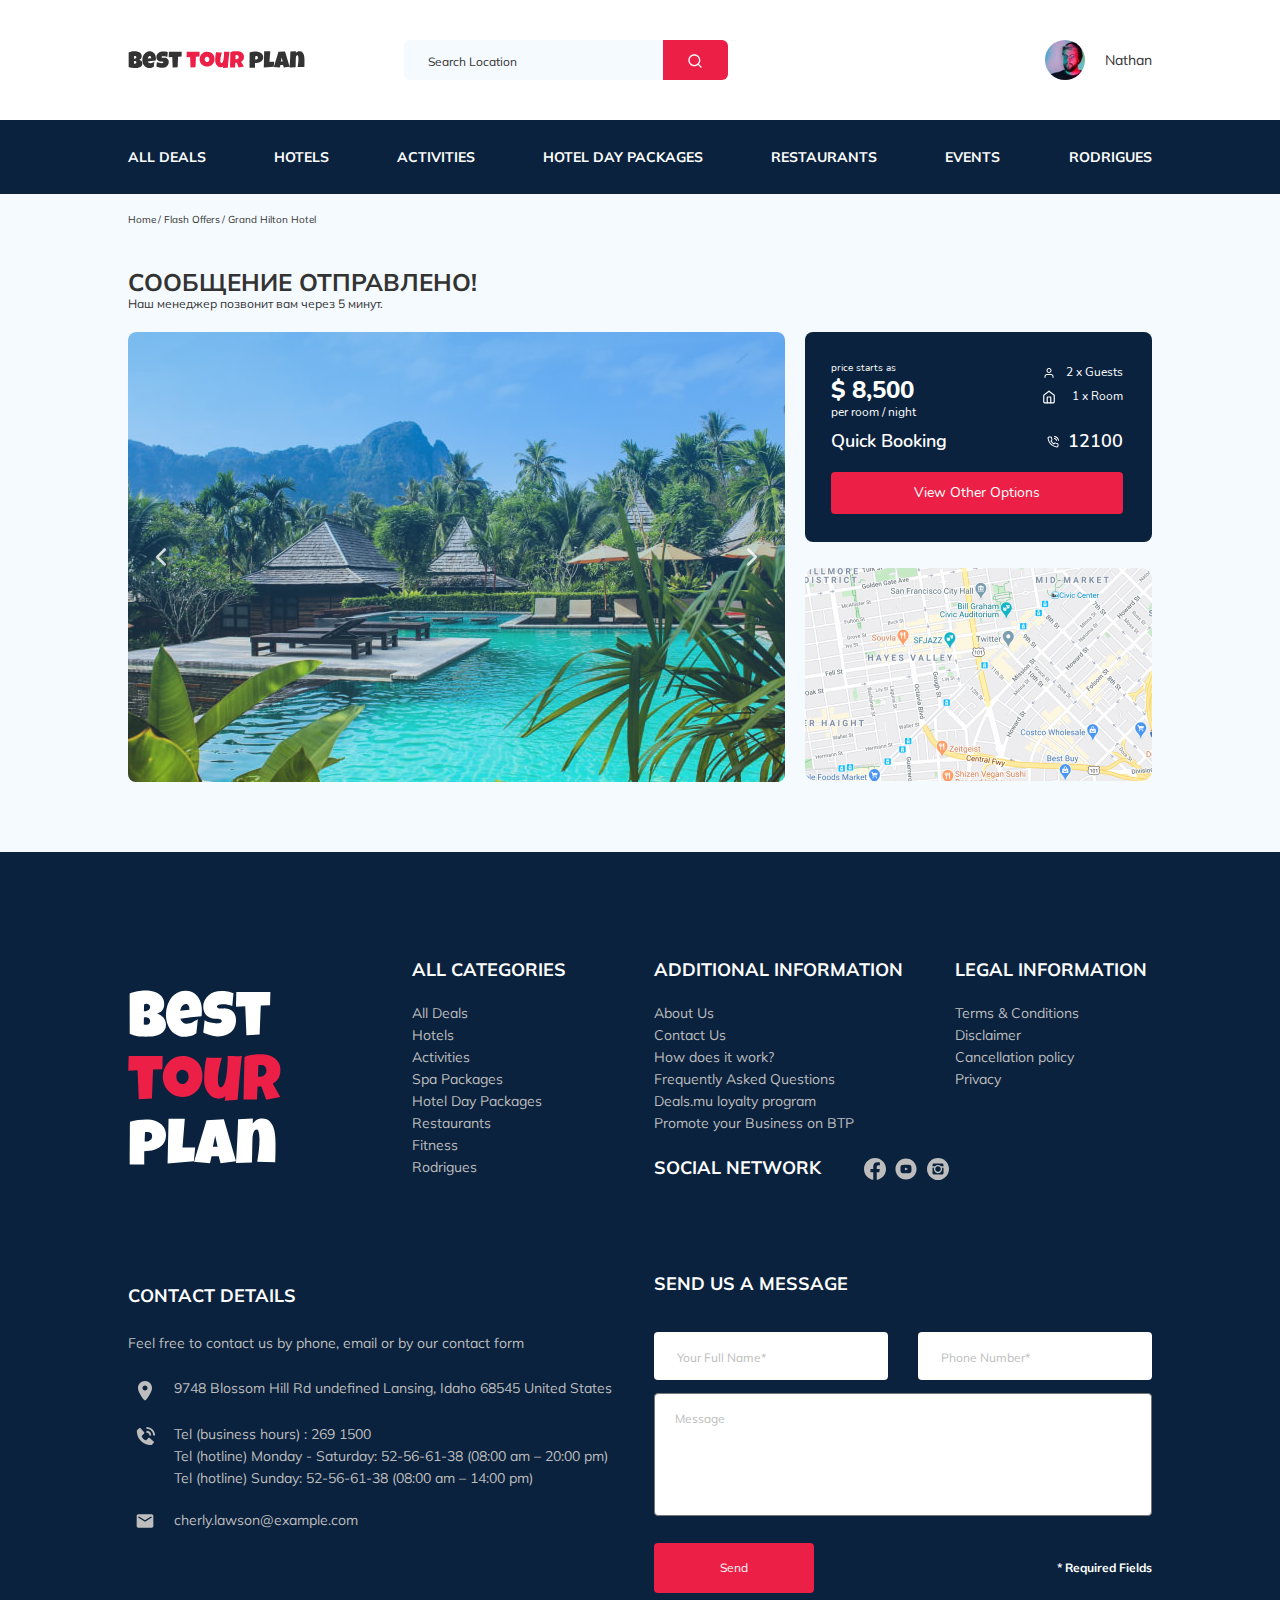
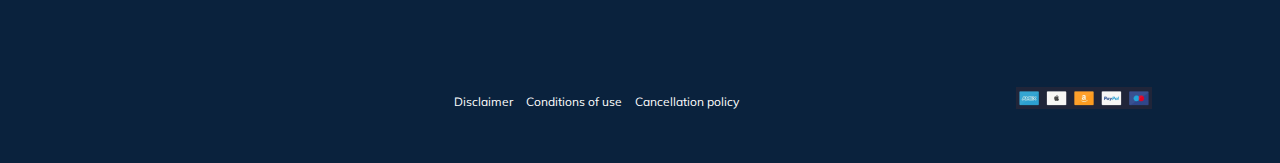
==== thankyou.html @ 08bb0219 "Отправка писем на почту" ====
<!DOCTYPE html>
<html lang="en">

<head>
    <meta charset="UTF-8" />
    <meta http-equiv="X-UA-Compatible" content="IE=edge" />
    <meta name="viewport" content="width=device-width, initial-scale=1.0" />
    <link rel="shortcut icon" href="favicon.ico" type="image/x-icon" />
    <link rel="icon" href="favicon.ico" type="image/x-icon" />
    <link rel="stylesheet" href="css/normalize.css" />
    <link rel="stylesheet" href="css/swiper-bundle.min.css" />
    <link rel="stylesheet" href="css/style.css" />
    <title>Best Tour Plan - Hotel booking</title>
</head>

<body>
    <!-- Header -->
    <header class="header">
        <div class="header__top header__top--fixed">
            <div class="container">
                <a href="index.html" class="header__logo">
                    <img src="img/svg/header-logo.svg" alt="Logo: Best Tour Plan" />
                </a>
                <form action="#" class="search search--header search--header--desktop">
                    <input type="text" class="search__input" placeholder="Search Location" />
                    <button class="search__button">
                    <img src="img/svg/search.svg" alt="Icon: search"/></button>
                </form>
                <!-- / form .search -->
                <a href="#" class="user user--header user--header--desktop">
                    <div class="user__img-box">
                        <img src="img/user-avatar.jpg" alt="User avatar" />
                    </div>
                    <span class="user__name">Nathan</span>
                </a>
                <!-- /.user -->
                <button class="menu-burger header__menu-burger">
            <span class="menu-burger__line"></span>
            <span class="menu-burger__line"></span>
            <span class="menu-burger__line"></span>
          </button>
            </div>
            <!-- /.header-top-container -->
        </div>
        <!-- /.header-top -->
        <nav class="header-nav">
            <div class="container">
                <div class="header-nav__flex-box">
                    <ul class="header-nav__mobile">
                        <li>
                            <a href="#" class="user user--header user--header--mobile">
                                <div class="user__img-box">
                                    <img src="img/user-avatar.jpg" alt="User avatar" />
                                </div>
                                <span class="user__name">Nathan</span>
                            </a>
                            <!-- /.user -->
                        </li>
                        <li>
                            <form action="#" class="search search--header search--header--mobile">
                                <input type="text" class="search__input" placeholder="Search Location" />
                                <button class="search__button">
                            <img src="img/svg/search.svg" alt="Icon: search"/></button>
                            </form>
                            <!-- / form .search -->
                        </li>
                    </ul>
                    <a href="#" class="header-nav__item">All Deals</a>
                    <a href="#" class="header-nav__item">Hotels</a>
                    <a href="#" class="header-nav__item">Activities</a>
                    <a href="#" class="header-nav__item">Hotel Day Packages</a>
                    <a href="#" class="header-nav__item">Restaurants</a>
                    <a href="#" class="header-nav__item">Events</a>
                    <a href="#" class="header-nav__item">Rodrigues</a>
                </div>
            </div>
        </nav>
    </header>
    <!-- /.header -->

    <!-- Main -->
    <main class="main">
        <div class="container">
            <nav class="bread-crumbs">
                <ul class="bread-crumbs__list">
                    <li><a href="index.html" class="bread-crumbs__item">Home</a></li>
                    <li><a href="#" class="bread-crumbs__item">Flash Offers</a></li>
                    <li class="active">Grand Hilton Hotel</li>
                </ul>
            </nav>
            <!-- /.bread-crumbs -->

            <!-- section Hotel -->
            <section class="hotel">
                <h1 class="visually-hidden">Hotel booking</h1>
                <header class="hotel__header">
                    <div class="hotel__header-info">
                        <div class="hotel__header-wrapper">

                            <h2>Сообщение отправлено!</h2>

                        </div>
                        <p class="hotel__header-benefits">
                            Наш менеджер позвонит вам через 5 минут.
                        </p>
                    </div>
                </header>
                <!-- /.hotel__header -->
                <div class="hotel__main">
                    <!-- Slider main container -->
                    <div class="swiper hotel__slider">
                        <!-- Additional required wrapper -->
                        <div class="swiper-wrapper">
                            <!-- Slides -->
                            <div class="swiper-slide">
                                <img src="img/hotel-slider-img-1.jpg" alt="Hotel image" />
                            </div>
                            <div class="swiper-slide">
                                <img src="img/hotel-slider-img-2.jpg" alt="Hotel image" />
                            </div>
                            <div class="swiper-slide">
                                <img src="img/hotel-slider-img-3.jpg" alt="Hotel image" />
                            </div>
                            <div class="swiper-slide">
                                <img src="img/hotel-slider-img-4.jpg" alt="Hotel image" />
                            </div>
                            <div class="swiper-slide">
                                <img src="img/hotel-slider-img-5.jpg" alt="Hotel image" />
                            </div>
                            <div class="swiper-slide">
                                <img src="img/hotel-slider-img-6.jpg" alt="Hotel image" />
                            </div>
                        </div>

                        <!-- If we need navigation buttons -->
                        <button class="hotel__swiper-button hotel__swiper-button--prev"></button>
                        <button class="hotel__swiper-button hotel__swiper-button--next"></button>
                    </div>
                    <!-- ./ swiper container -->

                    <div class="booking">
                        <div class="booking__card">
                            <div class="booking-info">
                                <div class="booking-info__left">
                                    <span>price starts as</span>
                                    <span class="booking__price">$ 8,500</span>
                                    <span>per room / night</span>
                                </div>
                                <!-- /.booking-info__left -->
                                <div class="booking-info__right">
                                    <p class="room-info">
                                        <img class="room-info-img" src="img/svg/user.svg" alt="" />
                                        <span>2 x Guests</span>
                                    </p>
                                    <p class="room-info">
                                        <img class="room-info-img" src="img/svg/home.svg" alt="" />
                                        <span>1 x Room</span>
                                    </p>
                                </div>
                                <!-- /.booking-info__right -->
                            </div>
                            <!-- /.booking__info -->
                            <div class="booking__quick">
                                <span>Quick Booking</span>
                                <p class="room-info">
                                    <img class="room-info-img" src="img/svg/phone-call.svg" alt="" />
                                    <a href="tel:12100">12100</a>
                                </p>
                            </div>
                            <!-- /.booking__quick -->
                            <button class="booking__button">View Other Options</button>
                            <!-- /.booking-button -->
                        </div>
                        <!-- /.booking__box -->
                        <div class="booking__map" id="map">
                            <h3 class="visually-hidden">Map</h3>
                            <iframe src="https://www.google.com/maps/embed?pb=!1m18!1m12!1m3!1d1122.060176323063!2d37.651110266810264!3d55.77378155235961!2m3!1f0!2f0!3f0!3m2!1i1024!2i768!4f13.1!3m3!1m2!1s0x46b54a7beb84bceb%3A0x7033d07457e88fb6!2sHilton%20Moscow%20Leningradskaya!5e0!3m2!1sru!2sru!4v1638963329767!5m2!1sru!2sru"
                                style="border: 0" allowfullscreen="" loading="lazy"></iframe>
                        </div>
                    </div>
                    <!-- /.hotel__booking -->
                </div>
                <!-- /.hotel__main -->
            </section>
            <!-- /.hotel -->

        </div>
        <!-- /.hotel-container -->

    </main>
    <!-- /.main -->

    <!-- Footer -->
    <footer class="footer">
        <div class="container">
            <div class="footer__grid-wrapper">
                <a href="index.html" class="footer__logo">
                    <img src="img/svg/footer-logo.svg" alt="Logo: Best Tour Plan" />
                </a>
                <div class="footer__top-item footer__categories">
                    <h4 class="footer__title footer__title--categories">ALL CATEGORIES</h4>
                    <ul class="footer__top-links">
                        <li><a class="footer__top-link" href="#">All Deals</a></li>
                        <li><a class="footer__top-link" href="#">Hotels</a></li>
                        <li><a class="footer__top-link" href="#">Activities</a></li>
                        <li><a class="footer__top-link" href="#">Spa Packages</a></li>
                        <li>
                            <a class="footer__top-link" href="#"> Hotel Day Packages</a>
                        </li>
                        <li><a class="footer__top-link" href="#">Restaurants</a></li>
                        <li><a class="footer__top-link" href="#">Fitness</a></li>
                        <li><a class="footer__top-link" href="#">Rodrigues</a></li>
                    </ul>
                </div>
                <!-- /.footer__categories -->
                <div class="footer__top-item footer__additional">
                    <h4 class="footer__title">ADDITIONAL INFORMATION</h4>
                    <ul class="footer__top-links">
                        <li><a class="footer__top-link" href="#">About Us</a></li>
                        <li><a class="footer__top-link" href="#">Contact Us</a></li>
                        <li>
                            <a class="footer__top-link" href="#">How does it work?</a>
                        </li>
                        <li>
                            <a class="footer__top-link" href="#">Frequently Asked Questions</a
                >
              </li>
              <li>
                <a class="footer__top-link" href="#"
                  >Deals.mu loyalty program</a
                >
              </li>
              <li>
                <a class="footer__top-link" href="#">
                  Promote your Business on BTP</a
                >
              </li>
            </ul>
          </div>
          <!-- /.footer__additional -->
          <div class="footer__social">
            <h4 class="footer__title">Social Network</h4>
            <div class="footer__social-box">
              <a class="footer__social-link" href="#"
                ><img src="img/svg/fb.svg" alt="Facebook"
              /></a>
                            <a class="footer__social-link" href="#"><img src="img/svg/yt.svg" alt="Youtube" /></a>
                            <a class="footer__social-link" href="#"><img src="img/svg/inst.svg" alt="Instagram" /></a>
                </div>
            </div>
            <!-- /.footer__social -->
            <div class="footer__top-item footer__legal">
                <h4 class="footer__title">LEGAL INFORMATION</h4>
                <ul class="footer__top-links">
                    <li>
                        <a class="footer__top-link" href="#">Terms & Conditions</a>
                    </li>
                    <li><a class="footer__top-link" href="#">Disclaimer</a></li>
                    <li>
                        <a class="footer__top-link" href="#">Cancellation policy</a>
                    </li>
                    <li><a class="footer__top-link" href="#">Privacy</a></li>
                </ul>
            </div>
            <!-- /.footer-top-item -->

            <div class="footer__contacts">
                <h4 class="footer__title footer__title--contacts">Contact Details</h4>
                <div class="footer__contacts-text">
                    <p class="footer__contacts-subtitle">
                        Feel free to contact us by phone, email or by our contact form
                    </p>
                    <div class="footer__contacts-item">
                        <img class="footer__contacts-icon" src="img/svg/location-on.svg" alt="Location" width="24" height="24" />
                        <p class="footer__contacts-info">
                            9748 Blossom Hill Rd undefined Lansing, Idaho 68545 United States
                        </p>
                    </div>
                    <div class="footer__contacts-item">
                        <img class="footer__contacts-icon" src="img/svg/footer-phone-call.svg" alt="Phone" width="23" height="23" />
                        <div class="footer__contacts-telephone">
                            <p>
                                Tel (business hours) : <a class="footer__contacts-link" href="tel:2691500">269&nbsp;1500</a>
                            </p>
                            <p>
                                Tel (hotline) Monday - Saturday:
                                <a class="footer__contacts-link" href="tel:52566138">52-56-61-38</a> (08:00 am – 20:00 pm)
                            </p>
                            <p>
                                Tel (hotline) Sunday:
                                <a class="footer__contacts-link" href="tel:52566138">52-56-61-38</a> (08:00 am – 14:00 pm)
                            </p>
                        </div>
                    </div>
                    <!-- /.contacts__item -->
                    <div class="footer__contacts-item">
                        <img class="footer__contacts-icon icon-mail" src="img/svg/email.svg" alt="Email" width="20" height="20" />
                        <a class="footer__contacts-link" href="mailto:cherly.lawson@example.com">cherly.lawson@example.com</a
                >
              </div>
            </div>
          </div>
          <!-- /.contacts -->
          <div class="footer__form">
            <h4 class="footer__title footer__title--form">Send us a message</h4>
            <form action="send.php" method="POST" class="send-message">
              <fieldset class="send-message__contacts">
                <input
                  type="text"
                  class="send-message__input"
                  placeholder="Your Full Name*"
                  name="name"
                />
                <input
                  type="text"
                  class="send-message__input"
                  placeholder="Phone Number*"
                  name="phone"
                />
              </fieldset>
              <!-- /.send-message__contacts -->
              <textarea
                class="send-message__text"
                name="message"
                id="#"
                placeholder="Message"
              ></textarea>
              <!-- /.send-message__text -->
              <fieldset class="send-message__send" id="send">
                <input class="button-submit" type="submit" value="Send" />
                <span>* Required Fields</span>
              </fieldset>
            </form>
          </div>
          <!-- /.footer__form -->
        </div>
        <!-- /.footer-grid-wrapper -->
        <div class="footer__bottom">
          <p class="footer__bottom-links">
            <a class="footer__bottom-link" href="#">Disclaimer</a>
                        <a class="footer__bottom-link" href="#">Conditions of use</a>
                        <a class="footer__bottom-link" href="#">Cancellation policy</a>
                        </p>
                        <img src="img/payment.png" class="footer__bottom-payment" alt="Payment" />
                    </div>
                    <!-- /.footer-bottom -->
                </div>
                <!-- /.footer-container -->
    </footer>
    <!-- /.footer -->
    <!-- Modals -->

    <script src="js/jquery-3.3.1.min.js"></script>
    <script src="js/bgscroll.js"></script>
    <script src="js/swiper-bundle.min.js"></script>
    <script src="js/main.js"></script>

    <!-- <script src="https://api-maps.yandex.ru/2.1/?lang=en_US"></>
    <script src="js/map.js"></script> -->
</body>

</html>
---- css/style.css ----
@charset "UTF-8";
/******** Fonts **********/
@font-face {
  font-family: "Mulish";
  src: local("Mulish"), url("../fonts/Mulish-Regular.woff2") format("woff2"), url("../fonts/Mulish-Regular.woff") format("woff");
  font-weight: 400;
  font-style: normal;
  font-display: swap;
}
@font-face {
  font-family: "Mulish";
  src: local("Mulish"), url("../fonts/Mulish-Bold.woff2") format("woff2"), url("../fonts/Mulish-Bold.woff") format("woff");
  font-weight: 700;
  font-style: normal;
  font-display: swap;
}
@font-face {
  font-family: "Mulish";
  src: local("Mulish"), url("../fonts/Mulish-SemiBold.woff2") format("woff2"), url("../fonts/Mulish-SemiBold.woff") format("woff");
  font-weight: 600;
  font-style: normal;
  font-display: swap;
}
@font-face {
  font-family: "Mulish";
  src: local("Mulish"), url("../fonts/Mulish-Light.woff2") format("woff2"), url("../fonts/Mulish-Light.woff") format("woff");
  font-weight: 300;
  font-style: normal;
  font-display: swap;
}
@font-face {
  font-family: "Nunito";
  src: local("Nunito"), url("../fonts/Nunito-Regular.woff2") format("woff2"), url("../fonts/Nunito-Regular.woff") format("woff");
  font-weight: 400;
  font-style: normal;
  font-display: swap;
}
@font-face {
  font-family: "Nunito";
  src: local("Nunito"), url("../fonts/Nunito-SemiBold.woff2") format("woff2"), url("../fonts/Nunito-SemiBold.woff") format("woff");
  font-weight: 600;
  font-style: normal;
  font-display: swap;
}
@font-face {
  font-family: "Nunito";
  src: local("Nunito"), url("../fonts/Nunito-ExtraBold.woff2") format("woff2"), url("../fonts/Nunito-ExtraBold.woff") format("woff");
  font-weight: 800;
  font-style: normal;
  font-display: swap;
}
/******** Base styles **********/
.visually-hidden:not(:focus):not(:active) {
  position: absolute;
  width: 1px;
  height: 1px;
  margin: -1px;
  border: 0;
  padding: 0;
  white-space: nowrap;
  -webkit-clip-path: inset(100%);
  clip-path: inset(100%);
  clip: rect(0 0 0 0);
  overflow: hidden;
}

html {
  scroll-behavior: smooth;
}

body {
  font-family: "Mulish", sans-serif;
  color: #333333;
  background-color: #F5FAFE;
}

a {
  display: block;
  text-decoration: none;
  color: inherit;
}

h1, h2, h3, h4, h5 {
  margin: 0;
}

ul, li {
  margin: 0;
  padding: 0;
  list-style-type: none;
}

img {
  width: 100%;
  -o-object-fit: cover;
     object-fit: cover;
  vertical-align: bottom;
}

input {
  display: block;
  border: none;
}

button {
  border: none;
  background-color: transparent;
}

.container {
  max-width: 1110px;
  margin: auto;
}

.section-title {
  font-weight: 700;
  font-size: 36px;
  text-transform: uppercase;
}

.flash-offer {
  background-color: #EC1F46;
  color: #ffffff;
  border-radius: 4px;
  cursor: pointer;
  padding: 4px 10px;
  font-size: 10px;
  line-height: 13px;
  border-radius: 3px;
}

/********** Header ***********/
.header__menu-burger {
  display: none;
}
.header__top {
  background-color: #ffffff;
  padding-top: 40px;
  padding-bottom: 40px;
}
.header__top .container {
  display: flex;
  align-items: center;
  justify-content: space-between;
}
.header__logo {
  width: 177px;
  margin-right: 9.7%;
}

.menu-burger {
  height: 13px;
  width: 16px;
  padding: 0;
  align-items: center;
  justify-content: space-between;
  flex-direction: column;
  cursor: pointer;
}
.menu-burger__line {
  display: block;
  width: 16px;
  height: 1px;
  background-color: #333333;
}

.search {
  display: flex;
  position: relative;
}
.search__input {
  width: 100%;
  height: 40px;
  font-weight: 400;
  background-color: #F5FAFE;
  border-radius: 6px;
  padding-left: 24px;
  padding-right: 75px;
}
.search__input::-moz-placeholder {
  font-size: 12px;
  color: #333333;
}
.search__input::-webkit-input-placeholder {
  font-size: 12px;
  color: #333333;
}
.search__button {
  position: absolute;
  background-color: #EC1F46;
  min-width: 65px;
  padding: 10px;
  height: 100%;
  top: 0;
  right: 0;
  border-radius: 0 6px 6px 0;
  cursor: pointer;
}
.search__button img {
  width: 16px;
}
.search--header {
  margin-right: auto;
  width: 31.6%;
}

.user {
  width: 107px;
  display: flex;
  align-items: center;
  justify-content: space-between;
  font-size: 14px;
}
.user__img-box {
  width: 40px;
}
.user__img-box img {
  border-radius: 50%;
  height: 40px;
}
.user__name {
  font-weight: 400;
}

.header-nav {
  background-color: #0A223D;
  color: #ffffff;
  padding: 1.8% 0;
  font-weight: 700;
  font-size: 14px;
  line-height: 2;
  text-transform: uppercase;
}
.header-nav__mobile {
  display: none;
}
.header-nav__item {
  margin-right: 2%;
  white-space: nowrap;
}
.header-nav__flex-box {
  display: flex;
  justify-content: space-between;
  flex-wrap: wrap;
  margin-right: -2%;
}

/********** Main ***********/
main {
  padding-top: 20px;
}

/********** Bread-crumbs ***********/
.bread-crumbs__list {
  display: flex;
  font-size: 10px;
  flex-wrap: wrap;
}
.bread-crumbs__item {
  margin-right: 3px;
  position: relative;
}
.bread-crumbs__item::after {
  content: "/";
  margin-left: 2px;
}

.active {
  color: #333333;
}

/**********Section Hotel ***********/
.hotel {
  padding-top: 43px;
  margin-bottom: 70px;
}

/********** Hotel-header ***********/
.hotel__header-wrapper {
  display: flex;
  flex-wrap: wrap;
  align-items: center;
}

.hotel__header {
  display: flex;
  align-items: center;
  justify-content: space-between;
  margin-bottom: 21px;
}
.hotel__header h2 {
  margin-right: 14px;
  text-transform: uppercase;
}
.hotel__header-benefits {
  font-size: 12px;
  line-height: 15px;
}
.hotel__header-raiting {
  background-color: #EC1F46;
  color: #ffffff;
  border-radius: 4px;
  cursor: pointer;
  padding: 5px 7px;
  text-align: center;
}
.hotel__header-raiting p {
  font-size: 8px;
  line-height: 16px;
}
.hotel__header-raiting span {
  font-size: 14px;
}
.hotel__header-raiting span:last-child {
  font-size: 10px;
}

/********** Stars ***********/
.stars {
  line-height: 0;
  margin-bottom: 5px;
  width: 100%;
}

.stars__img {
  width: 8px;
  margin-right: -2px;
}

/********** Hotel-main ***********/
.hotel__main {
  display: flex;
  justify-content: space-between;
}
.hotel__main iframe {
  width: 100%;
  height: 100%;
}

.booking {
  flex-basis: 350px;
  font-family: "Nunito", sans-serif;
}
.booking__card {
  background-color: #0A223D;
  color: #ffffff;
  border-radius: 8px;
  padding-bottom: 28px;
  padding-top: 25px;
  margin-bottom: 7.5%;
  padding-left: 26px;
  padding-right: 29px;
}
.booking__price {
  font-size: 24px;
  font-weight: 800;
}
.booking__quick {
  display: flex;
  justify-content: space-between;
  margin-bottom: 10px;
  font-size: 18px;
}
.booking__quick span, .booking__quick a {
  font-weight: 600;
}
.booking__quick img {
  margin-right: 9px;
}
.booking__button {
  width: 100%;
  background-color: #EC1F46;
  color: #ffffff;
  border-radius: 4px;
  cursor: pointer;
  font-size: 14px;
  padding: 13px 0;
}
.booking__map {
  background: url(../img/map-1440.jpg);
  border-radius: 10px;
  width: 347px;
  height: 213px;
  overflow: hidden;
}
.booking-info {
  display: flex;
  justify-content: space-between;
  margin-bottom: 8px;
}
.booking-info__left {
  flex-basis: 120px;
  font-size: 10px;
  line-height: 22px;
}
.booking-info__left span {
  display: block;
}
.booking-info__left span:last-child {
  font-size: 12px;
}
.booking-info__right {
  flex-basis: 80px;
  padding-top: 9px;
}

.room-info {
  display: flex;
  align-items: center;
  justify-content: space-between;
  margin-bottom: 10px;
}
.room-info span {
  font-size: 12px;
}

.room-info-img {
  width: 12px;
}

/********** Swiper slider ***********/
.hotel .swiper {
  max-width: 730px;
  height: 450px;
  margin: 0;
  margin-right: 30px;
  border-radius: 8px;
  position: relative;
}
.hotel .swiper img {
  height: 100%;
}
.hotel .swiper-slide::before {
  content: "";
  display: block;
  width: 100%;
  height: 100%;
  position: absolute;
  top: 0;
  left: 0;
  background: linear-gradient(180deg, rgba(0, 122, 223, 0.48) 0%, rgba(255, 255, 255, 0.128) 100%);
  border-radius: 8px;
  z-index: 10;
}
.hotel__swiper-button {
  top: 50%;
  transform: translateY(-50%);
  position: absolute;
  width: 30px;
  height: 30px;
  z-index: 99;
  cursor: pointer;
  background-repeat: no-repeat;
  background-position: center;
  background-size: 10px;
}
.hotel__swiper-button--next {
  right: 18px;
  background-image: url(../img/svg/arrow-right.svg);
}
.hotel__swiper-button--prev {
  left: 18px;
  background-image: url(../img/svg/arrow-left.svg);
}

/********** Packages ***********/
.packages {
  text-align: center;
  padding-top: 40px;
  padding-bottom: 70px;
}
.packages img {
  height: 100%;
}
.packages__flash-offer {
  position: absolute;
  top: 26px;
  font-weight: 600;
  font-size: 8px;
  border-radius: 4px;
  border-top-left-radius: 0;
  border-bottom-left-radius: 0;
  padding: 3px 9px;
  padding-right: 10px;
}
.packages__flash-offer--big {
  top: 27px;
  font-size: 12px;
  padding: 8px 12px;
  padding-right: 20px;
}
.packages__title {
  margin-bottom: 67px;
}
.packages__wrapper {
  display: grid;
  grid-template: repeat(2, 1fr)/repeat(3, 1fr);
  grid-gap: 30px;
  min-width: 278px;
}
.packages__card {
  border-radius: 8px;
  overflow: hidden;
  position: relative;
  display: grid;
  grid-template-rows: 50% 50%;
}
.packages__card-info {
  background-color: #0A223D;
  color: #ffffff;
  text-align: left;
  padding: 31px 22px 25px 32px;
}
.packages__card-info--big {
  padding: 47px 22px 30px 45px;
}
.packages__card-title {
  font-size: 18px;
  font-weight: 700;
  margin-bottom: 25px;
}
.packages__card-title--big {
  margin-bottom: 28px;
}
.packages__card-text {
  font-size: 14px;
  line-height: 22px;
  margin-bottom: 48px;
}
.packages__card--big {
  grid-column: 1/3;
  display: grid;
  grid-template-columns: repeat(2, 1fr);
  grid-template-rows: 1fr;
}
.packages__card--big img {
  height: 100%;
}
.packages__card-footer {
  display: flex;
  justify-content: space-between;
  align-items: flex-end;
}
.packages__card-price span {
  display: block;
}
.packages__card-first-price {
  font-size: 14px;
  text-decoration: line-through;
  margin-bottom: 4px;
}
.packages__card-discount-price {
  font-weight: 700;
  font-size: 24px;
  line-height: 37px;
}
.packages__card-button {
  background-color: #EC1F46;
  color: #ffffff;
  border-radius: 4px;
  cursor: pointer;
  font-family: "Nunito", sans-serif;
  font-weight: 600;
  font-size: 14px;
  padding: 12px 26px;
}
.packages__room {
  margin-bottom: 26px;
}
.packages__room .room-info {
  justify-content: start;
  margin-bottom: 12px;
}
.packages__room .room-info-img {
  margin-right: 16px;
}
.packages__room--big {
  margin-bottom: 36px;
}
.packages__room--big .room-info {
  margin-bottom: 11px;
}
.packages__room--big .room-info-img {
  width: 14px;
}

/********** Subscribe *********** */
.subscribe {
  background: linear-gradient(rgba(10, 34, 61, 0.8), rgba(10, 34, 61, 0.8)), url(../img/subscribe-bg-img-1440.jpg);
  color: #ffffff;
  padding-top: 100px;
  padding-bottom: 90px;
  background-size: cover;
  background-repeat: no-repeat;
  background-position: center;
}
.subscribe__title {
  font-size: 24px;
  font-weight: 300;
  margin-right: 10px;
}
.subscribe__title span {
  font-size: 36px;
  font-weight: 600;
  text-transform: uppercase;
}

.container--subscribe {
  padding: 0 13.1%;
  display: flex;
  justify-content: space-between;
  align-items: center;
}

.email-input {
  background-color: #ffffff;
  height: 55px;
  padding-left: 33px;
}
.email-input::-moz-placeholder {
  font-size: 14px;
  font-weight: 300;
}
.email-input::-webkit-input-placeholder {
  font-size: 14px;
  font-weight: 300;
}

.send-form {
  width: 350px;
}

.send-button {
  color: #ffffff;
  font-size: 12px;
  font-weight: 700;
}

/*******Reviews************/
.reviews {
  text-align: center;
  padding-top: 42px;
  padding-bottom: 128px;
}
.reviews__title {
  margin-bottom: 72px;
}
.reviews__guest {
  width: 97px;
  margin: auto;
  position: relative;
  z-index: 99;
}
.reviews__img-box {
  width: 90px;
  margin: auto;
  margin-bottom: 10px;
}
.reviews__img-box img {
  border-radius: 50%;
  height: 90px;
}
.reviews__guest-info span {
  display: block;
}
.reviews__guest-text {
  position: relative;
  font-size: 12px;
  line-height: 160%;
  background-color: #ffffff;
  max-width: 66%;
  margin: auto;
  margin-top: -108px;
  padding: 136px 98px 30px;
  border-radius: 8px;
}
.reviews__guest-text p {
  text-align: justify;
}
.reviews__guest-text::before, .reviews__guest-text::after {
  position: absolute;
  content: "";
  background-size: cover;
  width: 70px;
  height: 47px;
}
.reviews__guest-text::before {
  background-image: url(../img/svg/quote-left.svg);
  top: 13px;
  left: 64px;
}
.reviews__guest-text::after {
  background-image: url(../img/svg/quote-right.svg);
  top: 120px;
  right: 60px;
}
.reviews__gallery {
  position: relative;
}

.guest-name {
  font-weight: 700;
  font-size: 12px;
  color: #EC1F46;
  margin-bottom: 10px;
}

.time-stay {
  font-size: 10px;
  color: #000000;
  margin-bottom: 5px;
}

/*******Reviews-swiper************/
.reviews-slider {
  position: relative;
}
.reviews__swiper-button {
  top: 46%;
  transform: translateY(-50%);
  position: absolute;
  width: 30px;
  height: 30px;
  z-index: 99;
  cursor: pointer;
  background-repeat: no-repeat;
  background-position: center;
  background-size: 29px;
}
.reviews__swiper-button--next {
  right: 18px;
  background-image: url(../img/svg/chevron-right.svg);
}
.reviews__swiper-button--prev {
  left: 18px;
  background-image: url(../img/svg/chevron-left.svg);
}

/********** Activities ***********/
.activities {
  padding-bottom: 98px;
}
.activities__title {
  font-weight: 700;
  font-size: 24px;
  text-transform: uppercase;
  color: #000000;
  margin-bottom: 59px;
}
.activities__flex-box {
  display: flex;
  justify-content: space-between;
  margin-bottom: -2.8%;
  margin-right: -1%;
}
.activities__item--1 {
  background-image: url(../img/activities-1.jpg);
}
.activities__item--2 {
  background-image: url(../img/activities-2.jpg);
}
.activities__item--3 {
  background-image: url(../img/activities-3.jpg);
}
.activities__item--4 {
  background-image: url(../img/activities-4.jpg);
}
.activities__item-title {
  position: relative;
  font-weight: 700;
  font-size: 16px;
  line-height: 20px;
}
.activities__item-button {
  position: absolute;
  background-color: #EC1F46;
  color: #ffffff;
  border-radius: 4px;
  cursor: pointer;
  font-family: "Nunito", sans-serif;
  font-weight: 600;
  font-size: 12px;
  padding: 8px 21px;
  bottom: 23px;
  left: 26px;
}
.activities__item {
  position: relative;
  flex-basis: 255px;
  border-radius: 6px;
  color: #ffffff;
  margin-bottom: 2.8%;
  margin-right: 1%;
  padding: 25px 26px 71px;
  background-size: cover;
  background-position-x: -42px;
  background-repeat: no-repeat;
  min-height: 255px;
  display: flex;
  flex-direction: column;
  justify-content: flex-end;
}
.activities__item::before {
  content: "";
  display: block;
  width: 100%;
  height: 100%;
  position: absolute;
  top: 0;
  left: 0;
  background: linear-gradient(179.83deg, rgba(196, 196, 196, 0) 35.34%, #0A223D 99.85%);
  border-radius: 6px;
}

/****************Footer***************/
/********** Footer-top***********/
.footer {
  background-color: #0A223D;
  color: #ffffff;
  padding-top: 108px;
  padding-bottom: 47px;
  /**********Footer-contacts***********/
}
.footer__grid-wrapper {
  display: grid;
  grid-template-columns: 204px 1fr 1fr;
  grid-auto-rows: minmax(83px, -webkit-min-content);
  grid-auto-rows: minmax(83px, min-content);
  grid-column-gap: 20px;
  grid-row-gap: 24px;
  margin-bottom: 94px;
}
.footer__legal {
  justify-self: end;
  padding-right: 5px;
}
.footer__logo {
  width: 153px;
  padding-top: 30px;
  grid-row: 1/3;
}
.footer__categories {
  grid-row: 1/3;
  padding-left: 60px;
}
.footer__title {
  font-weight: 700;
  font-size: 18px;
  text-transform: uppercase;
  margin-bottom: 21px;
}
.footer__title--contacts {
  margin-bottom: 25px;
}
.footer__title--form {
  margin-bottom: 37px;
}
.footer__top-links {
  font-size: 14px;
  line-height: 22px;
  color: #BDBDBD;
}
.footer__top-link {
  display: inline;
  position: relative;
}
.footer__social {
  display: flex;
  flex-wrap: wrap;
  grid-row: 2/3;
  grid-column: span 2;
}
.footer__social h4 {
  margin-right: 43px;
  margin-bottom: 0;
}
.footer__social-link {
  width: 22px;
}
.footer__social-box {
  display: flex;
  min-width: 85px;
  justify-content: space-between;
}
.footer__contacts {
  padding-top: 21px;
  grid-column: span 2;
}
.footer__contacts-text {
  font-size: 14px;
  line-height: 22px;
  color: #BDBDBD;
}
.footer__contacts-icon {
  width: 24px;
  margin-right: 17px;
  -o-object-fit: contain;
     object-fit: contain;
  margin-top: 2px;
}
.footer__contacts-subtitle {
  margin-bottom: 23px;
}
.footer__contacts-item {
  display: flex;
  margin-left: 5px;
  margin-bottom: 20px;
}
.footer__contacts-item a {
  display: inline;
}
.footer__contacts-link {
  white-space: nowrap;
  position: relative;
}
.footer__form {
  padding-top: 9px;
  grid-column: span 2;
}
.footer-title--form {
  margin-bottom: 36px;
}
.footer .send-message {
  width: 100%;
}
.footer .send-message fieldset {
  padding: 0;
  margin: 0;
  border: none;
  width: 100%;
}
.footer .send-message__contacts {
  display: flex;
  justify-content: space-between;
}
.footer .send-message__input {
  border-radius: 4px;
  padding: 15px 23px;
  margin-bottom: 13px;
  width: 47%;
}
.footer .send-message__input::-moz-placeholder {
  font-size: 12px;
  color: #BDBDBD;
}
.footer .send-message__input::-webkit-input-placeholder {
  font-size: 12px;
  color: #BDBDBD;
}
.footer .send-message__text {
  border-radius: 4px;
  width: 100%;
  min-height: 123px;
  padding: 18px 20px;
  resize: none;
  margin-bottom: 24px;
}
.footer .send-message__text::-moz-placeholder {
  font-size: 12px;
  color: #BDBDBD;
}
.footer .send-message__text::-webkit-input-placeholder {
  font-size: 12px;
  color: #BDBDBD;
}
.footer .send-message__send {
  display: flex;
  justify-content: space-between;
  align-items: center;
  font-weight: 700;
  font-size: 12px;
  color: #FFFFFF;
}
.footer .button-submit {
  background-color: #EC1F46;
  color: #ffffff;
  border-radius: 4px;
  cursor: pointer;
  padding: 18px 66px;
}

/**********Footer-bottom***********/
.footer__bottom {
  grid-column: span 2;
  display: flex;
  justify-content: space-between;
  flex-wrap: wrap;
  font-size: 12px;
  color: #ffffff;
  max-width: 698px;
  margin-left: auto;
}
.footer__bottom-links {
  display: flex;
  line-height: 29px;
}
.footer__bottom-link {
  margin-right: 13px;
}
.footer__bottom-payment {
  width: 136px;
  height: 22px;
}

/*******Modals************/
.booking-modal {
  display: none;
}

/******* Media **********/
@media (max-width: 1430px) {
  .container {
    max-width: 80%;
  }

  .hotel .swiper {
    margin-right: 20px;
  }
}
@media (max-width: 1269px) {
  .activities__flex-box {
    flex-wrap: wrap;
  }
  .activities__item {
    background-position-x: 0;
    flex-basis: 48%;
    padding-right: 110px;
  }

  .footer__logo {
    padding-top: 0;
  }
}
@media (max-width: 1200px) {
  .container--subscribe {
    padding: 0 7%;
  }

  .hotel__main {
    flex-direction: column;
    align-items: center;
  }
  .hotel .swiper {
    margin-right: 0;
    margin-bottom: 30px;
    max-width: 100%;
  }

  .booking {
    display: flex;
    flex-basis: auto;
    justify-content: space-between;
    width: 100%;
  }
  .booking__card, .booking__map {
    width: 48.4%;
  }
  .booking__card {
    margin-bottom: 0;
    margin-right: 20px;
    padding-left: 22px;
    padding-right: 22px;
  }

  .packages__card-info {
    display: flex;
    flex-direction: column;
    justify-content: space-between;
    padding-top: 20px;
  }
  .packages__card-text {
    margin-bottom: 20px;
  }
  .packages__card-title {
    margin-bottom: 20px;
  }
  .packages__room {
    margin-bottom: 20px;
  }

  .footer__grid-wrapper {
    grid-template-columns: repeat(3, 1fr);
    grid-column-gap: 0;
  }
  .footer__logo {
    grid-row: 1/2;
    margin-bottom: 12px;
    width: 96px;
  }
  .footer__social {
    grid-row: 1/2;
    grid-column: span 3;
    align-self: center;
  }
  .footer__categories {
    grid-row: 2/3;
    padding-left: 0;
  }
  .footer__additional {
    min-width: 248px;
  }
  .footer__legal {
    padding-right: 0;
  }
  .footer__contacts {
    grid-row: 3;
  }
  .footer__form {
    grid-row: 4;
    grid-column: span 3;
    max-width: 539px;
  }
}
@media (max-width: 1100px) {
  .packages__wrapper {
    grid-template: repeat(3, 1fr)/repeat(2, 1fr);
    grid-gap: 25px;
  }
  .packages__card-info--big {
    padding-top: 45px;
    padding-bottom: 45px;
  }
}
@media (max-width: 1030px) {
  .booking {
    width: 100%;
  }
}
/********** Interaktive ***********/
@media (min-width: 992px) {
  .search__button:hover {
    background-color: #c71134;
  }
  .search__button:active {
    background-color: #f04e6d;
  }

  .booking__button:hover {
    background-color: #c71134;
  }
  .booking__button:active {
    background-color: #f04e6d;
  }

  .bread-crumbs__item:hover {
    color: #2917c5;
  }
  .bread-crumbs__item:active {
    color: #333333;
  }
  .bread-crumbs__item:hover::before {
    transform: scaleX(1);
  }
  .bread-crumbs__item::before {
    position: absolute;
    bottom: 0;
    content: "";
    width: 90%;
    height: 1px;
    background-color: #2917c5;
    transform: scaleX(0);
    transition: transform 0.25s;
  }
  .bread-crumbs__item:active::before {
    display: none;
  }

  .packages__card-button:hover {
    background-color: #c71134;
  }
  .packages__card-button:active {
    background-color: #f04e6d;
  }

  .activities__item-button:hover {
    background-color: #c71134;
  }
  .activities__item-button:active {
    background-color: #f04e6d;
  }

  .footer__top-link:hover::after {
    transform: scaleX(1);
  }
  .footer__top-link::after {
    position: absolute;
    bottom: 0;
    left: 0;
    content: "";
    width: 100%;
    height: 1px;
    background-color: #BDBDBD;
    transform: scaleX(0);
    transition: transform 0.25s;
  }
  .footer__contacts-link:hover::after {
    transform: scaleX(1);
  }
  .footer__contacts-link::after {
    position: absolute;
    bottom: 0;
    left: 0;
    content: "";
    width: 100%;
    height: 1px;
    background-color: #BDBDBD;
    transform: scaleX(0);
    transition: transform 0.25s;
  }
  .footer .button-submit:hover {
    background-color: #c71134;
  }
  .footer .button-submit:active {
    background-color: #f04e6d;
  }
}
@media (max-width: 992px) {
  .container {
    max-width: 91%;
  }

  .search--header {
    width: 40%;
  }

  .packages__title {
    font-size: 30px;
    margin-bottom: 52px;
  }

  .subscribe {
    padding: 95px 0;
  }

  .container--subscribe {
    padding: 0;
  }

  .reviews {
    padding-bottom: 120px;
  }
  .reviews__swiper-button {
    top: 50%;
  }
  .reviews__swiper-button--prev {
    left: 0;
  }
  .reviews__swiper-button--next {
    right: 0;
  }
  .reviews__title {
    font-size: 30px;
    margin-bottom: 52px;
  }
  .reviews__guest-text {
    max-width: 83%;
    padding-right: 62px;
    padding-left: 62px;
  }
  .reviews__guest-text::before, .reviews__guest-text::after {
    display: none;
  }

  .footer__nav {
    margin-right: 0;
    margin-bottom: -30px;
  }
  .footer__nav-item {
    margin-right: 10px;
  }
  .footer__nav-item:first-child {
    flex-basis: auto;
  }
  .footer__nav-item:nth-child(2) {
    margin-right: 10px;
  }
}
@media (max-width: 768px) {
  .search--header {
    width: 48.6%;
  }

  .header__top {
    padding: 30px 0;
  }

  .header__logo {
    width: 132px;
    margin-right: 6.7%;
    line-height: 0;
  }

  .header-nav {
    padding: 2.3% 0;
    font-size: 12px;
  }

  .header-nav__flex-box {
    justify-content: space-evenly;
  }

  .hotel {
    margin-bottom: 57px;
  }
  .hotel .swiper {
    height: 58.6vw;
  }

  .booking__card {
    width: 340px;
  }
  .booking__map {
    width: 340px;
  }

  .packages__card-info--big {
    padding-top: 30px;
  }

  .activities {
    padding-bottom: 70px;
  }

  .footer {
    padding-top: 73px;
  }
  .footer__grid-wrapper {
    grid-template-columns: 160px 1fr 1fr;
    grid-row-gap: 36px;
    margin-bottom: 56px;
  }
  .footer__top {
    margin-bottom: 62px;
  }
  .footer__logo {
    width: 96px;
  }
  .footer__title {
    margin-bottom: 18px;
  }
  .footer__title--contacts {
    margin-bottom: 25px;
  }
  .footer__title--form {
    margin-bottom: 36px;
  }
  .footer__social {
    padding-left: 26px;
  }
  .footer__additional {
    min-width: 300px;
    padding-left: 13.4%;
  }
  .footer__legal {
    padding-right: 10px;
  }
  .footer__contacts {
    grid-column: span 3;
    padding-top: 29px;
    margin-left: 0;
  }
  .footer__contacts-item {
    margin-left: 3px;
  }
  .footer__form {
    padding-top: 4px;
  }
}
/********** Мобильное меню ***********/ 
@media (max-width: 767px) {
  body {
    padding-top: 74px;
  }

  .search--header--desktop, .user--header--desktop, .header-nav {
    display: none;
  }

  .search--header--mobile {
    width: 100%;
  }
  .search--header--mobile .search__input {
    padding-left: 22px;
    padding-right: 70px;
  }

  .user--header--mobile {
    flex-direction: column;
    text-transform: none;
    margin-bottom: 22px;
  }
  .user--header--mobile .user__img-box {
    margin-bottom: 5px;
  }

  .header__menu-burger {
    display: flex;
  }
  .header__top--fixed {
    position: fixed;
    left: 0;
    right: 0;
    top: 0;
    z-index: 99;
  }
  .header-nav {
    position: fixed;
    left: 0;
    right: 0;
    bottom: 0;
    z-index: 99;
    top: 74px;
  }
  .header-nav--mobile {
    display: block;
    padding-top: 32px;
    overflow-y: auto;
  }
  .header-nav__mobile {
    display: flex;
    flex-direction: column;
    align-items: center;
    margin-bottom: 35px;
  }
  .header-nav .header-nav__item {
    margin-right: 0;
  }
  .header-nav__flex-box {
    flex-direction: column;
    align-items: center;
    margin-right: 0;
  }
  .header-nav__item {
    margin-bottom: 11px;
  }

  .hotel__header-raiting {
    display: none;
  }
}
@media (max-width: 745px) {
  .footer__grid-wrapper {
    grid-template-columns: 155px 1fr;
  }
  .footer__social {
    padding-left: 0;
  }
  .footer__legal {
    grid-row: 3;
    padding-right: 0;
    justify-self: start;
    grid-column: span 2;
  }
  .footer__additional {
    padding-left: 0;
    min-width: 248px;
    justify-self: end;
  }
  .footer__contacts {
    padding-top: 0;
    grid-row: 4;
  }
  .footer__form {
    grid-row: 5;
    padding-top: 0;
  }
}
@media (max-width: 660px) {
  .container--subscribe {
    flex-wrap: wrap;
  }

  .subscribe__title {
    margin-bottom: 37px;
  }
}
@media (max-width: 650px) {
  .container {
    max-width: 87%;
  }

  .booking {
    flex-direction: column;
    align-items: center;
    width: 100%;
  }
  .booking__card {
    margin-right: 0;
    margin-bottom: 20px;
    width: 100%;
  }
  .booking__map {
    width: 100%;
  }

  .activities__item {
    margin-bottom: 7.6%;
    padding-right: 10%;
  }

  .footer__form {
    flex-basis: 100%;
  }

  .packages__card-info {
    padding: 31px 20px 20px 20px;
  }
  .packages__card-info--big {
    padding: 25px 25px 20px 30px;
  }
}
@media (max-width: 630px) {
  .packages .stars {
    display: none;
  }
  .packages__flash-offer--big {
    font-size: 8px;
    padding: 3px 9px;
    padding-right: 10px;
  }
  .packages__wrapper {
    grid-template: repeat(5, 1fr)/1fr;
  }
  .packages__card {
    grid-template-rows: repeat(2, 250px);
  }
  .packages__card-text {
    display: none;
  }
  .packages__card--big {
    grid-column: 1/2;
    grid-template-columns: 1fr;
  }
  .packages__card-info {
    padding: 25px 25px 20px 30px;
  }
}
@media (max-width: 576px) {
  .activities__flex-box {
    justify-content: center;
  }
  .activities__item {
    margin-right: 0;
    flex-basis: 100%;
  }
}
@media (max-width: 530px) {
  .booking {
    width: 100%;
  }

  .reviews__guest-text {
    padding-right: 30px;
    padding-left: 30px;
  }
  .reviews__swiper-button {
    top: 48px;
    z-index: 99;
  }
  .reviews__swiper-button--prev {
    left: 32px;
  }
  .reviews__swiper-button--next {
    right: 32px;
  }

  .footer__grid-wrapper {
    grid-template-columns: 1fr;
    grid-row-gap: 30px;
  }
  .footer__logo {
    margin-bottom: 0;
  }
  .footer__social {
    grid-row: 2;
  }
  .footer__legal {
    grid-row: 3;
  }
  .footer__additional {
    grid-row: 4;
    justify-self: start;
  }
  .footer__categories {
    grid-row: 5;
  }
  .footer__contacts {
    grid-row: 6;
    grid-column: 1;
  }
  .footer__form {
    grid-row: 7;
  }
  .footer .send-message__contacts {
    flex-wrap: wrap;
  }
  .footer .send-message__input {
    width: 100%;
  }
}
@media (max-width: 400px) {
  .header__top {
    padding: 28px 0;
  }
  .header__logo {
    width: 98px;
    margin-right: 0;
    padding-bottom: 3px;
  }
  .header-nav {
    top: 69px;
  }

  .hotel {
    padding-top: 23px;
    margin-bottom: 40px;
  }
  .hotel__header {
    margin-bottom: 39px;
  }
  .hotel .swiper {
    height: 56vw;
    margin-bottom: 20px;
  }
  .hotel__header-wrapper {
    justify-content: space-between;
  }
  .hotel h2 {
    margin-right: 0;
    margin-top: 12px;
  }
  .hotel__swiper-button {
    width: 10px;
    height: 10px;
    background-size: 4px;
  }
  .hotel__swiper-button--prev {
    left: 6px;
  }
  .hotel__swiper-button--next {
    right: 6px;
  }

  .flash-offer {
    order: -1;
  }

  .stars {
    width: auto;
    margin-bottom: 0;
    margin-right: 17px;
  }

  .booking__card {
    width: 100%;
    margin-bottom: 19px;
  }
  .booking__map {
    width: 100%;
    height: 173px;
  }

  .packages__title {
    font-size: 18px;
    margin-bottom: 44px;
  }

  .subscribe {
    background: linear-gradient(rgba(10, 34, 61, 0.8), rgba(10, 34, 61, 0.8)), url(../img/subscribe-bg-img-320.jpg);
    background-size: cover;
    background-repeat: no-repeat;
    padding-top: 72px;
    padding-bottom: 83px;
  }
  .subscribe__title {
    font-size: 20px;
    line-height: 34px;
    margin-bottom: 37px;
    margin-right: 0;
  }
  .subscribe span {
    font-size: 30px;
  }

  .email-input {
    padding-left: 19px;
  }

  .reviews {
    padding-bottom: 95px;
  }
  .reviews__img-box {
    margin-bottom: 11px;
  }
  .reviews__title {
    font-size: 18px;
    max-width: 245px;
    margin-right: auto;
    margin-left: auto;
    margin-bottom: 44px;
  }
  .reviews__guest .stars {
    margin-right: 0;
  }
  .reviews__guest-name {
    margin-bottom: 11px;
  }
  .reviews__guest-text {
    max-width: 100%;
    padding: 135px 30px 30px;
    margin-top: -102px;
  }
  .reviews__guest-text p {
    text-align: left;
  }

  .activities {
    padding-bottom: 45px;
  }
  .activities__title {
    font-size: 18px;
  }
  .activities__item {
    padding-right: 19%;
  }
  .activities__item--2, .activities__item--4 {
    order: 1;
  }
  .activities__title {
    margin-bottom: 37px;
  }

  .footer {
    padding-top: 68px;
  }
  .footer__grid-wrapper {
    grid-row-gap: 0;
    margin-bottom: 21px;
  }
  .footer__top-item {
    margin-bottom: 32px;
  }
  .footer__title {
    margin-bottom: 17px;
  }
  .footer__title--contacts {
    margin-bottom: 25px;
  }
  .footer__title--categories {
    margin-bottom: 20px;
  }
  .footer__logo {
    margin-bottom: 43px;
  }
  .footer__social {
    margin-bottom: 32px;
  }
  .footer__social h4 {
    margin-bottom: 23px;
  }
  .footer__categories {
    margin-bottom: 41px;
  }
  .footer__contacts {
    margin-bottom: 33px;
  }
  .footer__contacts-subtitle {
    line-height: 22px;
    margin-bottom: 22px;
  }
  .footer__contacts-icon {
    margin-right: 6px;
  }
  .footer__contacts-item {
    margin-left: 0;
    margin-bottom: 25px;
  }
  .footer__contacts-telephone p {
    margin-bottom: 0;
  }
  .footer__contacts-text {
    line-height: 21px;
  }
  .footer .send-message__input {
    margin-bottom: 14px;
  }
  .footer .send-message__text {
    margin-bottom: 17px;
  }
  .footer .send-message__send {
    flex-wrap: wrap;
  }
  .footer .send-message__send span {
    order: -1;
    margin-bottom: 16px;
  }
  .footer .send-message #send {
    width: 50%;
  }
  .footer__bottom-links {
    margin-right: -9px;
    line-height: 33px;
  }
  .footer__bottom-link {
    margin-right: 9px;
  }
}
@media (max-width: 320px) {
  .activities__item {
    background-position-x: -31px;
  }
}/*# sourceMappingURL=style.css.map */
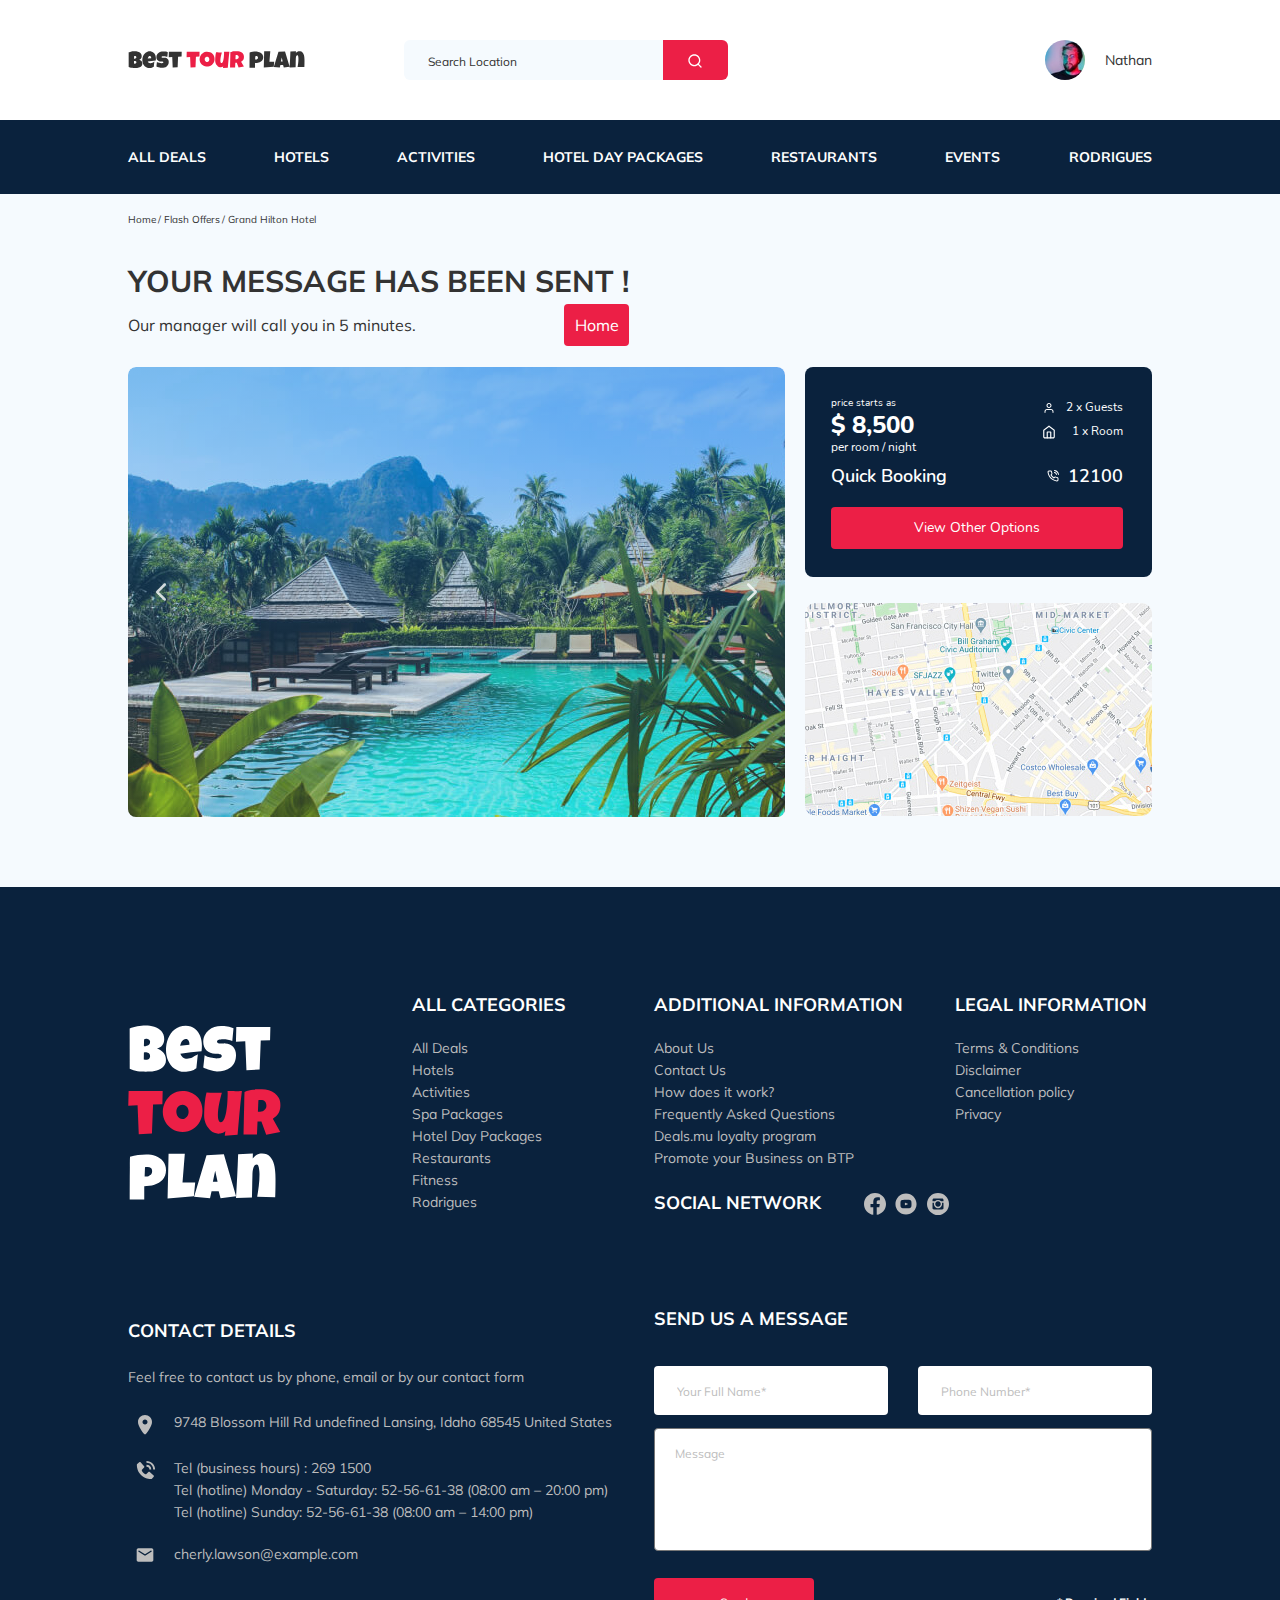
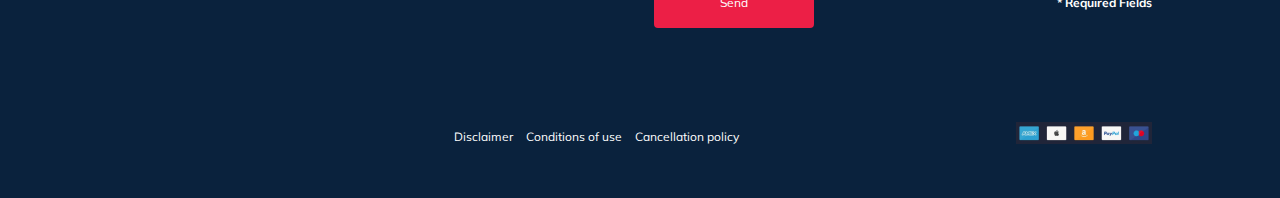
==== commit 04ed053a: "Правки к странице Thankyou" ====
--- a/thankyou.html
+++ b/thankyou.html
@@ -94,15 +94,19 @@
             <section class="hotel">
                 <h1 class="visually-hidden">Hotel booking</h1>
                 <header class="hotel__header">
-                    <div class="hotel__header-info">
+                    <div class="hotel__header-info hotel__header-info--thankyou">
                         <div class="hotel__header-wrapper">
 
-                            <h2>Сообщение отправлено!</h2>
-
-                        </div>
-                        <p class="hotel__header-benefits">
-                            Наш менеджер позвонит вам через 5 минут.
-                        </p>
+                            <h2 class="dispatch-message">Your message has been sent&nbsp;!</h2>
+
+                        </div>
+                        <div class="dispatch-message-info">
+                            <span>
+                                Our manager will call you in 5 minutes.
+                            </span>
+                            <a href="index.html" class="dispatch-message-home">Home</a>
+                        </div>
+                        <!-- /.booking__button -->
                     </div>
                 </header>
                 <!-- /.hotel__header -->
--- a/css/style.css
+++ b/css/style.css
@@ -288,7 +288,8 @@
   justify-content: space-between;
   margin-bottom: 21px;
 }
-.hotel__header h2 {
+.hotel__header-title {
+  font-size: 24px;
   margin-right: 14px;
   text-transform: uppercase;
 }
@@ -1007,6 +1008,32 @@
   display: none;
 }
 
+/**********Thankyou***********/
+.dispatch-message {
+  font-size: 30px;
+  line-height: 25px;
+  text-transform: uppercase;
+  margin-bottom: 10px;
+}
+
+.dispatch-message-home {
+  background-color: #EC1F46;
+  color: #ffffff;
+  border-radius: 4px;
+  cursor: pointer;
+  display: flex;
+  justify-content: center;
+  width: 65px;
+  padding: 12px 0;
+}
+
+.dispatch-message-info {
+  display: flex;
+  flex-wrap: wrap;
+  align-items: center;
+  justify-content: space-between;
+}
+
 /******* Media **********/
 @media (max-width: 1430px) {
   .container {
@@ -1139,6 +1166,13 @@
     background-color: #c71134;
   }
   .booking__button:active {
+    background-color: #f04e6d;
+  }
+
+  .dispatch-message-home:hover {
+    background-color: #c71134;
+  }
+  .dispatch-message-home:active {
     background-color: #f04e6d;
   }
 
@@ -1508,6 +1542,10 @@
   .packages__card-info--big {
     padding: 25px 25px 20px 30px;
   }
+
+  .dispatch-message {
+    font-size: 25px;
+  }
 }
 @media (max-width: 630px) {
   .packages .stars {
@@ -1596,6 +1634,23 @@
   }
   .footer .send-message__input {
     width: 100%;
+  }
+}
+@media (max-width: 490px) {
+  .hotel__header-info--thankyou {
+    width: 100%;
+  }
+
+  .dispatch-message-info {
+    font-size: 14px;
+  }
+  .dispatch-message-info span {
+    margin-right: 10px;
+    margin-bottom: 10px;
+  }
+
+  .dispatch-message {
+    font-size: 20px;
   }
 }
 @media (max-width: 400px) {
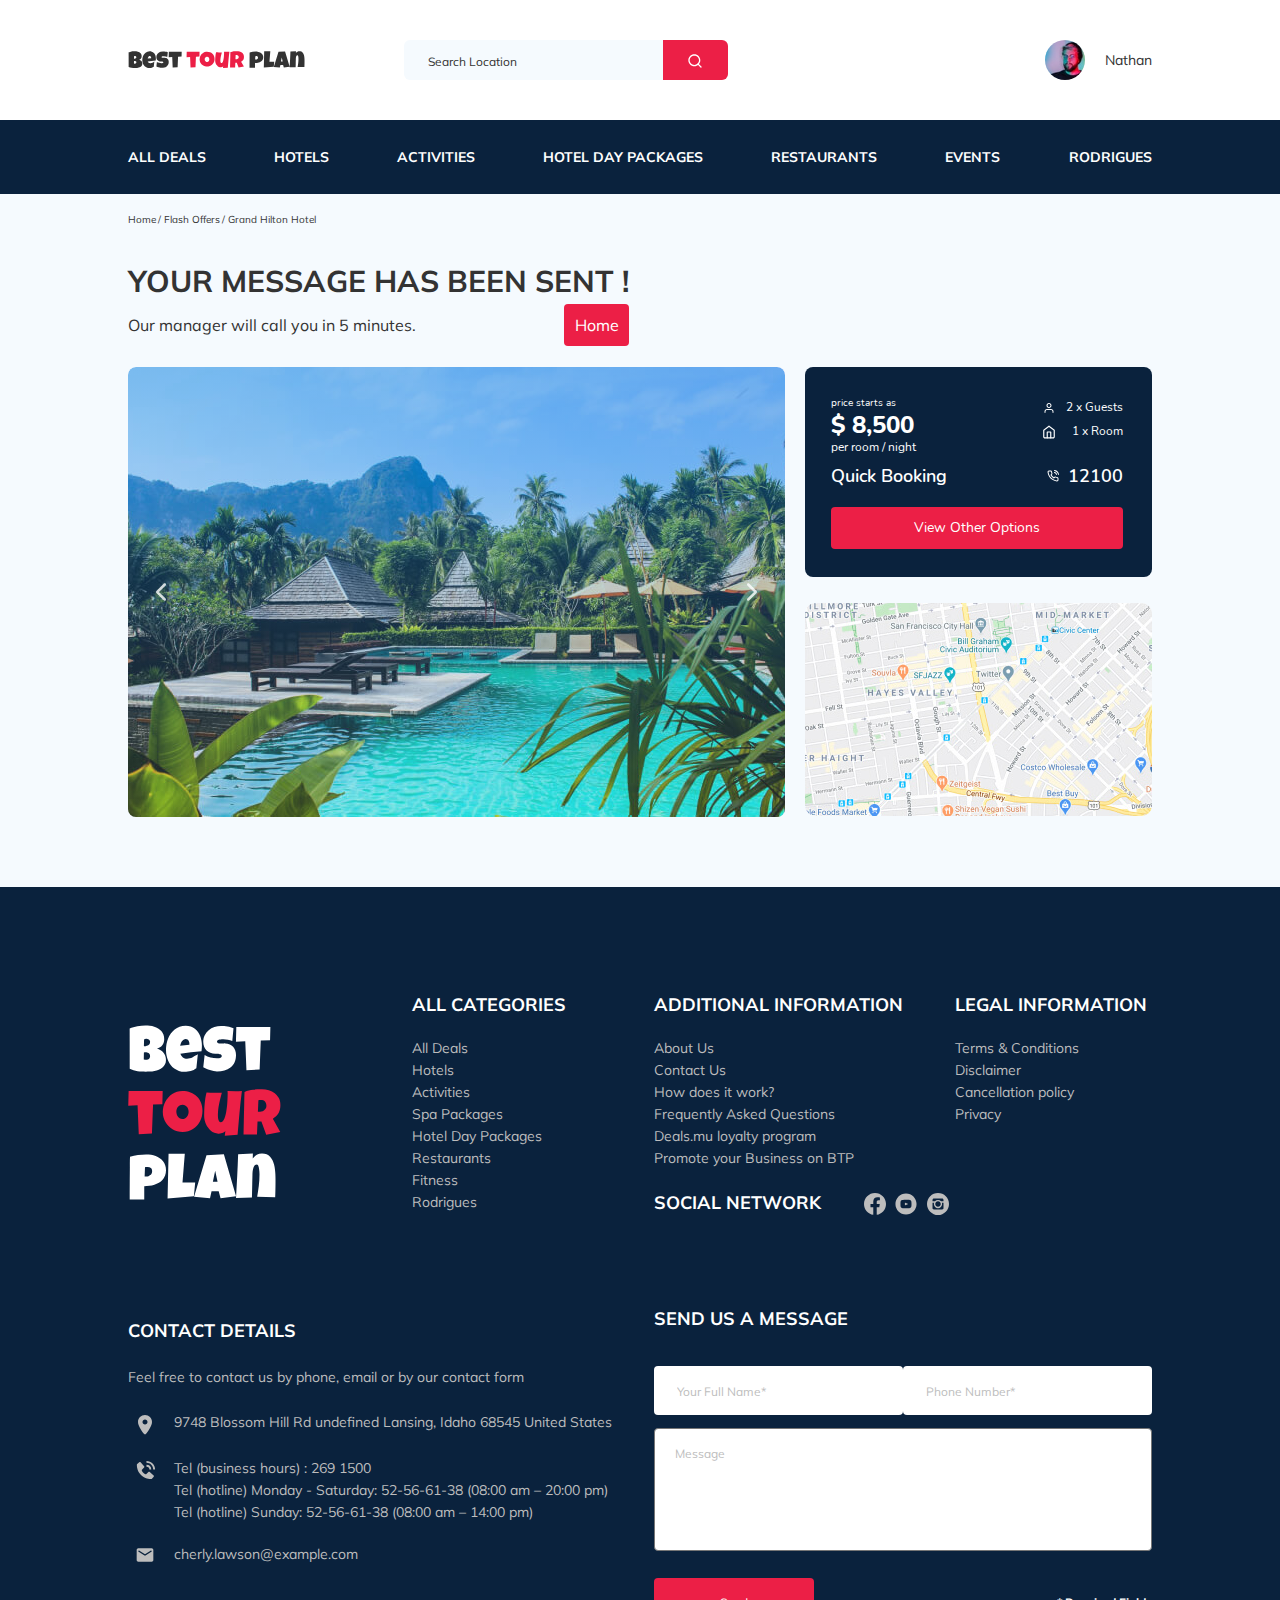
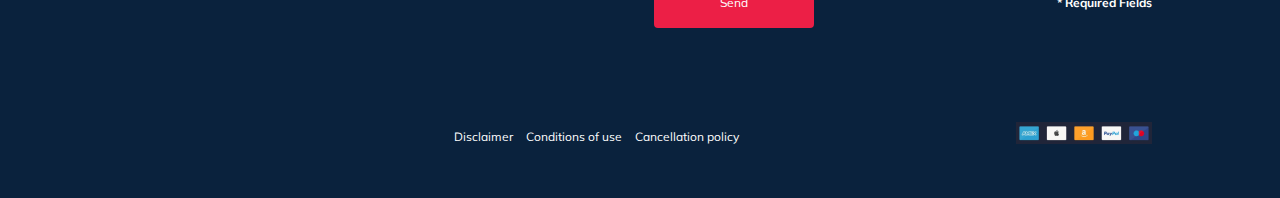
==== commit 25e699d1: "Исправляем ошибки 28 и 29 урока" ====
--- a/thankyou.html
+++ b/thankyou.html
@@ -9,7 +9,7 @@
     <link rel="icon" href="favicon.ico" type="image/x-icon" />
     <link rel="stylesheet" href="css/normalize.css" />
     <link rel="stylesheet" href="css/swiper-bundle.min.css" />
-    <link rel="stylesheet" href="css/style.css" />
+    <link rel="stylesheet" href="css/style.min.css" />
     <title>Best Tour Plan - Hotel booking</title>
 </head>
 
@@ -355,8 +355,11 @@
     <!-- Modals -->
 
     <script src="js/jquery-3.3.1.min.js"></script>
+    <script src="js/aos.js"></script>
     <script src="js/bgscroll.js"></script>
     <script src="js/swiper-bundle.min.js"></script>
+    <script src="js/jquery.validate.min.js"></script>
+    <script src="js/jquery.inputmask.min.js"></script>
     <script src="js/main.js"></script>
 
     <!-- <script src="https://api-maps.yandex.ru/2.1/?lang=en_US"></>
--- a/css/style.min.css
+++ b/css/style.min.css
@@ -0,0 +1 @@
+@charset "UTF-8";@font-face{font-family:"Mulish";src:local("Mulish"),url("../fonts/Mulish-Regular.woff2") format("woff2"),url("../fonts/Mulish-Regular.woff") format("woff");font-weight:400;font-style:normal;font-display:swap}@font-face{font-family:"Mulish";src:local("Mulish"),url("../fonts/Mulish-Bold.woff2") format("woff2"),url("../fonts/Mulish-Bold.woff") format("woff");font-weight:700;font-style:normal;font-display:swap}@font-face{font-family:"Mulish";src:local("Mulish"),url("../fonts/Mulish-SemiBold.woff2") format("woff2"),url("../fonts/Mulish-SemiBold.woff") format("woff");font-weight:600;font-style:normal;font-display:swap}@font-face{font-family:"Mulish";src:local("Mulish"),url("../fonts/Mulish-Light.woff2") format("woff2"),url("../fonts/Mulish-Light.woff") format("woff");font-weight:300;font-style:normal;font-display:swap}@font-face{font-family:"Nunito";src:local("Nunito"),url("../fonts/Nunito-Regular.woff2") format("woff2"),url("../fonts/Nunito-Regular.woff") format("woff");font-weight:400;font-style:normal;font-display:swap}@font-face{font-family:"Nunito";src:local("Nunito"),url("../fonts/Nunito-SemiBold.woff2") format("woff2"),url("../fonts/Nunito-SemiBold.woff") format("woff");font-weight:600;font-style:normal;font-display:swap}@font-face{font-family:"Nunito";src:local("Nunito"),url("../fonts/Nunito-ExtraBold.woff2") format("woff2"),url("../fonts/Nunito-ExtraBold.woff") format("woff");font-weight:800;font-style:normal;font-display:swap}.visually-hidden:not(:focus):not(:active){position:absolute;width:1px;height:1px;margin:-1px;border:0;padding:0;white-space:nowrap;-webkit-clip-path:inset(100%);clip-path:inset(100%);clip:rect(0 0 0 0);overflow:hidden}html{scroll-behavior:smooth}body{font-family:"Mulish",sans-serif;color:#333;background-color:#f5fafe}a{display:block;text-decoration:none;color:inherit}h1,h2,h3,h4,h5{margin:0}ul,li{margin:0;padding:0;list-style-type:none}img{width:100%;-o-object-fit:cover;object-fit:cover;vertical-align:bottom}input{display:block;border:none}button{border:none;background-color:transparent}.container{max-width:1110px;margin:auto}.section-title{font-weight:700;font-size:36px;text-transform:uppercase}.flash-offer{background-color:#ec1f46;color:#fff;border-radius:4px;cursor:pointer;padding:4px 10px;font-size:10px;line-height:13px;border-radius:3px}.invalid{color:#ec1f46}.header__menu-burger{display:none}.header__top{background-color:#fff;padding-top:40px;padding-bottom:40px}.header__top .container{display:flex;align-items:center;justify-content:space-between}.header__logo{width:177px;margin-right:9.7%}.menu-burger{height:13px;width:16px;padding:0;align-items:center;justify-content:space-between;flex-direction:column;cursor:pointer}.menu-burger__line{display:block;width:16px;height:1px;background-color:#333}.search{display:flex;position:relative}.search__input{width:100%;height:40px;font-weight:400;background-color:#f5fafe;border-radius:6px;padding-left:24px;padding-right:75px}.search__input::-moz-placeholder{font-size:12px;color:#333}.search__input::-webkit-input-placeholder{font-size:12px;color:#333}.search__button{position:absolute;background-color:#ec1f46;min-width:65px;padding:10px;height:100%;top:0;right:0;border-radius:0 6px 6px 0;cursor:pointer}.search__button img{width:16px}.search--header{margin-right:auto;width:31.6%}.user{width:107px;display:flex;align-items:center;justify-content:space-between;font-size:14px}.user__img-box{width:40px}.user__img-box img{border-radius:50%;height:40px}.user__name{font-weight:400}.header-nav{background-color:#0a223d;color:#fff;padding:1.8% 0;font-weight:700;font-size:14px;line-height:2;text-transform:uppercase}.header-nav__mobile{display:none}.header-nav__item{margin-right:2%;white-space:nowrap}.header-nav__flex-box{display:flex;justify-content:space-between;flex-wrap:wrap;margin-right:-2%}main{padding-top:20px}.bread-crumbs__list{display:flex;font-size:10px;flex-wrap:wrap}.bread-crumbs__item{margin-right:3px;position:relative}.bread-crumbs__item::after{content:"/";margin-left:2px}.active{color:#333}.hotel{padding-top:43px;margin-bottom:70px}.hotel__header-wrapper{display:flex;flex-wrap:wrap;align-items:center}.hotel__header{display:flex;align-items:center;justify-content:space-between;margin-bottom:21px}.hotel__header-title{font-size:24px;margin-right:14px;text-transform:uppercase}.hotel__header-benefits{font-size:12px;line-height:15px}.hotel__header-raiting{background-color:#ec1f46;color:#fff;border-radius:4px;cursor:pointer;padding:5px 7px;text-align:center}.hotel__header-raiting p{font-size:8px;line-height:16px}.hotel__header-raiting span{font-size:14px}.hotel__header-raiting span:last-child{font-size:10px}.stars{line-height:0;margin-bottom:5px;width:100%}.stars__img{width:8px;margin-right:-2px}.hotel__main{display:flex;justify-content:space-between}.hotel__main iframe{width:100%;height:100%}.booking{flex-basis:350px;font-family:"Nunito",sans-serif}.booking__card{background-color:#0a223d;color:#fff;border-radius:8px;padding-bottom:28px;padding-top:25px;margin-bottom:7.5%;padding-left:26px;padding-right:29px}.booking__price{font-size:24px;font-weight:800}.booking__quick{display:flex;justify-content:space-between;margin-bottom:10px;font-size:18px}.booking__quick span,.booking__quick a{font-weight:600}.booking__quick img{margin-right:9px}.booking__button{width:100%;background-color:#ec1f46;color:#fff;border-radius:4px;cursor:pointer;font-size:14px;padding:13px 0}.booking__map{background:url(../img/map-1440.jpg);border-radius:10px;width:347px;height:213px;overflow:hidden}.booking-info{display:flex;justify-content:space-between;margin-bottom:8px}.booking-info__left{flex-basis:120px;font-size:10px;line-height:22px}.booking-info__left span{display:block}.booking-info__left span:last-child{font-size:12px}.booking-info__right{flex-basis:80px;padding-top:9px}.room-info{display:flex;align-items:center;justify-content:space-between;margin-bottom:10px}.room-info span{font-size:12px}.room-info-img{width:12px}.hotel .swiper{max-width:730px;height:450px;margin:0;margin-right:30px;border-radius:8px;position:relative}.hotel .swiper img{height:100%}.hotel .swiper-slide::before{content:"";display:block;width:100%;height:100%;position:absolute;top:0;left:0;background:linear-gradient(180deg,rgba(0,122,223,.48) 0%,rgba(255,255,255,.128) 100%);border-radius:8px;z-index:10}.hotel__swiper-button{top:50%;transform:translateY(-50%);position:absolute;width:30px;height:30px;z-index:99;cursor:pointer;background-repeat:no-repeat;background-position:center;background-size:10px}.hotel__swiper-button--next{right:18px;background-image:url(../img/svg/arrow-right.svg)}.hotel__swiper-button--prev{left:18px;background-image:url(../img/svg/arrow-left.svg)}.packages{text-align:center;padding-top:40px;padding-bottom:70px}.packages img{height:100%}.packages__flash-offer{position:absolute;top:26px;font-weight:600;font-size:8px;border-radius:4px;border-top-left-radius:0;border-bottom-left-radius:0;padding:3px 9px;padding-right:10px}.packages__flash-offer--big{top:27px;font-size:12px;padding:8px 12px;padding-right:20px}.packages__title{margin-bottom:67px}.packages__wrapper{display:grid;grid-template:repeat(2,1fr)/repeat(3,1fr);grid-gap:30px;min-width:278px}.packages__card{border-radius:8px;overflow:hidden;position:relative;display:grid;grid-template-rows:50% 50%}.packages__card-info{background-color:#0a223d;color:#fff;text-align:left;padding:31px 22px 25px 32px}.packages__card-info--big{padding:47px 22px 30px 45px}.packages__card-title{font-size:18px;font-weight:700;margin-bottom:25px}.packages__card-title--big{margin-bottom:28px}.packages__card-text{font-size:14px;line-height:22px;margin-bottom:48px}.packages__card--big{grid-column:1/3;display:grid;grid-template-columns:repeat(2,1fr);grid-template-rows:1fr}.packages__card--big img{height:100%}.packages__card-footer{display:flex;justify-content:space-between;align-items:flex-end}.packages__card-price span{display:block}.packages__card-first-price{font-size:14px;text-decoration:line-through;margin-bottom:4px}.packages__card-discount-price{font-weight:700;font-size:24px;line-height:37px}.packages__card-button{background-color:#ec1f46;color:#fff;border-radius:4px;cursor:pointer;font-family:"Nunito",sans-serif;font-weight:600;font-size:14px;padding:12px 26px}.packages__room{margin-bottom:26px}.packages__room .room-info{justify-content:start;margin-bottom:12px}.packages__room .room-info-img{margin-right:16px}.packages__room--big{margin-bottom:36px}.packages__room--big .room-info{margin-bottom:11px}.packages__room--big .room-info-img{width:14px}.subscribe{background:linear-gradient(rgba(10,34,61,.8),rgba(10,34,61,.8)),url(../img/subscribe-bg-img-1440.jpg);color:#fff;padding-top:100px;padding-bottom:90px;background-size:cover;background-repeat:no-repeat;background-position:center}.subscribe__title{font-size:24px;font-weight:300;margin-right:10px}.subscribe__title span{font-size:36px;font-weight:600;text-transform:uppercase}.container--subscribe{padding:0 13.1%;display:flex;justify-content:space-between}.email-input{background-color:#fff;height:55px;padding-left:33px}.email-input::-moz-placeholder{font-size:14px;font-weight:300}.email-input::-webkit-input-placeholder{font-size:14px;font-weight:300}.send-form{width:350px;margin-top:8px}.send-button{color:#fff;font-size:12px;font-weight:700;height:55px}.search__input-group{width:100%}.reviews{text-align:center;padding-top:42px;padding-bottom:128px}.reviews__title{margin-bottom:72px}.reviews__guest{width:97px;margin:auto;position:relative;z-index:99}.reviews__img-box{width:90px;margin:auto;margin-bottom:10px}.reviews__img-box img{border-radius:50%;height:90px}.reviews__guest-info span{display:block}.reviews__guest-text{position:relative;font-size:12px;line-height:160%;background-color:#fff;max-width:66%;margin:auto;margin-top:-108px;padding:136px 98px 30px;border-radius:8px}.reviews__guest-text p{text-align:justify}.reviews__guest-text::before,.reviews__guest-text::after{position:absolute;content:"";background-size:cover;width:70px;height:47px}.reviews__guest-text::before{background-image:url(../img/svg/quote-left.svg);top:13px;left:64px}.reviews__guest-text::after{background-image:url(../img/svg/quote-right.svg);top:120px;right:60px}.reviews__gallery{position:relative}.guest-name{font-weight:700;font-size:12px;color:#ec1f46;margin-bottom:10px}.time-stay{font-size:10px;color:#000;margin-bottom:5px}.reviews-slider{position:relative}.reviews__swiper-button{top:46%;transform:translateY(-50%);position:absolute;width:30px;height:30px;z-index:99;cursor:pointer;background-repeat:no-repeat;background-position:center;background-size:29px}.reviews__swiper-button--next{right:18px;background-image:url(../img/svg/chevron-right.svg)}.reviews__swiper-button--prev{left:18px;background-image:url(../img/svg/chevron-left.svg)}.activities{padding-bottom:98px}.activities__title{font-weight:700;font-size:24px;text-transform:uppercase;color:#000;margin-bottom:59px}.activities__flex-box{display:flex;justify-content:space-between;margin-bottom:-2.8%;margin-right:-1%}.activities__item--1{background-image:url(../img/activities-1.jpg)}.activities__item--2{background-image:url(../img/activities-2.jpg)}.activities__item--3{background-image:url(../img/activities-3.jpg)}.activities__item--4{background-image:url(../img/activities-4.jpg)}.activities__item-title{position:relative;font-weight:700;font-size:16px;line-height:20px}.activities__item-button{position:absolute;background-color:#ec1f46;color:#fff;border-radius:4px;cursor:pointer;font-family:"Nunito",sans-serif;font-weight:600;font-size:12px;padding:8px 21px;bottom:23px;left:26px}.activities__item{position:relative;flex-basis:255px;border-radius:6px;color:#fff;margin-bottom:2.8%;margin-right:1%;padding:25px 26px 71px;background-size:cover;background-position-x:-42px;background-repeat:no-repeat;min-height:255px;display:flex;flex-direction:column;justify-content:flex-end}.activities__item::before{content:"";display:block;width:100%;height:100%;position:absolute;top:0;left:0;background:linear-gradient(179.83deg,rgba(196,196,196,0) 35.34%,#0a223d 99.85%);border-radius:6px}.footer{background-color:#0a223d;color:#fff;padding-top:108px;padding-bottom:47px}.footer__grid-wrapper{display:grid;grid-template-columns:204px 1fr 1fr;grid-auto-rows:minmax(83px,-webkit-min-content);grid-auto-rows:minmax(83px,min-content);grid-column-gap:20px;grid-row-gap:24px;margin-bottom:94px}.footer__legal{justify-self:end;padding-right:5px}.footer__logo{width:153px;padding-top:30px;grid-row:1/3}.footer__categories{grid-row:1/3;padding-left:60px}.footer__title{font-weight:700;font-size:18px;text-transform:uppercase;margin-bottom:21px}.footer__title--contacts{margin-bottom:25px}.footer__title--form{margin-bottom:37px}.footer__top-links{font-size:14px;line-height:22px;color:#bdbdbd}.footer__top-link{display:inline;position:relative}.footer__social{display:flex;flex-wrap:wrap;grid-row:2/3;grid-column:span 2}.footer__social h4{margin-right:43px;margin-bottom:0}.footer__social-link{width:22px}.footer__social-box{display:flex;min-width:85px;justify-content:space-between}.footer__contacts{padding-top:21px;grid-column:span 2}.footer__contacts-text{font-size:14px;line-height:22px;color:#bdbdbd}.footer__contacts-icon{width:24px;margin-right:17px;-o-object-fit:contain;object-fit:contain;margin-top:2px}.footer__contacts-subtitle{margin-bottom:23px}.footer__contacts-item{display:flex;margin-left:5px;margin-bottom:20px}.footer__contacts-item a{display:inline}.footer__contacts-link{white-space:nowrap;position:relative}.footer__form{padding-top:9px;grid-column:span 2}.footer-title--form{margin-bottom:36px}.footer__iput-group{width:47%}.footer .send-message{width:100%}.footer .send-message fieldset{padding:0;margin:0;border:none;width:100%}.footer .send-message__contacts{display:flex;justify-content:space-between}.footer .send-message__input{border-radius:4px;padding:15px 23px;width:100%}.footer .send-message__input::-moz-placeholder{font-size:12px;color:#bdbdbd}.footer .send-message__input::-webkit-input-placeholder{font-size:12px;color:#bdbdbd}.footer .send-message__text{border-radius:4px;width:100%;min-height:123px;padding:18px 20px;resize:none;margin-bottom:24px;margin-top:13px}.footer .send-message__text::-moz-placeholder{font-size:12px;color:#bdbdbd}.footer .send-message__text::-webkit-input-placeholder{font-size:12px;color:#bdbdbd}.footer .send-message__send{display:flex;justify-content:space-between;align-items:center;font-weight:700;font-size:12px;color:#fff}.footer .button-submit{background-color:#ec1f46;color:#fff;border-radius:4px;cursor:pointer;padding:18px 66px}.footer__bottom{grid-column:span 2;display:flex;justify-content:space-between;flex-wrap:wrap;font-size:12px;color:#fff;max-width:698px;margin-left:auto}.footer__bottom-links{display:flex;line-height:29px}.footer__bottom-link{margin-right:13px}.footer__bottom-payment{width:136px;height:22px}.dispatch-message{font-size:30px;line-height:25px;text-transform:uppercase;margin-bottom:10px}.dispatch-message-home{background-color:#ec1f46;color:#fff;border-radius:4px;cursor:pointer;display:flex;justify-content:center;width:65px;padding:12px 0}.dispatch-message-info{display:flex;flex-wrap:wrap;align-items:center;justify-content:space-between}.modal__overlay{position:fixed;top:0;left:0;right:0;bottom:0;background-color:rgba(0,143,223,.39);z-index:100;visibility:hidden;opacity:0;transition:opacity .2s}.modal__overlay--visible{visibility:visible;opacity:1}.booking-modal{color:#fff;background-color:#0a223d;border-radius:8px;padding:35px 88px 33px 88px;position:fixed;top:50%;left:50%;transform:translate(-50%,-50%);z-index:110;visibility:hidden;opacity:0;transition:opacity .2s;overflow-y:auto;max-width:478px}.booking-modal--visible{visibility:visible;opacity:1}.booking-modal__close{position:absolute;width:25px;height:16px;right:14px;top:15px;cursor:pointer}.booking-modal__title{text-transform:uppercase;text-align:center;font-size:18px;font-weight:700;margin-bottom:15px}.booking-modal__footer{padding:0;margin:0;border-style:none;width:100%;display:flex;justify-content:space-between;align-items:center;font-size:12px;font-weight:700}.booking-modal__submit{background-color:#ec1f46;color:#fff;border-radius:4px;padding:18px 66px;cursor:pointer}.booking-form{min-width:302px}.booking-form__input,.booking-form__message{width:100%;border-radius:4px}.booking-form__input{height:50px;margin-top:15px;padding:24px}.booking-form__input::-moz-placeholder{font-size:12px;color:#bdbdbd}.booking-form__input::-webkit-input-placeholder{font-size:12px;color:#bdbdbd}.booking-form__message{padding:18px 22px;min-height:123px;margin-top:15px;margin-bottom:16px;overflow:auto;resize:none}.booking-form__message::-webkit-input-placeholder{font-size:12px;color:#bdbdbd}.booking-form__message::-moz-placeholder{font-size:12px;color:#bdbdbd}@media(max-width:1430px){.container{max-width:80%}.hotel .swiper{margin-right:20px}}@media(max-width:1269px){.activities__flex-box{flex-wrap:wrap}.activities__item{background-position-x:0;flex-basis:48%;padding-right:110px}.footer__logo{padding-top:0}}@media(max-width:1200px){.container--subscribe{padding:0 7%}.hotel__main{flex-direction:column;align-items:center}.hotel .swiper{margin-right:0;margin-bottom:30px;max-width:100%}.booking{display:flex;flex-basis:auto;justify-content:space-between;width:100%}.booking__card,.booking__map{width:48.4%}.booking__card{margin-bottom:0;margin-right:20px;padding-left:22px;padding-right:22px}.packages__card-info{display:flex;flex-direction:column;justify-content:space-between;padding-top:20px}.packages__card-text{margin-bottom:20px}.packages__card-title{margin-bottom:20px}.packages__room{margin-bottom:20px}.footer__grid-wrapper{grid-template-columns:repeat(3,1fr);grid-column-gap:0}.footer__logo{grid-row:1/2;margin-bottom:12px;width:96px}.footer__social{grid-row:1/2;grid-column:span 3;align-self:center}.footer__categories{grid-row:2/3;padding-left:0}.footer__additional{min-width:248px}.footer__legal{padding-right:0}.footer__contacts{grid-row:3}.footer__form{grid-row:4;grid-column:span 3;max-width:539px}}@media(max-width:1100px){.packages__wrapper{grid-template:repeat(3,1fr)/repeat(2,1fr);grid-gap:25px}.packages__card-info--big{padding-top:45px;padding-bottom:45px}}@media(max-width:1030px){.booking{width:100%}}@media(min-width:992px){.search__button:hover{background-color:#c71134}.search__button:active{background-color:#f04e6d}.booking__button:hover,.booking-modal__submit:hover{background-color:#c71134}.booking__button:active,.booking-modal__submit:active{background-color:#f04e6d}.dispatch-message-home:hover{background-color:#c71134}.dispatch-message-home:active{background-color:#f04e6d}.bread-crumbs__item:hover{color:#2917c5}.bread-crumbs__item:active{color:#333}.bread-crumbs__item:hover::before{transform:scaleX(1)}.bread-crumbs__item::before{position:absolute;bottom:0;content:"";width:90%;height:1px;background-color:#2917c5;transform:scaleX(0);transition:transform .25s}.bread-crumbs__item:active::before{display:none}.packages__card-button:hover{background-color:#c71134}.packages__card-button:active{background-color:#f04e6d}.activities__item-button:hover{background-color:#c71134}.activities__item-button:active{background-color:#f04e6d}.footer__top-link:hover::after{transform:scaleX(1)}.footer__top-link::after{position:absolute;bottom:0;left:0;content:"";width:100%;height:1px;background-color:#bdbdbd;transform:scaleX(0);transition:transform .25s}.footer__contacts-link:hover::after{transform:scaleX(1)}.footer__contacts-link::after{position:absolute;bottom:0;left:0;content:"";width:100%;height:1px;background-color:#bdbdbd;transform:scaleX(0);transition:transform .25s}.footer .button-submit:hover{background-color:#c71134}.footer .button-submit:active{background-color:#f04e6d}}@media(max-width:992px){.container{max-width:91%}.search--header{width:40%}.packages__title{font-size:30px;margin-bottom:52px}.subscribe{padding:95px 0}.container--subscribe{padding:0}.reviews{padding-bottom:120px}.reviews__swiper-button{top:50%}.reviews__swiper-button--prev{left:0}.reviews__swiper-button--next{right:0}.reviews__title{font-size:30px;margin-bottom:52px}.reviews__guest-text{max-width:83%;padding-right:62px;padding-left:62px}.reviews__guest-text::before,.reviews__guest-text::after{display:none}.footer__nav{margin-right:0;margin-bottom:-30px}.footer__nav-item{margin-right:10px}.footer__nav-item:first-child{flex-basis:auto}.footer__nav-item:nth-child(2){margin-right:10px}}@media(max-width:768px){.search--header{width:48.6%}.header__top{padding:30px 0}.header__logo{width:132px;margin-right:6.7%;line-height:0}.header-nav{padding:2.3% 0;font-size:12px}.header-nav__flex-box{justify-content:space-evenly}.hotel{margin-bottom:57px}.hotel .swiper{height:58.6vw}.booking__card{width:340px}.booking__map{width:340px}.packages__card-info--big{padding-top:30px}.activities{padding-bottom:70px}.footer{padding-top:73px}.footer__grid-wrapper{grid-template-columns:160px 1fr 1fr;grid-row-gap:36px;margin-bottom:56px}.footer__top{margin-bottom:62px}.footer__logo{width:96px}.footer__title{margin-bottom:18px}.footer__title--contacts{margin-bottom:25px}.footer__title--form{margin-bottom:36px}.footer__social{padding-left:26px}.footer__additional{min-width:300px;padding-left:13.4%}.footer__legal{padding-right:10px}.footer__contacts{grid-column:span 3;padding-top:29px;margin-left:0}.footer__contacts-item{margin-left:3px}.footer__form{padding-top:4px}}@media(max-width:767px){body{padding-top:74px}.search--header--desktop,.user--header--desktop,.header-nav{display:none}.search--header--mobile{width:100%}.search--header--mobile .search__input{padding-left:22px;padding-right:70px}.user--header--mobile{flex-direction:column;text-transform:none;margin-bottom:22px}.user--header--mobile .user__img-box{margin-bottom:5px}.header__menu-burger{display:flex}.header__top--fixed{position:fixed;left:0;right:0;top:0;z-index:99}.header-nav{position:fixed;left:0;right:0;bottom:0;z-index:99;top:74px}.header-nav--mobile{display:block;padding-top:32px;overflow-y:auto}.header-nav__mobile{display:flex;flex-direction:column;align-items:center;margin-bottom:35px}.header-nav .header-nav__item{margin-right:0}.header-nav__flex-box{flex-direction:column;align-items:center;margin-right:0}.header-nav__item{margin-bottom:11px}.hotel__header-raiting{display:none}}@media(max-width:745px){.footer__grid-wrapper{grid-template-columns:155px 1fr}.footer__social{padding-left:0}.footer__legal{grid-row:3;padding-right:0;justify-self:start;grid-column:span 2}.footer__additional{padding-left:0;min-width:248px;justify-self:end}.footer__contacts{padding-top:0;grid-row:4}.footer__form{grid-row:5;padding-top:0}}@media(max-width:660px){.container--subscribe{flex-wrap:wrap}.subscribe__title{margin-bottom:37px}.send-form{margin-top:0}}@media(max-width:650px){.container{max-width:87%}.booking{flex-direction:column;align-items:center;width:100%}.booking__card{margin-right:0;margin-bottom:20px;width:100%}.booking__map{width:100%}.activities__item{margin-bottom:7.6%;padding-right:10%}.footer__form{flex-basis:100%}.packages__card-info{padding:31px 20px 20px 20px}.packages__card-info--big{padding:25px 25px 20px 30px}.dispatch-message{font-size:25px}}@media(max-width:630px){.packages .stars{display:none}.packages__flash-offer--big{font-size:8px;padding:3px 9px;padding-right:10px}.packages__wrapper{grid-template:repeat(5,1fr)/1fr}.packages__card{grid-template-rows:repeat(2,250px)}.packages__card-text{display:none}.packages__card--big{grid-column:1/2;grid-template-columns:1fr}.packages__card-info{padding:25px 25px 20px 30px}}@media(max-width:576px){.activities__flex-box{justify-content:center}.activities__item{margin-right:0;flex-basis:100%}}@media(max-width:530px){.booking{width:100%}.modal .booking-modal{padding-right:12vw;padding-left:12vw}.modal .booking-form{min-width:70vw}.reviews__guest-text{padding-right:30px;padding-left:30px}.reviews__swiper-button{top:48px;z-index:99}.reviews__swiper-button--prev{left:32px}.reviews__swiper-button--next{right:32px}.footer__grid-wrapper{grid-template-columns:1fr;grid-row-gap:30px}.footer__logo{margin-bottom:0}.footer__social{grid-row:2}.footer__legal{grid-row:3}.footer__additional{grid-row:4;justify-self:start}.footer__categories{grid-row:5}.footer__contacts{grid-row:6;grid-column:1}.footer__form{grid-row:7}.footer__iput-group{width:100%}.footer .send-message__contacts{flex-wrap:wrap}}@media(max-width:490px){.hotel__header-info--thankyou{width:100%}.modal .booking-modal{padding-right:8vw;padding-left:8vw}.modal .booking-modal__footer{flex-wrap:wrap}.modal .booking-modal__submit{width:100%;margin-bottom:15px}.dispatch-message-info{font-size:14px}.dispatch-message-info span{margin-right:10px;margin-bottom:10px}.dispatch-message{font-size:20px}}@media(max-width:400px){.header__top{padding:28px 0}.header__logo{width:98px;margin-right:0;padding-bottom:3px}.header-nav{top:69px}.hotel{padding-top:23px;margin-bottom:40px}.hotel__header{margin-bottom:39px}.hotel .swiper{height:56vw;margin-bottom:20px}.hotel__header-wrapper{justify-content:space-between}.hotel h2{margin-right:0;margin-top:12px}.hotel__swiper-button{width:10px;height:10px;background-size:4px}.hotel__swiper-button--prev{left:6px}.hotel__swiper-button--next{right:6px}.flash-offer{order:-1}.stars{width:auto;margin-bottom:0;margin-right:17px}.booking__card{width:100%;margin-bottom:19px}.booking__map{width:100%;height:173px}.packages__title{font-size:18px;margin-bottom:44px}.subscribe{background:linear-gradient(rgba(10,34,61,.8),rgba(10,34,61,.8)),url(../img/subscribe-bg-img-400.jpg);background-size:cover;background-repeat:no-repeat;padding-top:72px;padding-bottom:83px}.subscribe__title{font-size:20px;line-height:34px;margin-bottom:37px;margin-right:0}.subscribe span{font-size:30px}.email-input{padding-left:19px}.reviews{padding-bottom:95px}.reviews__img-box{margin-bottom:11px}.reviews__title{font-size:18px;max-width:245px;margin-right:auto;margin-left:auto;margin-bottom:44px}.reviews__guest .stars{margin-right:0}.reviews__guest-name{margin-bottom:11px}.reviews__guest-text{max-width:100%;padding:135px 30px 30px;margin-top:-102px}.reviews__guest-text p{text-align:left}.activities{padding-bottom:45px}.activities__title{font-size:18px}.activities__item{padding-right:19%}.activities__item--2,.activities__item--4{order:1}.activities__title{margin-bottom:37px}.footer{padding-top:68px}.footer__grid-wrapper{grid-row-gap:0;margin-bottom:21px}.footer__top-item{margin-bottom:32px}.footer__title{margin-bottom:17px}.footer__title--contacts{margin-bottom:25px}.footer__title--categories{margin-bottom:20px}.footer__logo{margin-bottom:43px}.footer__social{margin-bottom:32px}.footer__social h4{margin-bottom:23px}.footer__categories{margin-bottom:41px}.footer__contacts{margin-bottom:33px}.footer__contacts-subtitle{line-height:22px;margin-bottom:22px}.footer__contacts-icon{margin-right:6px}.footer__contacts-item{margin-left:0;margin-bottom:25px}.footer__contacts-telephone p{margin-bottom:0}.footer__contacts-text{line-height:21px}.footer__iput-group{margin-top:14px}.footer__iput-group:first-child{margin-top:0}.footer .send-message__text{margin-top:14px;margin-bottom:17px}.footer .send-message__send{flex-wrap:wrap}.footer .send-message__send span{order:-1;margin-bottom:16px}.footer .send-message #send{width:50%}.footer__bottom-links{margin-right:-9px;line-height:33px}.footer__bottom-link{margin-right:9px}}@media(max-width:320px){.activities__item{background-position-x:-31px}}@media(max-height:600px){.booking-modal{max-height:100%;top:51%;bottom:-44%}}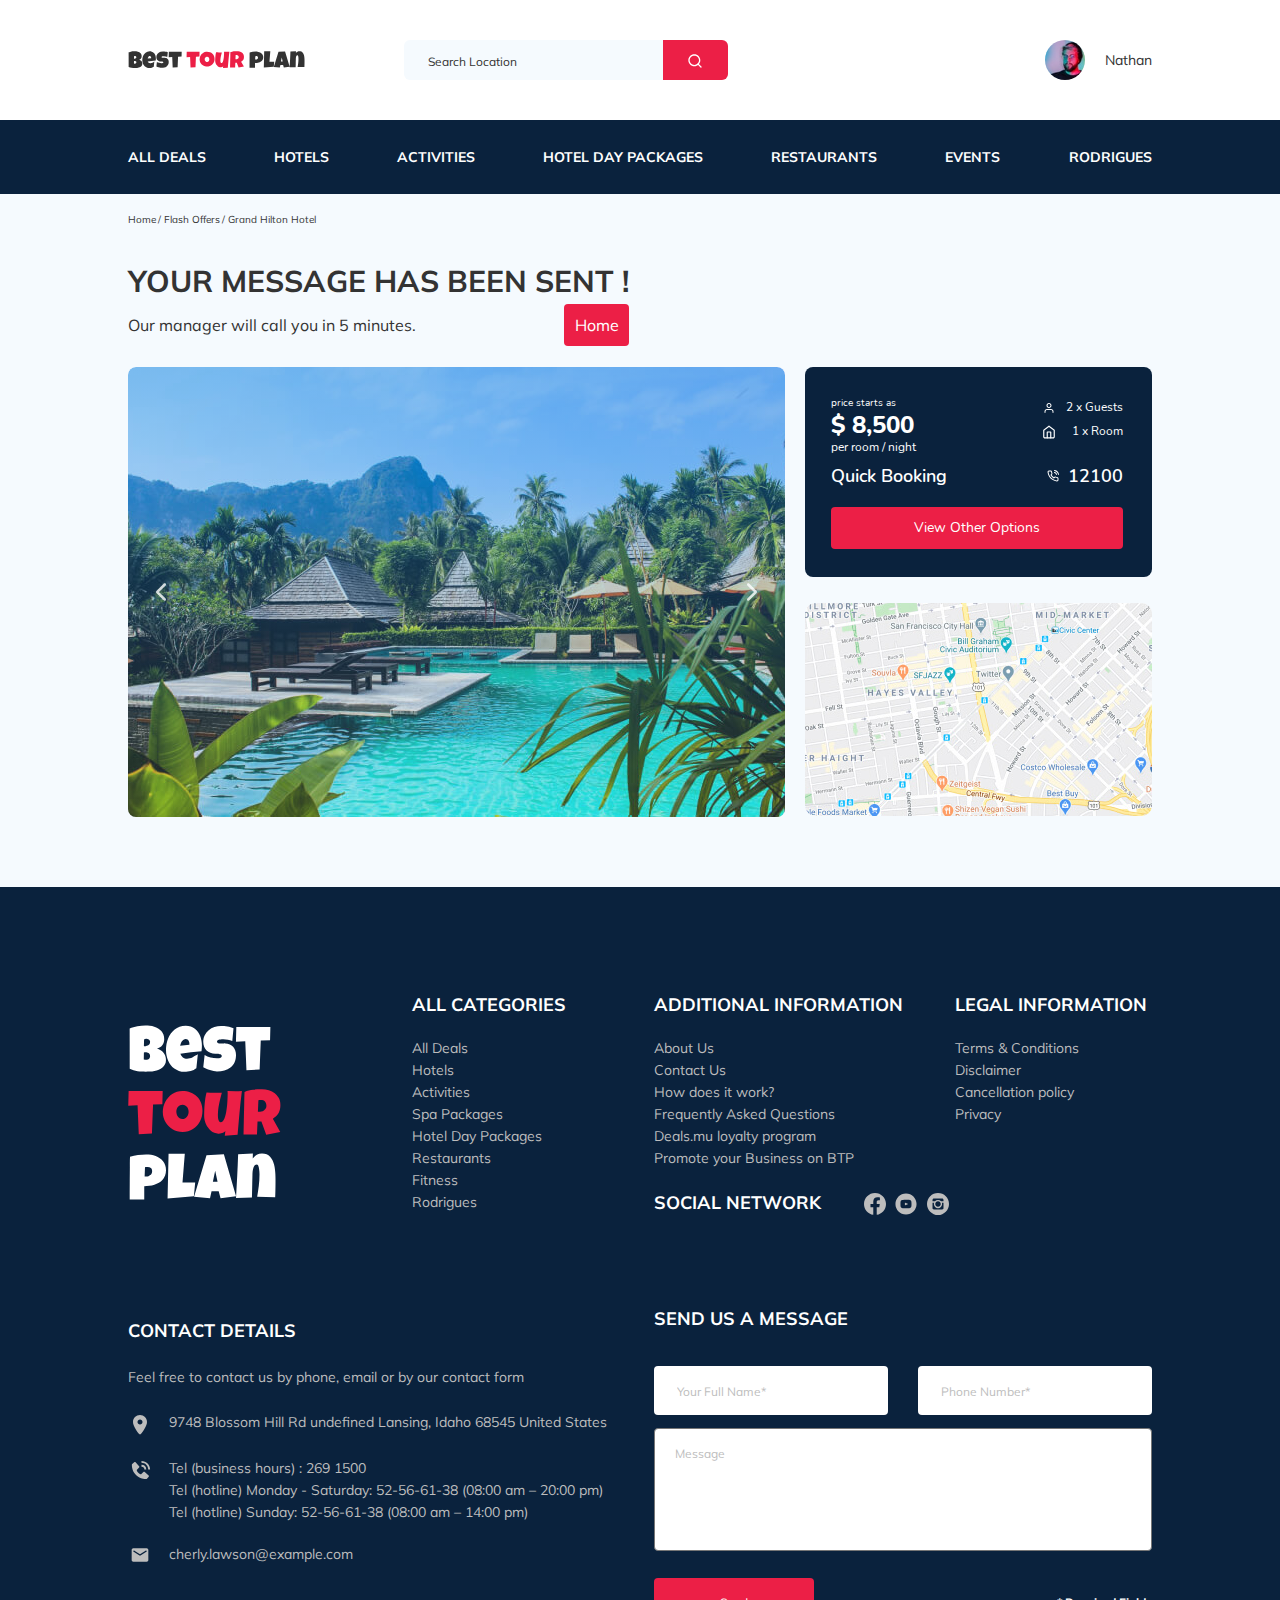
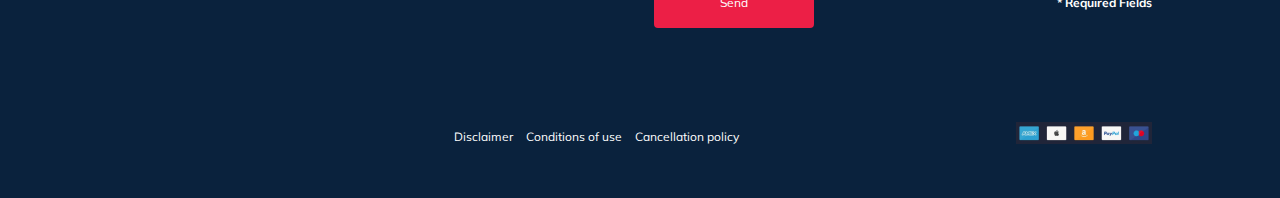
==== commit a91b159d: "Урок 31 устраняем недочёты" ====
--- a/thankyou.html
+++ b/thankyou.html
@@ -120,19 +120,19 @@
                                 <img src="img/hotel-slider-img-1.jpg" alt="Hotel image" />
                             </div>
                             <div class="swiper-slide">
-                                <img src="img/hotel-slider-img-2.jpg" alt="Hotel image" />
-                            </div>
-                            <div class="swiper-slide">
-                                <img src="img/hotel-slider-img-3.jpg" alt="Hotel image" />
-                            </div>
-                            <div class="swiper-slide">
-                                <img src="img/hotel-slider-img-4.jpg" alt="Hotel image" />
+                                <img src="img/hotel-slider-img-2.jpg" alt="Hotel image" loading="lazy" />
+                            </div>
+                            <div class="swiper-slide">
+                                <img src="img/hotel-slider-img-3.jpg" alt="Hotel image" loading="lazy" />
+                            </div>
+                            <div class="swiper-slide">
+                                <img src="img/hotel-slider-img-4.jpg" alt="Hotel image" loading="lazy" />
                             </div>
                             <div class="swiper-slide">
                                 <img src="img/hotel-slider-img-5.jpg" alt="Hotel image" />
                             </div>
                             <div class="swiper-slide">
-                                <img src="img/hotel-slider-img-6.jpg" alt="Hotel image" />
+                                <img src="img/hotel-slider-img-6.jpg" alt="Hotel image" loading="lazy" />
                             </div>
                         </div>
 
@@ -143,7 +143,7 @@
                     <!-- ./ swiper container -->
 
                     <div class="booking">
-                        <div class="booking__card">
+                        <div class="booking__card" data-aos="flip-left">
                             <div class="booking-info">
                                 <div class="booking-info__left">
                                     <span>price starts as</span>
@@ -172,7 +172,9 @@
                                 </p>
                             </div>
                             <!-- /.booking__quick -->
-                            <button class="booking__button">View Other Options</button>
+                            <button data-toggle="modal" class="booking__button">
+                  View Other Options
+                </button>
                             <!-- /.booking-button -->
                         </div>
                         <!-- /.booking__box -->
@@ -198,11 +200,13 @@
     <footer class="footer">
         <div class="container">
             <div class="footer__grid-wrapper">
-                <a href="index.html" class="footer__logo">
+                <a href="index.html" class="footer__logo" data-aos="fade-right">
                     <img src="img/svg/footer-logo.svg" alt="Logo: Best Tour Plan" />
                 </a>
                 <div class="footer__top-item footer__categories">
-                    <h4 class="footer__title footer__title--categories">ALL CATEGORIES</h4>
+                    <h4 class="footer__title footer__title--categories">
+                        ALL CATEGORIES
+                    </h4>
                     <ul class="footer__top-links">
                         <li><a class="footer__top-link" href="#">All Deals</a></li>
                         <li><a class="footer__top-link" href="#">Hotels</a></li>
@@ -269,7 +273,9 @@
             <!-- /.footer-top-item -->
 
             <div class="footer__contacts">
-                <h4 class="footer__title footer__title--contacts">Contact Details</h4>
+                <h4 class="footer__title footer__title--contacts">
+                    Contact Details
+                </h4>
                 <div class="footer__contacts-text">
                     <p class="footer__contacts-subtitle">
                         Feel free to contact us by phone, email or by our contact form
@@ -284,22 +290,39 @@
                         <img class="footer__contacts-icon" src="img/svg/footer-phone-call.svg" alt="Phone" width="23" height="23" />
                         <div class="footer__contacts-telephone">
                             <p>
-                                Tel (business hours) : <a class="footer__contacts-link" href="tel:2691500">269&nbsp;1500</a>
-                            </p>
-                            <p>
-                                Tel (hotline) Monday - Saturday:
-                                <a class="footer__contacts-link" href="tel:52566138">52-56-61-38</a> (08:00 am – 20:00 pm)
-                            </p>
-                            <p>
-                                Tel (hotline) Sunday:
-                                <a class="footer__contacts-link" href="tel:52566138">52-56-61-38</a> (08:00 am – 14:00 pm)
-                            </p>
-                        </div>
-                    </div>
-                    <!-- /.contacts__item -->
-                    <div class="footer__contacts-item">
-                        <img class="footer__contacts-icon icon-mail" src="img/svg/email.svg" alt="Email" width="20" height="20" />
-                        <a class="footer__contacts-link" href="mailto:cherly.lawson@example.com">cherly.lawson@example.com</a
+                                Tel (business hours) :
+                                <a class="footer__contacts-link" href="tel:2691500">269&nbsp;1500</a
+                    >
+                  </p>
+                  <p>
+                    Tel (hotline) Monday - Saturday:
+                    <a class="footer__contacts-link" href="tel:52566138"
+                      >52-56-61-38</a
+                    >
+                    (08:00 am – 20:00 pm)
+                  </p>
+                  <p>
+                    Tel (hotline) Sunday:
+                    <a class="footer__contacts-link" href="tel:52566138"
+                      >52-56-61-38</a
+                    >
+                    (08:00 am – 14:00 pm)
+                  </p>
+                </div>
+              </div>
+              <!-- /.contacts__item -->
+              <div class="footer__contacts-item">
+                <img
+                  class="footer__contacts-icon icon-mail"
+                  src="img/svg/email.svg"
+                  alt="Email"
+                  width="20"
+                  height="20"
+                />
+                <a
+                  class="footer__contacts-link"
+                  href="mailto:cherly.lawson@example.com"
+                  >cherly.lawson@example.com</a
                 >
               </div>
             </div>
@@ -307,20 +330,33 @@
           <!-- /.contacts -->
           <div class="footer__form">
             <h4 class="footer__title footer__title--form">Send us a message</h4>
-            <form action="send.php" method="POST" class="send-message">
+            <form
+              action="send.php"
+              method="POST"
+              class="send-message validate-form"
+            >
               <fieldset class="send-message__contacts">
-                <input
-                  type="text"
-                  class="send-message__input"
-                  placeholder="Your Full Name*"
-                  name="name"
-                />
-                <input
-                  type="text"
-                  class="send-message__input"
-                  placeholder="Phone Number*"
-                  name="phone"
-                />
+                <div class="footer__iput-group">
+                  <input
+                    type="text"
+                    class="send-message__input"
+                    placeholder="Your Full Name*"
+                    name="name"
+                    required
+                    minlength="2"
+                  />
+                </div>
+                <!-- /.footer__iput-group -->
+                <div class="footer__iput-group">
+                  <input
+                    type="tel"
+                    class="send-message__input mask-phone"
+                    placeholder="Phone Number*"
+                    name="phone"
+                    required
+                  />
+                </div>
+                <!-- /.footer__iput-group -->
               </fieldset>
               <!-- /.send-message__contacts -->
               <textarea
@@ -342,26 +378,47 @@
         <div class="footer__bottom">
           <p class="footer__bottom-links">
             <a class="footer__bottom-link" href="#">Disclaimer</a>
-                        <a class="footer__bottom-link" href="#">Conditions of use</a>
-                        <a class="footer__bottom-link" href="#">Cancellation policy</a>
-                        </p>
-                        <img src="img/payment.png" class="footer__bottom-payment" alt="Payment" />
-                    </div>
-                    <!-- /.footer-bottom -->
-                </div>
-                <!-- /.footer-container -->
+                                <a class="footer__bottom-link" href="#">Conditions of use</a>
+                                <a class="footer__bottom-link" href="#">Cancellation policy</a>
+                            </p>
+                            <img src="img/payment.png" class="footer__bottom-payment" alt="Payment" />
+                        </div>
+                        <!-- /.footer-bottom -->
+                    </div>
+                    <!-- /.footer-container -->
     </footer>
     <!-- /.footer -->
     <!-- Modals -->
+    <div class="modal">
+        <div class="modal__overlay"></div>
+        <!-- /.modal__overlay -->
+        <!-- Booking-modal -->
+        <div class="booking-modal">
+            <button class="booking-modal__close">
+          <img src="img/svg/close.svg" alt="Close" />
+        </button>
+            <h3 class="booking-modal__title">Booking</h3>
+            <form action="send.php" method="POST" class="booking-form validate-form" name="booking-form">
+                <input class="booking-form__input" type="text" placeholder="Your Full Name*" name="name" required minlength="2" />
+                <input class="booking-form__input mask-phone" type="tel" placeholder="Phone Number*" name="phone" required />
+                <input class="booking-form__input" type="email" placeholder="Email*" name="email" required />
+                <textarea class="booking-form__message" placeholder="Message" name="message"></textarea>
+                <fieldset class="booking-modal__footer">
+                    <input class="booking-modal__submit" type="submit" value="Send" />
+                    <p>* Required Fields</p>
+                </fieldset>
+            </form>
+            <!-- /.booking-form -->
+        </div>
+        <!-- /.booking-modal -->
+    </div>
 
     <script src="js/jquery-3.3.1.min.js"></script>
     <script src="js/aos.js"></script>
-    <script src="js/bgscroll.js"></script>
     <script src="js/swiper-bundle.min.js"></script>
     <script src="js/jquery.validate.min.js"></script>
     <script src="js/jquery.inputmask.min.js"></script>
     <script src="js/main.js"></script>
-
     <!-- <script src="https://api-maps.yandex.ru/2.1/?lang=en_US"></>
     <script src="js/map.js"></script> -->
 </body>
--- a/css/style.min.css
+++ b/css/style.min.css
@@ -1 +1 @@
-@charset "UTF-8";@font-face{font-family:"Mulish";src:local("Mulish"),url("../fonts/Mulish-Regular.woff2") format("woff2"),url("../fonts/Mulish-Regular.woff") format("woff");font-weight:400;font-style:normal;font-display:swap}@font-face{font-family:"Mulish";src:local("Mulish"),url("../fonts/Mulish-Bold.woff2") format("woff2"),url("../fonts/Mulish-Bold.woff") format("woff");font-weight:700;font-style:normal;font-display:swap}@font-face{font-family:"Mulish";src:local("Mulish"),url("../fonts/Mulish-SemiBold.woff2") format("woff2"),url("../fonts/Mulish-SemiBold.woff") format("woff");font-weight:600;font-style:normal;font-display:swap}@font-face{font-family:"Mulish";src:local("Mulish"),url("../fonts/Mulish-Light.woff2") format("woff2"),url("../fonts/Mulish-Light.woff") format("woff");font-weight:300;font-style:normal;font-display:swap}@font-face{font-family:"Nunito";src:local("Nunito"),url("../fonts/Nunito-Regular.woff2") format("woff2"),url("../fonts/Nunito-Regular.woff") format("woff");font-weight:400;font-style:normal;font-display:swap}@font-face{font-family:"Nunito";src:local("Nunito"),url("../fonts/Nunito-SemiBold.woff2") format("woff2"),url("../fonts/Nunito-SemiBold.woff") format("woff");font-weight:600;font-style:normal;font-display:swap}@font-face{font-family:"Nunito";src:local("Nunito"),url("../fonts/Nunito-ExtraBold.woff2") format("woff2"),url("../fonts/Nunito-ExtraBold.woff") format("woff");font-weight:800;font-style:normal;font-display:swap}.visually-hidden:not(:focus):not(:active){position:absolute;width:1px;height:1px;margin:-1px;border:0;padding:0;white-space:nowrap;-webkit-clip-path:inset(100%);clip-path:inset(100%);clip:rect(0 0 0 0);overflow:hidden}html{scroll-behavior:smooth}body{font-family:"Mulish",sans-serif;color:#333;background-color:#f5fafe}a{display:block;text-decoration:none;color:inherit}h1,h2,h3,h4,h5{margin:0}ul,li{margin:0;padding:0;list-style-type:none}img{width:100%;-o-object-fit:cover;object-fit:cover;vertical-align:bottom}input{display:block;border:none}button{border:none;background-color:transparent}.container{max-width:1110px;margin:auto}.section-title{font-weight:700;font-size:36px;text-transform:uppercase}.flash-offer{background-color:#ec1f46;color:#fff;border-radius:4px;cursor:pointer;padding:4px 10px;font-size:10px;line-height:13px;border-radius:3px}.invalid{color:#ec1f46}.header__menu-burger{display:none}.header__top{background-color:#fff;padding-top:40px;padding-bottom:40px}.header__top .container{display:flex;align-items:center;justify-content:space-between}.header__logo{width:177px;margin-right:9.7%}.menu-burger{height:13px;width:16px;padding:0;align-items:center;justify-content:space-between;flex-direction:column;cursor:pointer}.menu-burger__line{display:block;width:16px;height:1px;background-color:#333}.search{display:flex;position:relative}.search__input{width:100%;height:40px;font-weight:400;background-color:#f5fafe;border-radius:6px;padding-left:24px;padding-right:75px}.search__input::-moz-placeholder{font-size:12px;color:#333}.search__input::-webkit-input-placeholder{font-size:12px;color:#333}.search__button{position:absolute;background-color:#ec1f46;min-width:65px;padding:10px;height:100%;top:0;right:0;border-radius:0 6px 6px 0;cursor:pointer}.search__button img{width:16px}.search--header{margin-right:auto;width:31.6%}.user{width:107px;display:flex;align-items:center;justify-content:space-between;font-size:14px}.user__img-box{width:40px}.user__img-box img{border-radius:50%;height:40px}.user__name{font-weight:400}.header-nav{background-color:#0a223d;color:#fff;padding:1.8% 0;font-weight:700;font-size:14px;line-height:2;text-transform:uppercase}.header-nav__mobile{display:none}.header-nav__item{margin-right:2%;white-space:nowrap}.header-nav__flex-box{display:flex;justify-content:space-between;flex-wrap:wrap;margin-right:-2%}main{padding-top:20px}.bread-crumbs__list{display:flex;font-size:10px;flex-wrap:wrap}.bread-crumbs__item{margin-right:3px;position:relative}.bread-crumbs__item::after{content:"/";margin-left:2px}.active{color:#333}.hotel{padding-top:43px;margin-bottom:70px}.hotel__header-wrapper{display:flex;flex-wrap:wrap;align-items:center}.hotel__header{display:flex;align-items:center;justify-content:space-between;margin-bottom:21px}.hotel__header-title{font-size:24px;margin-right:14px;text-transform:uppercase}.hotel__header-benefits{font-size:12px;line-height:15px}.hotel__header-raiting{background-color:#ec1f46;color:#fff;border-radius:4px;cursor:pointer;padding:5px 7px;text-align:center}.hotel__header-raiting p{font-size:8px;line-height:16px}.hotel__header-raiting span{font-size:14px}.hotel__header-raiting span:last-child{font-size:10px}.stars{line-height:0;margin-bottom:5px;width:100%}.stars__img{width:8px;margin-right:-2px}.hotel__main{display:flex;justify-content:space-between}.hotel__main iframe{width:100%;height:100%}.booking{flex-basis:350px;font-family:"Nunito",sans-serif}.booking__card{background-color:#0a223d;color:#fff;border-radius:8px;padding-bottom:28px;padding-top:25px;margin-bottom:7.5%;padding-left:26px;padding-right:29px}.booking__price{font-size:24px;font-weight:800}.booking__quick{display:flex;justify-content:space-between;margin-bottom:10px;font-size:18px}.booking__quick span,.booking__quick a{font-weight:600}.booking__quick img{margin-right:9px}.booking__button{width:100%;background-color:#ec1f46;color:#fff;border-radius:4px;cursor:pointer;font-size:14px;padding:13px 0}.booking__map{background:url(../img/map-1440.jpg);border-radius:10px;width:347px;height:213px;overflow:hidden}.booking-info{display:flex;justify-content:space-between;margin-bottom:8px}.booking-info__left{flex-basis:120px;font-size:10px;line-height:22px}.booking-info__left span{display:block}.booking-info__left span:last-child{font-size:12px}.booking-info__right{flex-basis:80px;padding-top:9px}.room-info{display:flex;align-items:center;justify-content:space-between;margin-bottom:10px}.room-info span{font-size:12px}.room-info-img{width:12px}.hotel .swiper{max-width:730px;height:450px;margin:0;margin-right:30px;border-radius:8px;position:relative}.hotel .swiper img{height:100%}.hotel .swiper-slide::before{content:"";display:block;width:100%;height:100%;position:absolute;top:0;left:0;background:linear-gradient(180deg,rgba(0,122,223,.48) 0%,rgba(255,255,255,.128) 100%);border-radius:8px;z-index:10}.hotel__swiper-button{top:50%;transform:translateY(-50%);position:absolute;width:30px;height:30px;z-index:99;cursor:pointer;background-repeat:no-repeat;background-position:center;background-size:10px}.hotel__swiper-button--next{right:18px;background-image:url(../img/svg/arrow-right.svg)}.hotel__swiper-button--prev{left:18px;background-image:url(../img/svg/arrow-left.svg)}.packages{text-align:center;padding-top:40px;padding-bottom:70px}.packages img{height:100%}.packages__flash-offer{position:absolute;top:26px;font-weight:600;font-size:8px;border-radius:4px;border-top-left-radius:0;border-bottom-left-radius:0;padding:3px 9px;padding-right:10px}.packages__flash-offer--big{top:27px;font-size:12px;padding:8px 12px;padding-right:20px}.packages__title{margin-bottom:67px}.packages__wrapper{display:grid;grid-template:repeat(2,1fr)/repeat(3,1fr);grid-gap:30px;min-width:278px}.packages__card{border-radius:8px;overflow:hidden;position:relative;display:grid;grid-template-rows:50% 50%}.packages__card-info{background-color:#0a223d;color:#fff;text-align:left;padding:31px 22px 25px 32px}.packages__card-info--big{padding:47px 22px 30px 45px}.packages__card-title{font-size:18px;font-weight:700;margin-bottom:25px}.packages__card-title--big{margin-bottom:28px}.packages__card-text{font-size:14px;line-height:22px;margin-bottom:48px}.packages__card--big{grid-column:1/3;display:grid;grid-template-columns:repeat(2,1fr);grid-template-rows:1fr}.packages__card--big img{height:100%}.packages__card-footer{display:flex;justify-content:space-between;align-items:flex-end}.packages__card-price span{display:block}.packages__card-first-price{font-size:14px;text-decoration:line-through;margin-bottom:4px}.packages__card-discount-price{font-weight:700;font-size:24px;line-height:37px}.packages__card-button{background-color:#ec1f46;color:#fff;border-radius:4px;cursor:pointer;font-family:"Nunito",sans-serif;font-weight:600;font-size:14px;padding:12px 26px}.packages__room{margin-bottom:26px}.packages__room .room-info{justify-content:start;margin-bottom:12px}.packages__room .room-info-img{margin-right:16px}.packages__room--big{margin-bottom:36px}.packages__room--big .room-info{margin-bottom:11px}.packages__room--big .room-info-img{width:14px}.subscribe{background:linear-gradient(rgba(10,34,61,.8),rgba(10,34,61,.8)),url(../img/subscribe-bg-img-1440.jpg);color:#fff;padding-top:100px;padding-bottom:90px;background-size:cover;background-repeat:no-repeat;background-position:center}.subscribe__title{font-size:24px;font-weight:300;margin-right:10px}.subscribe__title span{font-size:36px;font-weight:600;text-transform:uppercase}.container--subscribe{padding:0 13.1%;display:flex;justify-content:space-between}.email-input{background-color:#fff;height:55px;padding-left:33px}.email-input::-moz-placeholder{font-size:14px;font-weight:300}.email-input::-webkit-input-placeholder{font-size:14px;font-weight:300}.send-form{width:350px;margin-top:8px}.send-button{color:#fff;font-size:12px;font-weight:700;height:55px}.search__input-group{width:100%}.reviews{text-align:center;padding-top:42px;padding-bottom:128px}.reviews__title{margin-bottom:72px}.reviews__guest{width:97px;margin:auto;position:relative;z-index:99}.reviews__img-box{width:90px;margin:auto;margin-bottom:10px}.reviews__img-box img{border-radius:50%;height:90px}.reviews__guest-info span{display:block}.reviews__guest-text{position:relative;font-size:12px;line-height:160%;background-color:#fff;max-width:66%;margin:auto;margin-top:-108px;padding:136px 98px 30px;border-radius:8px}.reviews__guest-text p{text-align:justify}.reviews__guest-text::before,.reviews__guest-text::after{position:absolute;content:"";background-size:cover;width:70px;height:47px}.reviews__guest-text::before{background-image:url(../img/svg/quote-left.svg);top:13px;left:64px}.reviews__guest-text::after{background-image:url(../img/svg/quote-right.svg);top:120px;right:60px}.reviews__gallery{position:relative}.guest-name{font-weight:700;font-size:12px;color:#ec1f46;margin-bottom:10px}.time-stay{font-size:10px;color:#000;margin-bottom:5px}.reviews-slider{position:relative}.reviews__swiper-button{top:46%;transform:translateY(-50%);position:absolute;width:30px;height:30px;z-index:99;cursor:pointer;background-repeat:no-repeat;background-position:center;background-size:29px}.reviews__swiper-button--next{right:18px;background-image:url(../img/svg/chevron-right.svg)}.reviews__swiper-button--prev{left:18px;background-image:url(../img/svg/chevron-left.svg)}.activities{padding-bottom:98px}.activities__title{font-weight:700;font-size:24px;text-transform:uppercase;color:#000;margin-bottom:59px}.activities__flex-box{display:flex;justify-content:space-between;margin-bottom:-2.8%;margin-right:-1%}.activities__item--1{background-image:url(../img/activities-1.jpg)}.activities__item--2{background-image:url(../img/activities-2.jpg)}.activities__item--3{background-image:url(../img/activities-3.jpg)}.activities__item--4{background-image:url(../img/activities-4.jpg)}.activities__item-title{position:relative;font-weight:700;font-size:16px;line-height:20px}.activities__item-button{position:absolute;background-color:#ec1f46;color:#fff;border-radius:4px;cursor:pointer;font-family:"Nunito",sans-serif;font-weight:600;font-size:12px;padding:8px 21px;bottom:23px;left:26px}.activities__item{position:relative;flex-basis:255px;border-radius:6px;color:#fff;margin-bottom:2.8%;margin-right:1%;padding:25px 26px 71px;background-size:cover;background-position-x:-42px;background-repeat:no-repeat;min-height:255px;display:flex;flex-direction:column;justify-content:flex-end}.activities__item::before{content:"";display:block;width:100%;height:100%;position:absolute;top:0;left:0;background:linear-gradient(179.83deg,rgba(196,196,196,0) 35.34%,#0a223d 99.85%);border-radius:6px}.footer{background-color:#0a223d;color:#fff;padding-top:108px;padding-bottom:47px}.footer__grid-wrapper{display:grid;grid-template-columns:204px 1fr 1fr;grid-auto-rows:minmax(83px,-webkit-min-content);grid-auto-rows:minmax(83px,min-content);grid-column-gap:20px;grid-row-gap:24px;margin-bottom:94px}.footer__legal{justify-self:end;padding-right:5px}.footer__logo{width:153px;padding-top:30px;grid-row:1/3}.footer__categories{grid-row:1/3;padding-left:60px}.footer__title{font-weight:700;font-size:18px;text-transform:uppercase;margin-bottom:21px}.footer__title--contacts{margin-bottom:25px}.footer__title--form{margin-bottom:37px}.footer__top-links{font-size:14px;line-height:22px;color:#bdbdbd}.footer__top-link{display:inline;position:relative}.footer__social{display:flex;flex-wrap:wrap;grid-row:2/3;grid-column:span 2}.footer__social h4{margin-right:43px;margin-bottom:0}.footer__social-link{width:22px}.footer__social-box{display:flex;min-width:85px;justify-content:space-between}.footer__contacts{padding-top:21px;grid-column:span 2}.footer__contacts-text{font-size:14px;line-height:22px;color:#bdbdbd}.footer__contacts-icon{width:24px;margin-right:17px;-o-object-fit:contain;object-fit:contain;margin-top:2px}.footer__contacts-subtitle{margin-bottom:23px}.footer__contacts-item{display:flex;margin-left:5px;margin-bottom:20px}.footer__contacts-item a{display:inline}.footer__contacts-link{white-space:nowrap;position:relative}.footer__form{padding-top:9px;grid-column:span 2}.footer-title--form{margin-bottom:36px}.footer__iput-group{width:47%}.footer .send-message{width:100%}.footer .send-message fieldset{padding:0;margin:0;border:none;width:100%}.footer .send-message__contacts{display:flex;justify-content:space-between}.footer .send-message__input{border-radius:4px;padding:15px 23px;width:100%}.footer .send-message__input::-moz-placeholder{font-size:12px;color:#bdbdbd}.footer .send-message__input::-webkit-input-placeholder{font-size:12px;color:#bdbdbd}.footer .send-message__text{border-radius:4px;width:100%;min-height:123px;padding:18px 20px;resize:none;margin-bottom:24px;margin-top:13px}.footer .send-message__text::-moz-placeholder{font-size:12px;color:#bdbdbd}.footer .send-message__text::-webkit-input-placeholder{font-size:12px;color:#bdbdbd}.footer .send-message__send{display:flex;justify-content:space-between;align-items:center;font-weight:700;font-size:12px;color:#fff}.footer .button-submit{background-color:#ec1f46;color:#fff;border-radius:4px;cursor:pointer;padding:18px 66px}.footer__bottom{grid-column:span 2;display:flex;justify-content:space-between;flex-wrap:wrap;font-size:12px;color:#fff;max-width:698px;margin-left:auto}.footer__bottom-links{display:flex;line-height:29px}.footer__bottom-link{margin-right:13px}.footer__bottom-payment{width:136px;height:22px}.dispatch-message{font-size:30px;line-height:25px;text-transform:uppercase;margin-bottom:10px}.dispatch-message-home{background-color:#ec1f46;color:#fff;border-radius:4px;cursor:pointer;display:flex;justify-content:center;width:65px;padding:12px 0}.dispatch-message-info{display:flex;flex-wrap:wrap;align-items:center;justify-content:space-between}.modal__overlay{position:fixed;top:0;left:0;right:0;bottom:0;background-color:rgba(0,143,223,.39);z-index:100;visibility:hidden;opacity:0;transition:opacity .2s}.modal__overlay--visible{visibility:visible;opacity:1}.booking-modal{color:#fff;background-color:#0a223d;border-radius:8px;padding:35px 88px 33px 88px;position:fixed;top:50%;left:50%;transform:translate(-50%,-50%);z-index:110;visibility:hidden;opacity:0;transition:opacity .2s;overflow-y:auto;max-width:478px}.booking-modal--visible{visibility:visible;opacity:1}.booking-modal__close{position:absolute;width:25px;height:16px;right:14px;top:15px;cursor:pointer}.booking-modal__title{text-transform:uppercase;text-align:center;font-size:18px;font-weight:700;margin-bottom:15px}.booking-modal__footer{padding:0;margin:0;border-style:none;width:100%;display:flex;justify-content:space-between;align-items:center;font-size:12px;font-weight:700}.booking-modal__submit{background-color:#ec1f46;color:#fff;border-radius:4px;padding:18px 66px;cursor:pointer}.booking-form{min-width:302px}.booking-form__input,.booking-form__message{width:100%;border-radius:4px}.booking-form__input{height:50px;margin-top:15px;padding:24px}.booking-form__input::-moz-placeholder{font-size:12px;color:#bdbdbd}.booking-form__input::-webkit-input-placeholder{font-size:12px;color:#bdbdbd}.booking-form__message{padding:18px 22px;min-height:123px;margin-top:15px;margin-bottom:16px;overflow:auto;resize:none}.booking-form__message::-webkit-input-placeholder{font-size:12px;color:#bdbdbd}.booking-form__message::-moz-placeholder{font-size:12px;color:#bdbdbd}@media(max-width:1430px){.container{max-width:80%}.hotel .swiper{margin-right:20px}}@media(max-width:1269px){.activities__flex-box{flex-wrap:wrap}.activities__item{background-position-x:0;flex-basis:48%;padding-right:110px}.footer__logo{padding-top:0}}@media(max-width:1200px){.container--subscribe{padding:0 7%}.hotel__main{flex-direction:column;align-items:center}.hotel .swiper{margin-right:0;margin-bottom:30px;max-width:100%}.booking{display:flex;flex-basis:auto;justify-content:space-between;width:100%}.booking__card,.booking__map{width:48.4%}.booking__card{margin-bottom:0;margin-right:20px;padding-left:22px;padding-right:22px}.packages__card-info{display:flex;flex-direction:column;justify-content:space-between;padding-top:20px}.packages__card-text{margin-bottom:20px}.packages__card-title{margin-bottom:20px}.packages__room{margin-bottom:20px}.footer__grid-wrapper{grid-template-columns:repeat(3,1fr);grid-column-gap:0}.footer__logo{grid-row:1/2;margin-bottom:12px;width:96px}.footer__social{grid-row:1/2;grid-column:span 3;align-self:center}.footer__categories{grid-row:2/3;padding-left:0}.footer__additional{min-width:248px}.footer__legal{padding-right:0}.footer__contacts{grid-row:3}.footer__form{grid-row:4;grid-column:span 3;max-width:539px}}@media(max-width:1100px){.packages__wrapper{grid-template:repeat(3,1fr)/repeat(2,1fr);grid-gap:25px}.packages__card-info--big{padding-top:45px;padding-bottom:45px}}@media(max-width:1030px){.booking{width:100%}}@media(min-width:992px){.search__button:hover{background-color:#c71134}.search__button:active{background-color:#f04e6d}.booking__button:hover,.booking-modal__submit:hover{background-color:#c71134}.booking__button:active,.booking-modal__submit:active{background-color:#f04e6d}.dispatch-message-home:hover{background-color:#c71134}.dispatch-message-home:active{background-color:#f04e6d}.bread-crumbs__item:hover{color:#2917c5}.bread-crumbs__item:active{color:#333}.bread-crumbs__item:hover::before{transform:scaleX(1)}.bread-crumbs__item::before{position:absolute;bottom:0;content:"";width:90%;height:1px;background-color:#2917c5;transform:scaleX(0);transition:transform .25s}.bread-crumbs__item:active::before{display:none}.packages__card-button:hover{background-color:#c71134}.packages__card-button:active{background-color:#f04e6d}.activities__item-button:hover{background-color:#c71134}.activities__item-button:active{background-color:#f04e6d}.footer__top-link:hover::after{transform:scaleX(1)}.footer__top-link::after{position:absolute;bottom:0;left:0;content:"";width:100%;height:1px;background-color:#bdbdbd;transform:scaleX(0);transition:transform .25s}.footer__contacts-link:hover::after{transform:scaleX(1)}.footer__contacts-link::after{position:absolute;bottom:0;left:0;content:"";width:100%;height:1px;background-color:#bdbdbd;transform:scaleX(0);transition:transform .25s}.footer .button-submit:hover{background-color:#c71134}.footer .button-submit:active{background-color:#f04e6d}}@media(max-width:992px){.container{max-width:91%}.search--header{width:40%}.packages__title{font-size:30px;margin-bottom:52px}.subscribe{padding:95px 0}.container--subscribe{padding:0}.reviews{padding-bottom:120px}.reviews__swiper-button{top:50%}.reviews__swiper-button--prev{left:0}.reviews__swiper-button--next{right:0}.reviews__title{font-size:30px;margin-bottom:52px}.reviews__guest-text{max-width:83%;padding-right:62px;padding-left:62px}.reviews__guest-text::before,.reviews__guest-text::after{display:none}.footer__nav{margin-right:0;margin-bottom:-30px}.footer__nav-item{margin-right:10px}.footer__nav-item:first-child{flex-basis:auto}.footer__nav-item:nth-child(2){margin-right:10px}}@media(max-width:768px){.search--header{width:48.6%}.header__top{padding:30px 0}.header__logo{width:132px;margin-right:6.7%;line-height:0}.header-nav{padding:2.3% 0;font-size:12px}.header-nav__flex-box{justify-content:space-evenly}.hotel{margin-bottom:57px}.hotel .swiper{height:58.6vw}.booking__card{width:340px}.booking__map{width:340px}.packages__card-info--big{padding-top:30px}.activities{padding-bottom:70px}.footer{padding-top:73px}.footer__grid-wrapper{grid-template-columns:160px 1fr 1fr;grid-row-gap:36px;margin-bottom:56px}.footer__top{margin-bottom:62px}.footer__logo{width:96px}.footer__title{margin-bottom:18px}.footer__title--contacts{margin-bottom:25px}.footer__title--form{margin-bottom:36px}.footer__social{padding-left:26px}.footer__additional{min-width:300px;padding-left:13.4%}.footer__legal{padding-right:10px}.footer__contacts{grid-column:span 3;padding-top:29px;margin-left:0}.footer__contacts-item{margin-left:3px}.footer__form{padding-top:4px}}@media(max-width:767px){body{padding-top:74px}.search--header--desktop,.user--header--desktop,.header-nav{display:none}.search--header--mobile{width:100%}.search--header--mobile .search__input{padding-left:22px;padding-right:70px}.user--header--mobile{flex-direction:column;text-transform:none;margin-bottom:22px}.user--header--mobile .user__img-box{margin-bottom:5px}.header__menu-burger{display:flex}.header__top--fixed{position:fixed;left:0;right:0;top:0;z-index:99}.header-nav{position:fixed;left:0;right:0;bottom:0;z-index:99;top:74px}.header-nav--mobile{display:block;padding-top:32px;overflow-y:auto}.header-nav__mobile{display:flex;flex-direction:column;align-items:center;margin-bottom:35px}.header-nav .header-nav__item{margin-right:0}.header-nav__flex-box{flex-direction:column;align-items:center;margin-right:0}.header-nav__item{margin-bottom:11px}.hotel__header-raiting{display:none}}@media(max-width:745px){.footer__grid-wrapper{grid-template-columns:155px 1fr}.footer__social{padding-left:0}.footer__legal{grid-row:3;padding-right:0;justify-self:start;grid-column:span 2}.footer__additional{padding-left:0;min-width:248px;justify-self:end}.footer__contacts{padding-top:0;grid-row:4}.footer__form{grid-row:5;padding-top:0}}@media(max-width:660px){.container--subscribe{flex-wrap:wrap}.subscribe__title{margin-bottom:37px}.send-form{margin-top:0}}@media(max-width:650px){.container{max-width:87%}.booking{flex-direction:column;align-items:center;width:100%}.booking__card{margin-right:0;margin-bottom:20px;width:100%}.booking__map{width:100%}.activities__item{margin-bottom:7.6%;padding-right:10%}.footer__form{flex-basis:100%}.packages__card-info{padding:31px 20px 20px 20px}.packages__card-info--big{padding:25px 25px 20px 30px}.dispatch-message{font-size:25px}}@media(max-width:630px){.packages .stars{display:none}.packages__flash-offer--big{font-size:8px;padding:3px 9px;padding-right:10px}.packages__wrapper{grid-template:repeat(5,1fr)/1fr}.packages__card{grid-template-rows:repeat(2,250px)}.packages__card-text{display:none}.packages__card--big{grid-column:1/2;grid-template-columns:1fr}.packages__card-info{padding:25px 25px 20px 30px}}@media(max-width:576px){.activities__flex-box{justify-content:center}.activities__item{margin-right:0;flex-basis:100%}}@media(max-width:530px){.booking{width:100%}.modal .booking-modal{padding-right:12vw;padding-left:12vw}.modal .booking-form{min-width:70vw}.reviews__guest-text{padding-right:30px;padding-left:30px}.reviews__swiper-button{top:48px;z-index:99}.reviews__swiper-button--prev{left:32px}.reviews__swiper-button--next{right:32px}.footer__grid-wrapper{grid-template-columns:1fr;grid-row-gap:30px}.footer__logo{margin-bottom:0}.footer__social{grid-row:2}.footer__legal{grid-row:3}.footer__additional{grid-row:4;justify-self:start}.footer__categories{grid-row:5}.footer__contacts{grid-row:6;grid-column:1}.footer__form{grid-row:7}.footer__iput-group{width:100%}.footer .send-message__contacts{flex-wrap:wrap}}@media(max-width:490px){.hotel__header-info--thankyou{width:100%}.modal .booking-modal{padding-right:8vw;padding-left:8vw}.modal .booking-modal__footer{flex-wrap:wrap}.modal .booking-modal__submit{width:100%;margin-bottom:15px}.dispatch-message-info{font-size:14px}.dispatch-message-info span{margin-right:10px;margin-bottom:10px}.dispatch-message{font-size:20px}}@media(max-width:400px){.header__top{padding:28px 0}.header__logo{width:98px;margin-right:0;padding-bottom:3px}.header-nav{top:69px}.hotel{padding-top:23px;margin-bottom:40px}.hotel__header{margin-bottom:39px}.hotel .swiper{height:56vw;margin-bottom:20px}.hotel__header-wrapper{justify-content:space-between}.hotel h2{margin-right:0;margin-top:12px}.hotel__swiper-button{width:10px;height:10px;background-size:4px}.hotel__swiper-button--prev{left:6px}.hotel__swiper-button--next{right:6px}.flash-offer{order:-1}.stars{width:auto;margin-bottom:0;margin-right:17px}.booking__card{width:100%;margin-bottom:19px}.booking__map{width:100%;height:173px}.packages__title{font-size:18px;margin-bottom:44px}.subscribe{background:linear-gradient(rgba(10,34,61,.8),rgba(10,34,61,.8)),url(../img/subscribe-bg-img-400.jpg);background-size:cover;background-repeat:no-repeat;padding-top:72px;padding-bottom:83px}.subscribe__title{font-size:20px;line-height:34px;margin-bottom:37px;margin-right:0}.subscribe span{font-size:30px}.email-input{padding-left:19px}.reviews{padding-bottom:95px}.reviews__img-box{margin-bottom:11px}.reviews__title{font-size:18px;max-width:245px;margin-right:auto;margin-left:auto;margin-bottom:44px}.reviews__guest .stars{margin-right:0}.reviews__guest-name{margin-bottom:11px}.reviews__guest-text{max-width:100%;padding:135px 30px 30px;margin-top:-102px}.reviews__guest-text p{text-align:left}.activities{padding-bottom:45px}.activities__title{font-size:18px}.activities__item{padding-right:19%}.activities__item--2,.activities__item--4{order:1}.activities__title{margin-bottom:37px}.footer{padding-top:68px}.footer__grid-wrapper{grid-row-gap:0;margin-bottom:21px}.footer__top-item{margin-bottom:32px}.footer__title{margin-bottom:17px}.footer__title--contacts{margin-bottom:25px}.footer__title--categories{margin-bottom:20px}.footer__logo{margin-bottom:43px}.footer__social{margin-bottom:32px}.footer__social h4{margin-bottom:23px}.footer__categories{margin-bottom:41px}.footer__contacts{margin-bottom:33px}.footer__contacts-subtitle{line-height:22px;margin-bottom:22px}.footer__contacts-icon{margin-right:6px}.footer__contacts-item{margin-left:0;margin-bottom:25px}.footer__contacts-telephone p{margin-bottom:0}.footer__contacts-text{line-height:21px}.footer__iput-group{margin-top:14px}.footer__iput-group:first-child{margin-top:0}.footer .send-message__text{margin-top:14px;margin-bottom:17px}.footer .send-message__send{flex-wrap:wrap}.footer .send-message__send span{order:-1;margin-bottom:16px}.footer .send-message #send{width:50%}.footer__bottom-links{margin-right:-9px;line-height:33px}.footer__bottom-link{margin-right:9px}}@media(max-width:320px){.activities__item{background-position-x:-31px}}@media(max-height:600px){.booking-modal{max-height:100%;top:51%;bottom:-44%}}+@charset "UTF-8";@font-face{font-family:"Mulish";src:local("Mulish"),url("../fonts/Mulish-Regular.woff2") format("woff2"),url("../fonts/Mulish-Regular.woff") format("woff");font-weight:400;font-style:normal;font-display:swap}@font-face{font-family:"Mulish";src:local("Mulish"),url("../fonts/Mulish-Bold.woff2") format("woff2"),url("../fonts/Mulish-Bold.woff") format("woff");font-weight:700;font-style:normal;font-display:swap}@font-face{font-family:"Mulish";src:local("Mulish"),url("../fonts/Mulish-SemiBold.woff2") format("woff2"),url("../fonts/Mulish-SemiBold.woff") format("woff");font-weight:600;font-style:normal;font-display:swap}@font-face{font-family:"Mulish";src:local("Mulish"),url("../fonts/Mulish-Light.woff2") format("woff2"),url("../fonts/Mulish-Light.woff") format("woff");font-weight:300;font-style:normal;font-display:swap}@font-face{font-family:"Nunito";src:local("Nunito"),url("../fonts/Nunito-Regular.woff2") format("woff2"),url("../fonts/Nunito-Regular.woff") format("woff");font-weight:400;font-style:normal;font-display:swap}@font-face{font-family:"Nunito";src:local("Nunito"),url("../fonts/Nunito-SemiBold.woff2") format("woff2"),url("../fonts/Nunito-SemiBold.woff") format("woff");font-weight:600;font-style:normal;font-display:swap}@font-face{font-family:"Nunito";src:local("Nunito"),url("../fonts/Nunito-ExtraBold.woff2") format("woff2"),url("../fonts/Nunito-ExtraBold.woff") format("woff");font-weight:800;font-style:normal;font-display:swap}.visually-hidden:not(:focus):not(:active){position:absolute;width:1px;height:1px;margin:-1px;border:0;padding:0;white-space:nowrap;-webkit-clip-path:inset(100%);clip-path:inset(100%);clip:rect(0 0 0 0);overflow:hidden}html{scroll-behavior:smooth}body{font-family:"Mulish",sans-serif;color:#333;background-color:#f5fafe}a{display:block;text-decoration:none;color:inherit}h1,h2,h3,h4,h5{margin:0}ul,li{margin:0;padding:0;list-style-type:none}img{width:100%;-o-object-fit:cover;object-fit:cover;vertical-align:bottom}input{display:block;border:none}button{border:none;background-color:transparent}.container{max-width:1110px;margin:auto}.section-title{font-weight:700;font-size:36px;text-transform:uppercase}.flash-offer{background-color:#ec1f46;color:#fff;border-radius:4px;cursor:pointer;padding:4px 10px;font-size:10px;line-height:13px;border-radius:3px}.invalid{color:#ec1f46}.header__menu-burger{display:none}.header__top{background-color:#fff;padding-top:40px;padding-bottom:40px}.header__top .container{display:flex;align-items:center;justify-content:space-between}.header__logo{width:177px;margin-right:9.7%}.menu-burger{height:13px;width:16px;padding:0;align-items:center;justify-content:space-between;flex-direction:column;cursor:pointer}.menu-burger__line{display:block;width:16px;height:1px;background-color:#333}.search{display:flex;position:relative}.search__input{width:100%;height:40px;font-weight:400;background-color:#f5fafe;border-radius:6px;padding-left:24px;padding-right:75px}.search__input::-moz-placeholder{font-size:12px;color:#333}.search__input::-webkit-input-placeholder{font-size:12px;color:#333}.search__button{position:absolute;background-color:#ec1f46;min-width:65px;padding:10px;height:100%;top:0;right:0;border-radius:0 6px 6px 0;cursor:pointer}.search__button img{width:16px}.search--header{margin-right:auto;width:31.6%}.user{width:107px;display:flex;align-items:center;justify-content:space-between;font-size:14px}.user__img-box{width:40px}.user__img-box img{border-radius:50%;height:40px}.user__name{font-weight:400}.header-nav{background-color:#0a223d;color:#fff;padding:1.8% 0;font-weight:700;font-size:14px;line-height:2;text-transform:uppercase}.header-nav__mobile{display:none}.header-nav__item{margin-right:2%;white-space:nowrap}.header-nav__flex-box{display:flex;justify-content:space-between;flex-wrap:wrap;margin-right:-2%}main{padding-top:20px}.bread-crumbs__list{display:flex;font-size:10px;flex-wrap:wrap}.bread-crumbs__item{margin-right:3px;position:relative}.bread-crumbs__item::after{content:"/";margin-left:2px}.active{color:#333}.hotel{padding-top:43px;margin-bottom:70px}.hotel__header-wrapper{display:flex;flex-wrap:wrap;align-items:center}.hotel__header{display:flex;align-items:center;justify-content:space-between;margin-bottom:21px}.hotel__header-title{font-size:24px;margin-right:14px;text-transform:uppercase}.hotel__header-benefits{font-size:12px;line-height:15px}.hotel__header-raiting{background-color:#ec1f46;color:#fff;border-radius:4px;cursor:pointer;padding:5px 7px;text-align:center}.hotel__header-raiting p{font-size:8px;line-height:16px}.hotel__header-raiting span{font-size:14px}.hotel__header-raiting span:last-child{font-size:10px}.stars{line-height:0;margin-bottom:5px;width:100%}.stars__img{width:8px;margin-right:-2px}.hotel__main{display:flex;justify-content:space-between}.hotel__main iframe{width:100%;height:100%}.booking{flex-basis:350px;font-family:"Nunito",sans-serif}.booking__card{background-color:#0a223d;color:#fff;border-radius:8px;padding-bottom:28px;padding-top:25px;margin-bottom:7.5%;padding-left:26px;padding-right:29px}.booking__price{font-size:24px;font-weight:800}.booking__quick{display:flex;justify-content:space-between;margin-bottom:10px;font-size:18px}.booking__quick span,.booking__quick a{font-weight:600}.booking__quick img{margin-right:9px}.booking__button{width:100%;background-color:#ec1f46;color:#fff;border-radius:4px;cursor:pointer;font-size:14px;padding:13px 0}.booking__map{background:url(../img/map-1440.jpg);border-radius:10px;width:347px;height:213px;overflow:hidden}.booking-info{display:flex;justify-content:space-between;margin-bottom:8px}.booking-info__left{flex-basis:120px;font-size:10px;line-height:22px}.booking-info__left span{display:block}.booking-info__left span:last-child{font-size:12px}.booking-info__right{flex-basis:80px;padding-top:9px}.room-info{display:flex;align-items:center;justify-content:space-between;margin-bottom:10px}.room-info span{font-size:12px}.room-info-img{width:12px}.hotel .swiper{max-width:730px;height:450px;margin:0;margin-right:30px;border-radius:8px;position:relative}.hotel .swiper img{height:100%}.hotel .swiper-slide::before{content:"";display:block;width:100%;height:100%;position:absolute;top:0;left:0;background:linear-gradient(180deg,rgba(0,122,223,.48) 0%,rgba(255,255,255,.128) 100%);border-radius:8px;z-index:10}.hotel__swiper-button{top:50%;transform:translateY(-50%);position:absolute;width:30px;height:30px;z-index:99;cursor:pointer;background-repeat:no-repeat;background-position:center;background-size:10px}.hotel__swiper-button--next{right:18px;background-image:url(../img/svg/arrow-right.svg)}.hotel__swiper-button--prev{left:18px;background-image:url(../img/svg/arrow-left.svg)}.packages{text-align:center;padding-top:40px;padding-bottom:70px}.packages img{height:100%}.packages__flash-offer{position:absolute;top:26px;font-weight:600;font-size:8px;border-radius:4px;border-top-left-radius:0;border-bottom-left-radius:0;padding:3px 9px;padding-right:10px}.packages__flash-offer--big{top:27px;font-size:12px;padding:8px 12px;padding-right:20px}.packages__title{margin-bottom:67px}.packages__wrapper{display:grid;grid-template:repeat(2,1fr)/repeat(3,1fr);grid-gap:30px;min-width:278px}.packages__card{border-radius:8px;overflow:hidden;position:relative;display:grid;grid-template-rows:50% 50%}.packages__card-info{background-color:#0a223d;color:#fff;text-align:left;padding:31px 22px 25px 32px}.packages__card-info--big{padding:47px 22px 30px 45px}.packages__card-title{font-size:18px;font-weight:700;margin-bottom:25px}.packages__card-title--big{margin-bottom:28px}.packages__card-text{font-size:14px;line-height:22px;margin-bottom:48px}.packages__card--big{grid-column:1/3;display:grid;grid-template-columns:repeat(2,1fr);grid-template-rows:1fr}.packages__card--big img{height:100%}.packages__card-footer{display:flex;justify-content:space-between;align-items:flex-end}.packages__card-price span{display:block}.packages__card-first-price{font-size:14px;text-decoration:line-through;margin-bottom:4px}.packages__card-discount-price{font-weight:700;font-size:24px;line-height:37px}.packages__card-button{background-color:#ec1f46;color:#fff;border-radius:4px;cursor:pointer;font-family:"Nunito",sans-serif;font-weight:600;font-size:14px;padding:12px 26px}.packages__room{margin-bottom:26px}.packages__room .room-info{justify-content:start;margin-bottom:12px}.packages__room .room-info-img{margin-right:16px}.packages__room--big{margin-bottom:36px}.packages__room--big .room-info{margin-bottom:11px}.packages__room--big .room-info-img{width:14px}.subscribe{background:linear-gradient(rgba(10,34,61,.8),rgba(10,34,61,.8)),url(../img/subscribe-bg-img-1440.jpg);color:#fff;padding-top:100px;padding-bottom:90px;background-size:cover;background-repeat:no-repeat;background-position:center}.subscribe__title{font-size:24px;font-weight:300;margin-right:10px}.subscribe__title span{font-size:36px;font-weight:600;text-transform:uppercase}.container--subscribe{padding:0 13.1%;display:flex;justify-content:space-between}.email-input{background-color:#fff;height:55px;padding-left:33px}.email-input::-moz-placeholder{font-size:14px;font-weight:300}.email-input::-webkit-input-placeholder{font-size:14px;font-weight:300}.send-form{width:350px;margin-top:8px}.send-button{color:#fff;font-size:12px;font-weight:700;height:55px}.search__input-group{width:100%}.reviews{text-align:center;padding-top:42px;padding-bottom:128px}.reviews__title{margin-bottom:72px}.reviews__guest{width:97px;margin:auto;position:relative;z-index:99}.reviews__img-box{width:90px;margin:auto;margin-bottom:10px}.reviews__img-box img{border-radius:50%;height:90px}.reviews__guest-info span{display:block}.reviews__guest-text{position:relative;font-size:12px;line-height:160%;background-color:#fff;max-width:66%;margin:auto;margin-top:-108px;padding:136px 98px 30px;border-radius:8px}.reviews__guest-text p{text-align:justify}.reviews__guest-text::before,.reviews__guest-text::after{position:absolute;content:"";background-size:cover;width:70px;height:47px}.reviews__guest-text::before{background-image:url(../img/svg/quote-left.svg);top:13px;left:64px}.reviews__guest-text::after{background-image:url(../img/svg/quote-right.svg);top:120px;right:60px}.reviews__gallery{position:relative}.guest-name{font-weight:700;font-size:12px;color:#ec1f46;margin-bottom:10px}.time-stay{font-size:10px;color:#000;margin-bottom:5px}.reviews-slider{position:relative}.reviews__swiper-button{top:46%;transform:translateY(-50%);position:absolute;width:30px;height:30px;z-index:99;cursor:pointer;background-repeat:no-repeat;background-position:center;background-size:29px}.reviews__swiper-button--next{right:18px;background-image:url(../img/svg/chevron-right.svg)}.reviews__swiper-button--prev{left:18px;background-image:url(../img/svg/chevron-left.svg)}.activities{padding-bottom:98px}.activities__title{font-weight:700;font-size:24px;text-transform:uppercase;color:#000;margin-bottom:59px}.activities__flex-box{display:flex;justify-content:space-between;margin-bottom:-2.8%;margin-right:-1%}.activities__item--1{background-image:url(../img/activities-1.jpg)}.activities__item--2{background-image:url(../img/activities-2.jpg)}.activities__item--3{background-image:url(../img/activities-3.jpg)}.activities__item--4{background-image:url(../img/activities-4.jpg)}.activities__item-title{position:relative;font-weight:700;font-size:16px;line-height:20px}.activities__item-button{position:absolute;background-color:#ec1f46;color:#fff;border-radius:4px;cursor:pointer;font-family:"Nunito",sans-serif;font-weight:600;font-size:12px;padding:8px 21px;bottom:23px;left:26px}.activities__item{position:relative;flex-basis:255px;border-radius:6px;color:#fff;margin-bottom:2.8%;margin-right:1%;padding:25px 26px 71px;background-size:cover;background-position-x:-42px;background-repeat:no-repeat;min-height:255px;display:flex;flex-direction:column;justify-content:flex-end}.activities__item::before{content:"";display:block;width:100%;height:100%;position:absolute;top:0;left:0;background:linear-gradient(179.83deg,rgba(196,196,196,0) 35.34%,#0a223d 99.85%);border-radius:6px}.footer{background-color:#0a223d;color:#fff;padding-top:108px;padding-bottom:47px}.footer__grid-wrapper{display:grid;grid-template-columns:204px 1fr 1fr;grid-auto-rows:minmax(83px,-webkit-min-content);grid-auto-rows:minmax(83px,min-content);grid-column-gap:20px;grid-row-gap:24px;margin-bottom:94px}.footer__legal{justify-self:end;padding-right:5px}.footer__logo{width:153px;padding-top:30px;grid-row:1/3}.footer__categories{grid-row:1/3;padding-left:60px}.footer__title{font-weight:700;font-size:18px;text-transform:uppercase;margin-bottom:21px}.footer__title--contacts{margin-bottom:25px}.footer__title--form{margin-bottom:37px}.footer__top-links{font-size:14px;line-height:22px;color:#bdbdbd}.footer__top-link{display:inline;position:relative}.footer__social{display:flex;flex-wrap:wrap;grid-row:2/3;grid-column:span 2}.footer__social h4{margin-right:43px;margin-bottom:0}.footer__social-link{width:22px}.footer__social-box{display:flex;min-width:85px;justify-content:space-between}.footer__contacts{padding-top:21px;grid-column:span 2}.footer__contacts-text{font-size:14px;line-height:22px;color:#bdbdbd}.footer__contacts-icon{width:24px;margin-right:17px;-o-object-fit:contain;object-fit:contain;margin-top:2px}.footer__contacts-subtitle{margin-bottom:23px}.footer__contacts-item{display:flex;margin-bottom:20px}.footer__contacts-item a{display:inline}.footer__contacts-link{white-space:nowrap;position:relative}.footer__form{padding-top:9px;grid-column:span 2}.footer-title--form{margin-bottom:36px}.footer__iput-group{width:47%}.footer .send-message{width:100%}.footer .send-message fieldset{padding:0;margin:0;border:none;width:100%}.footer .send-message__contacts{display:flex;justify-content:space-between}.footer .send-message__input{border-radius:4px;padding:15px 23px;width:100%}.footer .send-message__input::-moz-placeholder{font-size:12px;color:#bdbdbd}.footer .send-message__input::-webkit-input-placeholder{font-size:12px;color:#bdbdbd}.footer .send-message__text{border-radius:4px;width:100%;min-height:123px;padding:18px 20px;resize:none;margin-bottom:24px;margin-top:13px}.footer .send-message__text::-moz-placeholder{font-size:12px;color:#bdbdbd}.footer .send-message__text::-webkit-input-placeholder{font-size:12px;color:#bdbdbd}.footer .send-message__send{display:flex;justify-content:space-between;align-items:center;font-weight:700;font-size:12px;color:#fff}.footer .button-submit{background-color:#ec1f46;color:#fff;border-radius:4px;cursor:pointer;padding:18px 66px}.footer__bottom{grid-column:span 2;display:flex;justify-content:space-between;flex-wrap:wrap;font-size:12px;color:#fff;max-width:698px;margin-left:auto}.footer__bottom-links{display:flex;line-height:29px}.footer__bottom-link{margin-right:13px}.footer__bottom-payment{width:136px;height:22px}.dispatch-message{font-size:30px;line-height:25px;text-transform:uppercase;margin-bottom:10px}.dispatch-message-home{background-color:#ec1f46;color:#fff;border-radius:4px;cursor:pointer;display:flex;justify-content:center;width:65px;padding:12px 0}.dispatch-message-info{display:flex;flex-wrap:wrap;align-items:center;justify-content:space-between}.modal__overlay{position:fixed;top:0;left:0;right:0;bottom:0;background-color:rgba(0,143,223,.39);z-index:100;visibility:hidden;opacity:0;transition:opacity .2s}.modal__overlay--visible{visibility:visible;opacity:1}.booking-modal{color:#fff;background-color:#0a223d;border-radius:8px;padding:35px 88px 33px 88px;position:fixed;top:50%;left:50%;transform:translate(-50%,-50%);z-index:110;visibility:hidden;opacity:0;transition:opacity .2s;overflow-y:auto;max-width:478px}.booking-modal--visible{visibility:visible;opacity:1}.booking-modal__close{position:absolute;width:25px;height:16px;right:14px;top:15px;cursor:pointer}.booking-modal__title{text-transform:uppercase;text-align:center;font-size:18px;font-weight:700;margin-bottom:15px}.booking-modal__footer{padding:0;margin:0;border-style:none;width:100%;display:flex;justify-content:space-between;align-items:center;font-size:12px;font-weight:700}.booking-modal__submit{background-color:#ec1f46;color:#fff;border-radius:4px;padding:18px 66px;cursor:pointer}.booking-form{min-width:302px}.booking-form__input,.booking-form__message{width:100%;border-radius:4px}.booking-form__input{height:50px;margin-top:15px;padding:24px}.booking-form__input::-moz-placeholder{font-size:12px;color:#bdbdbd}.booking-form__input::-webkit-input-placeholder{font-size:12px;color:#bdbdbd}.booking-form__message{padding:18px 22px;min-height:123px;margin-top:15px;margin-bottom:16px;overflow:auto;resize:none}.booking-form__message::-webkit-input-placeholder{font-size:12px;color:#bdbdbd}.booking-form__message::-moz-placeholder{font-size:12px;color:#bdbdbd}@media(max-width:1430px){.container{max-width:80%}.hotel .swiper{margin-right:20px}}@media(max-width:1269px){.activities__flex-box{flex-wrap:wrap}.activities__item{background-position-x:0;flex-basis:48%;padding-right:110px}.footer__logo{padding-top:0}}@media(max-width:1200px){.container--subscribe{padding:0 7%}.hotel__main{flex-direction:column;align-items:center}.hotel .swiper{margin-right:0;margin-bottom:30px;max-width:100%}.booking{display:flex;flex-basis:auto;justify-content:space-between;width:100%}.booking__card,.booking__map{width:48.4%}.booking__card{margin-bottom:0;margin-right:20px;padding-left:22px;padding-right:22px}.packages__card-info{display:flex;flex-direction:column;justify-content:space-between;padding-top:20px}.packages__card-text{margin-bottom:20px}.packages__card-title{margin-bottom:20px}.packages__room{margin-bottom:20px}.footer__grid-wrapper{grid-template-columns:repeat(3,1fr);grid-column-gap:0}.footer__logo{grid-row:1/2;margin-bottom:12px;width:96px}.footer__social{grid-row:1/2;grid-column:span 3;align-self:center}.footer__categories{grid-row:2/3;padding-left:0}.footer__additional{min-width:248px}.footer__legal{padding-right:0}.footer__contacts{grid-row:3}.footer__form{grid-row:4;grid-column:span 3;max-width:539px}}@media(max-width:1100px){.packages__wrapper{grid-template:repeat(3,1fr)/repeat(2,1fr);grid-gap:25px}.packages__card-info--big{padding-top:45px;padding-bottom:45px}}@media(max-width:1030px){.booking{width:100%}}@media(min-width:992px){.search__button:hover{background-color:#c71134}.search__button:active{background-color:#f04e6d}.header-nav__item{position:relative}.header-nav__item:hover::before{transform:scaleX(1)}.header-nav__item::before{position:absolute;bottom:0;content:"";width:100%;height:1px;background-color:#fff;transform:scaleX(0);transition:transform .25s}.booking__button:hover,.booking-modal__submit:hover{background-color:#c71134}.booking__button:active,.booking-modal__submit:active{background-color:#f04e6d}.dispatch-message-home:hover{background-color:#c71134}.dispatch-message-home:active{background-color:#f04e6d}.bread-crumbs__item:hover{color:#2917c5}.bread-crumbs__item:active{color:#333}.bread-crumbs__item:hover::before{transform:scaleX(1)}.bread-crumbs__item::before{position:absolute;bottom:0;content:"";width:90%;height:1px;background-color:#2917c5;transform:scaleX(0);transition:transform .25s}.bread-crumbs__item:active::before{display:none}.packages__card-button:hover{background-color:#c71134}.packages__card-button:active{background-color:#f04e6d}.activities__item-button:hover{background-color:#c71134}.activities__item-button:active{background-color:#f04e6d}.footer__top-link:hover::after{transform:scaleX(1)}.footer__top-link::after{position:absolute;bottom:0;left:0;content:"";width:100%;height:1px;background-color:#bdbdbd;transform:scaleX(0);transition:transform .25s}.footer__contacts-link:hover::after{transform:scaleX(1)}.footer__contacts-link::after{position:absolute;bottom:0;left:0;content:"";width:100%;height:1px;background-color:#bdbdbd;transform:scaleX(0);transition:transform .25s}.footer .button-submit:hover{background-color:#c71134}.footer .button-submit:active{background-color:#f04e6d}}@media(max-width:992px){.container{max-width:91%}.search--header{width:40%}.packages__title{font-size:30px;margin-bottom:52px}.subscribe{padding:95px 0}.container--subscribe{padding:0}.reviews{padding-bottom:120px}.reviews__swiper-button{top:50%}.reviews__swiper-button--prev{left:0}.reviews__swiper-button--next{right:0}.reviews__title{font-size:30px;margin-bottom:52px}.reviews__guest-text{max-width:83%;padding-right:62px;padding-left:62px}.reviews__guest-text::before,.reviews__guest-text::after{display:none}.footer__nav{margin-right:0;margin-bottom:-30px}.footer__nav-item{margin-right:10px}.footer__nav-item:first-child{flex-basis:auto}.footer__nav-item:nth-child(2){margin-right:10px}}@media(max-width:768px){.search--header{width:48.6%}.header__top{padding:30px 0}.header__logo{width:132px;margin-right:6.7%;line-height:0}.header-nav{padding:2.3% 0;font-size:12px}.header-nav__flex-box{justify-content:space-evenly}.hotel{margin-bottom:57px}.hotel .swiper{height:58.6vw}.booking__card{width:340px}.booking__map{width:340px}.packages__card-info--big{padding-top:30px}.activities{padding-bottom:70px}.footer{padding-top:73px}.footer__grid-wrapper{grid-template-columns:160px 1fr 1fr;grid-row-gap:36px;margin-bottom:56px}.footer__top{margin-bottom:62px}.footer__logo{width:96px}.footer__title{margin-bottom:18px}.footer__title--contacts{margin-bottom:25px}.footer__title--form{margin-bottom:36px}.footer__social{padding-left:26px}.footer__additional{min-width:300px;padding-left:13.4%}.footer__legal{padding-right:10px}.footer__contacts{grid-column:span 3;padding-top:29px;margin-left:0}.footer__contacts-item{margin-left:3px}.footer__form{padding-top:4px}}@media(max-width:767px){body{padding-top:74px}.search--header--desktop,.user--header--desktop,.header-nav{display:none}.search--header--mobile{width:100%}.search--header--mobile .search__input{padding-left:22px;padding-right:70px}.user--header--mobile{flex-direction:column;text-transform:none;margin-bottom:22px}.user--header--mobile .user__img-box{margin-bottom:5px}.header__menu-burger{display:flex}.header__top--fixed{position:fixed;left:0;right:0;top:0;z-index:99}.header-nav{position:fixed;left:0;right:0;bottom:0;z-index:99;top:74px}.header-nav--mobile{display:block;padding-top:32px;overflow-y:auto}.header-nav__mobile{display:flex;flex-direction:column;align-items:center;margin-bottom:35px}.header-nav .header-nav__item{margin-right:0}.header-nav__flex-box{flex-direction:column;align-items:center;margin-right:0}.header-nav__item{margin-bottom:11px}.hotel__header-raiting{display:none}}@media(max-width:745px){.footer__grid-wrapper{grid-template-columns:155px 1fr}.footer__social{padding-left:0}.footer__legal{grid-row:3;padding-right:0;justify-self:start;grid-column:span 2}.footer__additional{padding-left:0;min-width:248px;justify-self:end}.footer__contacts{padding-top:0;grid-row:4}.footer__form{grid-row:5;padding-top:0}}@media(max-width:660px){.container--subscribe{flex-wrap:wrap}.subscribe__title{margin-bottom:37px}.send-form{margin-top:0}}@media(max-width:650px){.container{max-width:87%}.booking{flex-direction:column;align-items:center;width:100%}.booking__card{margin-right:0;margin-bottom:20px;width:100%}.booking__map{width:100%}.activities__item{margin-bottom:7.6%;padding-right:10%}.footer__form{flex-basis:100%}.packages__card-info{padding:31px 20px 20px 20px}.packages__card-info--big{padding:25px 25px 20px 30px}.dispatch-message{font-size:25px}}@media(max-width:630px){.packages .stars{display:none}.packages__flash-offer--big{font-size:8px;padding:3px 9px;padding-right:10px}.packages__wrapper{grid-template:repeat(5,1fr)/1fr}.packages__card{grid-template-rows:repeat(2,250px)}.packages__card-text{display:none}.packages__card--big{grid-column:1/2;grid-template-columns:1fr}.packages__card-info{padding:25px 25px 20px 30px}}@media(max-width:576px){.activities__flex-box{justify-content:center}.activities__item{margin-right:0;flex-basis:100%}}@media(max-width:530px){.booking{width:100%}.modal .booking-modal{padding-right:12vw;padding-left:12vw}.modal .booking-form{min-width:70vw}.reviews__guest-text{padding-right:30px;padding-left:30px}.reviews__swiper-button{top:48px;z-index:99}.reviews__swiper-button--prev{left:32px}.reviews__swiper-button--next{right:32px}.footer__grid-wrapper{grid-template-columns:1fr;grid-row-gap:30px}.footer__logo{margin-bottom:0}.footer__social{grid-row:2}.footer__legal{grid-row:3}.footer__additional{grid-row:4;justify-self:start}.footer__categories{grid-row:5}.footer__contacts{grid-row:6;grid-column:1}.footer__form{grid-row:7}.footer__iput-group{width:100%;margin-top:14px}.footer__iput-group:first-child{margin-top:0}.footer .send-message__contacts{flex-wrap:wrap}}@media(max-width:490px){.hotel__header-info--thankyou{width:100%}.modal .booking-modal{padding-right:8vw;padding-left:8vw}.modal .booking-modal__footer{flex-wrap:wrap}.modal .booking-modal__submit{width:100%;margin-bottom:15px}.dispatch-message-info{font-size:14px}.dispatch-message-info span{margin-right:10px;margin-bottom:10px}.dispatch-message{font-size:20px}}@media(max-width:400px){.header__top{padding:28px 0}.header__logo{width:98px;margin-right:0;padding-bottom:3px}.header-nav{top:69px}.hotel{padding-top:23px;margin-bottom:40px}.hotel__header{margin-bottom:39px}.hotel .swiper{height:56vw;margin-bottom:20px}.hotel__header-wrapper{justify-content:space-between}.hotel h2{margin-right:0;margin-top:12px}.hotel__swiper-button{width:10px;height:10px;background-size:4px}.hotel__swiper-button--prev{left:6px}.hotel__swiper-button--next{right:6px}.flash-offer{order:-1}.stars{width:auto;margin-bottom:0;margin-right:17px}.booking__card{width:100%;margin-bottom:19px}.booking__map{width:100%;height:173px}.packages__title{font-size:18px;margin-bottom:44px}.subscribe{background:linear-gradient(rgba(10,34,61,.8),rgba(10,34,61,.8)),url(../img/subscribe-bg-img-400.jpg);background-size:cover;background-repeat:no-repeat;padding-top:72px;padding-bottom:83px}.subscribe__title{font-size:20px;line-height:34px;margin-bottom:37px;margin-right:0}.subscribe span{font-size:30px}.email-input{padding-left:19px}.reviews{padding-bottom:95px}.reviews__img-box{margin-bottom:11px}.reviews__title{font-size:18px;max-width:245px;margin-right:auto;margin-left:auto;margin-bottom:44px}.reviews__guest .stars{margin-right:0}.reviews__guest-name{margin-bottom:11px}.reviews__guest-text{max-width:100%;padding:135px 30px 30px;margin-top:-102px}.reviews__guest-text p{text-align:left}.activities{padding-bottom:45px}.activities__title{font-size:18px}.activities__item{padding-right:19%}.activities__item--2,.activities__item--4{order:1}.activities__title{margin-bottom:37px}.footer{padding-top:68px}.footer__grid-wrapper{grid-row-gap:0;margin-bottom:21px}.footer__top-item{margin-bottom:32px}.footer__title{margin-bottom:17px}.footer__title--contacts{margin-bottom:25px}.footer__title--categories{margin-bottom:20px}.footer__logo{margin-bottom:43px}.footer__social{margin-bottom:32px}.footer__social h4{margin-bottom:23px}.footer__categories{margin-bottom:41px}.footer__contacts{margin-bottom:33px}.footer__contacts-subtitle{line-height:22px;margin-bottom:22px}.footer__contacts-icon{margin-right:6px}.footer__contacts-item{margin-left:0;margin-bottom:25px}.footer__contacts-telephone p{margin-bottom:0}.footer__contacts-text{line-height:21px}.footer .send-message__text{margin-top:14px;margin-bottom:17px}.footer .send-message__send{flex-wrap:wrap}.footer .send-message__send span{order:-1;margin-bottom:16px}.footer .send-message #send{width:50%}.footer__bottom-links{margin-right:-9px;line-height:33px}.footer__bottom-link{margin-right:9px}}@media(max-width:320px){main{padding-top:15px}.activities__item{background-position-x:-31px}}@media(max-height:600px){.booking-modal{max-height:100%;top:51%;bottom:-44%}}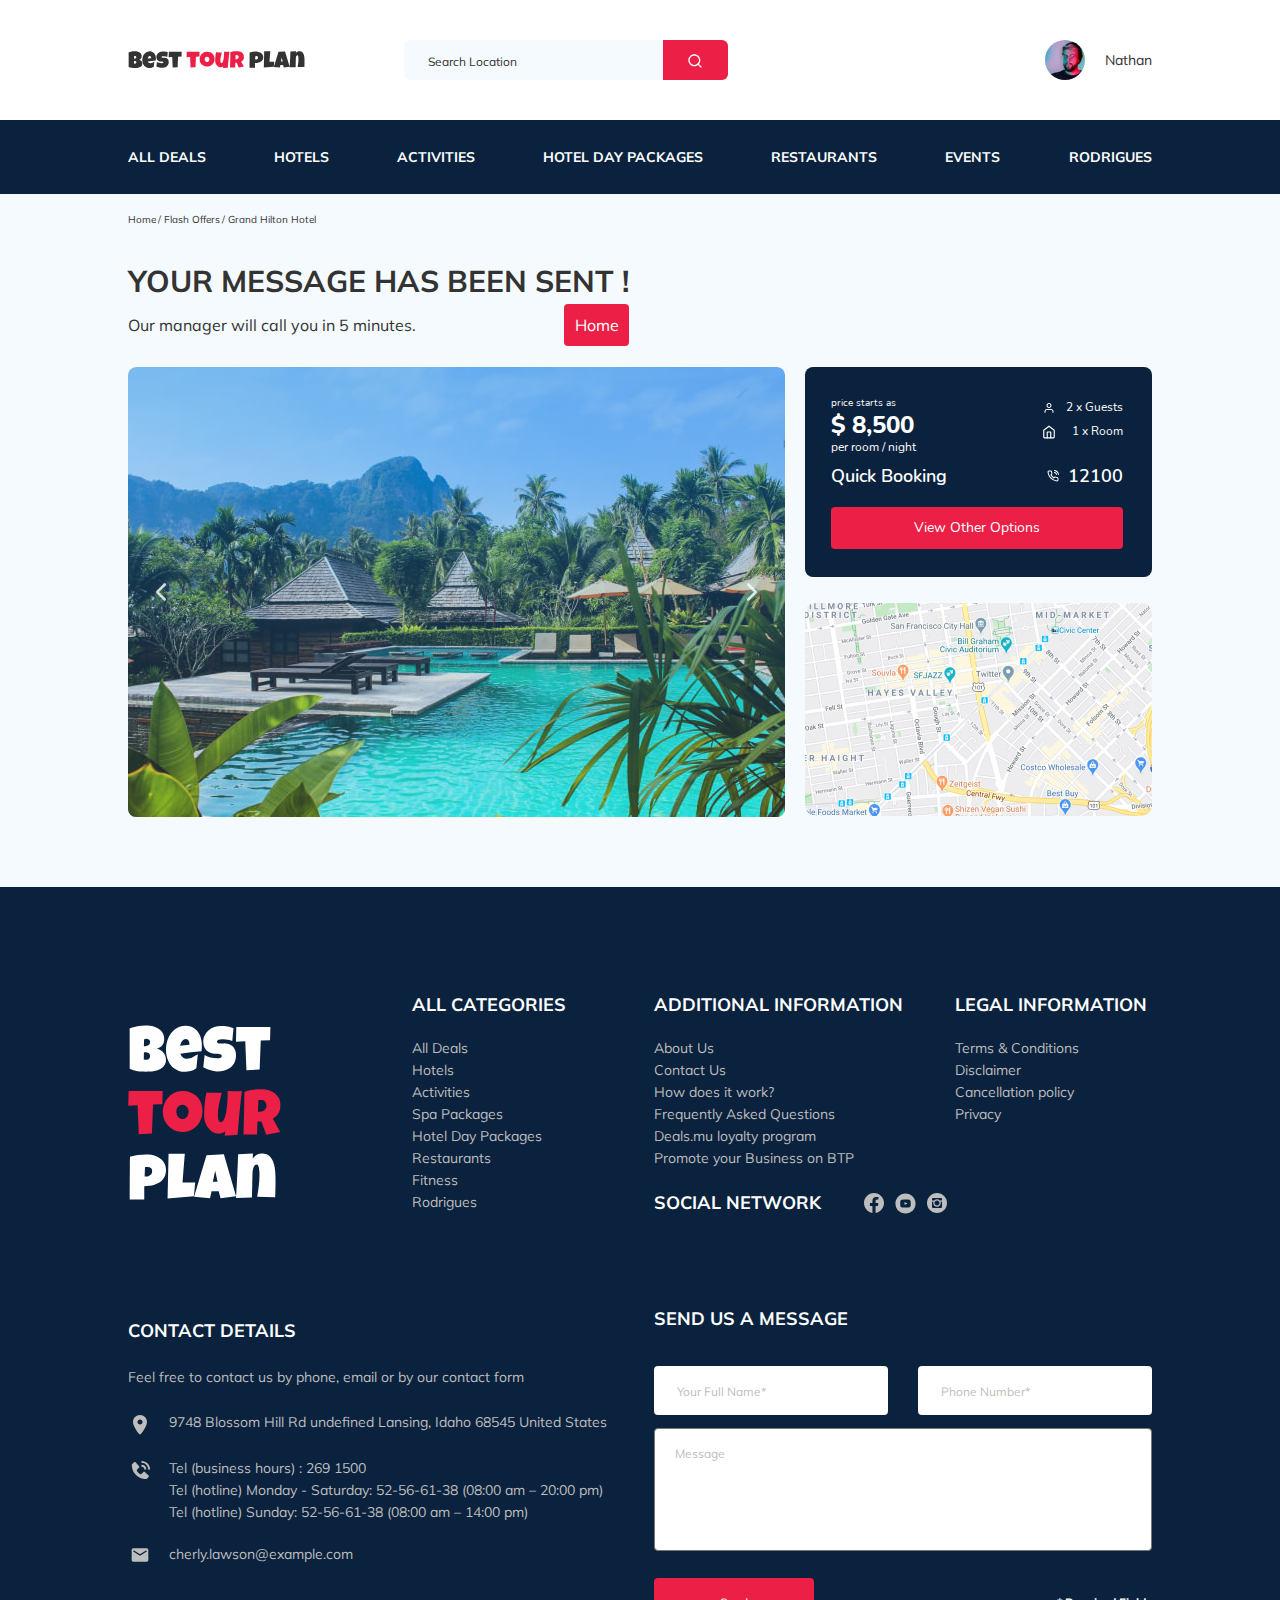
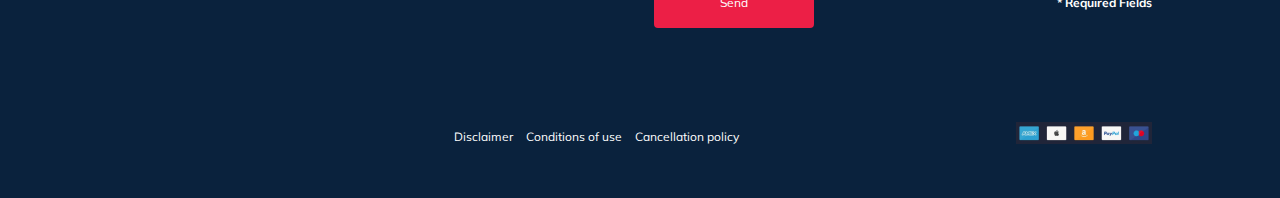
==== commit e613b096: "Финальные правки" ====
--- a/thankyou.html
+++ b/thankyou.html
@@ -249,11 +249,16 @@
           <div class="footer__social">
             <h4 class="footer__title">Social Network</h4>
             <div class="footer__social-box">
-              <a class="footer__social-link" href="#"
-                ><img src="img/svg/fb.svg" alt="Facebook"
-              /></a>
-                            <a class="footer__social-link" href="#"><img src="img/svg/yt.svg" alt="Youtube" /></a>
-                            <a class="footer__social-link" href="#"><img src="img/svg/inst.svg" alt="Instagram" /></a>
+              <a class="footer__social-link" href="https://ru-ru.facebook.com/" target="_blank"
+                ><svg width="20" height="20" viewBox="0 0 20 20" fill="none" xmlns="http://www.w3.org/2000/svg">
+                    <path d="M10.001 0.00195312C4.47895 0.00195312 0.00195312 4.47895 0.00195312 10.001C0.00195312 14.991 3.65795 19.127 8.43895 19.88V12.892H5.89895V10.001H8.43895V7.79795C8.43895 5.28995 9.93195 3.90695 12.215 3.90695C13.309 3.90695 14.455 4.10195 14.455 4.10195V6.56095H13.191C11.951 6.56095 11.563 7.33295 11.563 8.12395V9.99895H14.334L13.891 12.89H11.563V19.878C16.344 19.129 20 14.992 20 10.001C20 4.47895 15.523 0.00195312 10.001 0.00195312Z" fill="#BDBDBD"/>
+                    </svg></a>
+                            <a class="footer__social-link" href="https://www.youtube.com/" target="_blank"><svg width="21" height="21" viewBox="0 0 21 21" fill="none" xmlns="http://www.w3.org/2000/svg">
+                                <path d="M12.1831 10.3247L9.82477 9.22429C9.61897 9.12874 9.44992 9.23584 9.44992 9.46369V11.5364C9.44992 11.7642 9.61897 11.8713 9.82477 11.7758L12.182 10.6754C12.3889 10.5788 12.3889 10.4213 12.1831 10.3247ZM10.4999 0.420044C4.93282 0.420044 0.419922 4.93294 0.419922 10.5C0.419922 16.0671 4.93282 20.58 10.4999 20.58C16.067 20.58 20.5799 16.0671 20.5799 10.5C20.5799 4.93294 16.067 0.420044 10.4999 0.420044ZM10.4999 14.595C5.34022 14.595 5.24992 14.1299 5.24992 10.5C5.24992 6.87019 5.34022 6.40504 10.4999 6.40504C15.6596 6.40504 15.7499 6.87019 15.7499 10.5C15.7499 14.1299 15.6596 14.595 10.4999 14.595Z" fill="#BDBDBD"/>
+                                </svg></a>
+                            <a class="footer__social-link" href="https://www.instagram.com/" target="_blank"><svg width="20" height="20" viewBox="0 0 20 20" fill="none" xmlns="http://www.w3.org/2000/svg">
+                                <path d="M10 20C8.64583 20 7.35026 19.7363 6.11328 19.209C4.8763 18.6816 3.81185 17.972 2.91992 17.0801C2.02799 16.1882 1.31836 15.1237 0.791016 13.8867C0.263672 12.6497 0 11.3542 0 10C0 8.64583 0.263672 7.35026 0.791016 6.11328C1.31836 4.8763 2.02799 3.81185 2.91992 2.91992C3.81185 2.02799 4.8763 1.31836 6.11328 0.791016C7.35026 0.263672 8.64583 0 10 0C11.3542 0 12.6497 0.263672 13.8867 0.791016C15.1237 1.31836 16.1882 2.02799 17.0801 2.91992C17.972 3.81185 18.6816 4.8763 19.209 6.11328C19.7363 7.35026 20 8.64583 20 10C20 11.3542 19.7363 12.6497 19.209 13.8867C18.6816 15.1237 17.972 16.1882 17.0801 17.0801C16.1882 17.972 15.1237 18.6816 13.8867 19.209C12.6497 19.7363 11.3542 20 10 20ZM15 6.25C15 5.91146 14.8796 5.61849 14.6387 5.37109C14.3978 5.1237 14.1016 5 13.75 5H6.25C5.91146 5 5.61849 5.1237 5.37109 5.37109C5.1237 5.61849 5 5.91146 5 6.25V7.5H7.22656C7.98177 6.66667 8.90625 6.25 10 6.25C11.0938 6.25 12.0182 6.66667 12.7734 7.5H15V6.25ZM7.5 10C7.5 10.6901 7.74414 11.2793 8.23242 11.7676C8.7207 12.2559 9.3099 12.5 10 12.5C10.6901 12.5 11.2793 12.2559 11.7676 11.7676C12.2559 11.2793 12.5 10.6901 12.5 10C12.5 9.3099 12.2559 8.7207 11.7676 8.23242C11.2793 7.74414 10.6901 7.5 10 7.5C9.3099 7.5 8.7207 7.74414 8.23242 8.23242C7.74414 8.7207 7.5 9.3099 7.5 10ZM15 8.75H13.5156C13.6719 9.17969 13.75 9.59635 13.75 10C13.75 11.0417 13.3854 11.9271 12.6562 12.6562C11.9271 13.3854 11.0417 13.75 10 13.75C8.95833 13.75 8.07292 13.3854 7.34375 12.6562C6.61458 11.9271 6.25 11.0417 6.25 10C6.25 9.59635 6.32812 9.17969 6.48438 8.75H5V13.75C5 14.1016 5.12044 14.3978 5.36133 14.6387C5.60221 14.8796 5.89844 15 6.25 15H13.75C14.1016 15 14.3978 14.8796 14.6387 14.6387C14.8796 14.3978 15 14.1016 15 13.75V8.75Z" fill="#BDBDBD"/>
+                                </svg></a>
                 </div>
             </div>
             <!-- /.footer__social -->
--- a/css/style.min.css
+++ b/css/style.min.css
@@ -1 +1 @@
-@charset "UTF-8";@font-face{font-family:"Mulish";src:local("Mulish"),url("../fonts/Mulish-Regular.woff2") format("woff2"),url("../fonts/Mulish-Regular.woff") format("woff");font-weight:400;font-style:normal;font-display:swap}@font-face{font-family:"Mulish";src:local("Mulish"),url("../fonts/Mulish-Bold.woff2") format("woff2"),url("../fonts/Mulish-Bold.woff") format("woff");font-weight:700;font-style:normal;font-display:swap}@font-face{font-family:"Mulish";src:local("Mulish"),url("../fonts/Mulish-SemiBold.woff2") format("woff2"),url("../fonts/Mulish-SemiBold.woff") format("woff");font-weight:600;font-style:normal;font-display:swap}@font-face{font-family:"Mulish";src:local("Mulish"),url("../fonts/Mulish-Light.woff2") format("woff2"),url("../fonts/Mulish-Light.woff") format("woff");font-weight:300;font-style:normal;font-display:swap}@font-face{font-family:"Nunito";src:local("Nunito"),url("../fonts/Nunito-Regular.woff2") format("woff2"),url("../fonts/Nunito-Regular.woff") format("woff");font-weight:400;font-style:normal;font-display:swap}@font-face{font-family:"Nunito";src:local("Nunito"),url("../fonts/Nunito-SemiBold.woff2") format("woff2"),url("../fonts/Nunito-SemiBold.woff") format("woff");font-weight:600;font-style:normal;font-display:swap}@font-face{font-family:"Nunito";src:local("Nunito"),url("../fonts/Nunito-ExtraBold.woff2") format("woff2"),url("../fonts/Nunito-ExtraBold.woff") format("woff");font-weight:800;font-style:normal;font-display:swap}.visually-hidden:not(:focus):not(:active){position:absolute;width:1px;height:1px;margin:-1px;border:0;padding:0;white-space:nowrap;-webkit-clip-path:inset(100%);clip-path:inset(100%);clip:rect(0 0 0 0);overflow:hidden}html{scroll-behavior:smooth}body{font-family:"Mulish",sans-serif;color:#333;background-color:#f5fafe}a{display:block;text-decoration:none;color:inherit}h1,h2,h3,h4,h5{margin:0}ul,li{margin:0;padding:0;list-style-type:none}img{width:100%;-o-object-fit:cover;object-fit:cover;vertical-align:bottom}input{display:block;border:none}button{border:none;background-color:transparent}.container{max-width:1110px;margin:auto}.section-title{font-weight:700;font-size:36px;text-transform:uppercase}.flash-offer{background-color:#ec1f46;color:#fff;border-radius:4px;cursor:pointer;padding:4px 10px;font-size:10px;line-height:13px;border-radius:3px}.invalid{color:#ec1f46}.header__menu-burger{display:none}.header__top{background-color:#fff;padding-top:40px;padding-bottom:40px}.header__top .container{display:flex;align-items:center;justify-content:space-between}.header__logo{width:177px;margin-right:9.7%}.menu-burger{height:13px;width:16px;padding:0;align-items:center;justify-content:space-between;flex-direction:column;cursor:pointer}.menu-burger__line{display:block;width:16px;height:1px;background-color:#333}.search{display:flex;position:relative}.search__input{width:100%;height:40px;font-weight:400;background-color:#f5fafe;border-radius:6px;padding-left:24px;padding-right:75px}.search__input::-moz-placeholder{font-size:12px;color:#333}.search__input::-webkit-input-placeholder{font-size:12px;color:#333}.search__button{position:absolute;background-color:#ec1f46;min-width:65px;padding:10px;height:100%;top:0;right:0;border-radius:0 6px 6px 0;cursor:pointer}.search__button img{width:16px}.search--header{margin-right:auto;width:31.6%}.user{width:107px;display:flex;align-items:center;justify-content:space-between;font-size:14px}.user__img-box{width:40px}.user__img-box img{border-radius:50%;height:40px}.user__name{font-weight:400}.header-nav{background-color:#0a223d;color:#fff;padding:1.8% 0;font-weight:700;font-size:14px;line-height:2;text-transform:uppercase}.header-nav__mobile{display:none}.header-nav__item{margin-right:2%;white-space:nowrap}.header-nav__flex-box{display:flex;justify-content:space-between;flex-wrap:wrap;margin-right:-2%}main{padding-top:20px}.bread-crumbs__list{display:flex;font-size:10px;flex-wrap:wrap}.bread-crumbs__item{margin-right:3px;position:relative}.bread-crumbs__item::after{content:"/";margin-left:2px}.active{color:#333}.hotel{padding-top:43px;margin-bottom:70px}.hotel__header-wrapper{display:flex;flex-wrap:wrap;align-items:center}.hotel__header{display:flex;align-items:center;justify-content:space-between;margin-bottom:21px}.hotel__header-title{font-size:24px;margin-right:14px;text-transform:uppercase}.hotel__header-benefits{font-size:12px;line-height:15px}.hotel__header-raiting{background-color:#ec1f46;color:#fff;border-radius:4px;cursor:pointer;padding:5px 7px;text-align:center}.hotel__header-raiting p{font-size:8px;line-height:16px}.hotel__header-raiting span{font-size:14px}.hotel__header-raiting span:last-child{font-size:10px}.stars{line-height:0;margin-bottom:5px;width:100%}.stars__img{width:8px;margin-right:-2px}.hotel__main{display:flex;justify-content:space-between}.hotel__main iframe{width:100%;height:100%}.booking{flex-basis:350px;font-family:"Nunito",sans-serif}.booking__card{background-color:#0a223d;color:#fff;border-radius:8px;padding-bottom:28px;padding-top:25px;margin-bottom:7.5%;padding-left:26px;padding-right:29px}.booking__price{font-size:24px;font-weight:800}.booking__quick{display:flex;justify-content:space-between;margin-bottom:10px;font-size:18px}.booking__quick span,.booking__quick a{font-weight:600}.booking__quick img{margin-right:9px}.booking__button{width:100%;background-color:#ec1f46;color:#fff;border-radius:4px;cursor:pointer;font-size:14px;padding:13px 0}.booking__map{background:url(../img/map-1440.jpg);border-radius:10px;width:347px;height:213px;overflow:hidden}.booking-info{display:flex;justify-content:space-between;margin-bottom:8px}.booking-info__left{flex-basis:120px;font-size:10px;line-height:22px}.booking-info__left span{display:block}.booking-info__left span:last-child{font-size:12px}.booking-info__right{flex-basis:80px;padding-top:9px}.room-info{display:flex;align-items:center;justify-content:space-between;margin-bottom:10px}.room-info span{font-size:12px}.room-info-img{width:12px}.hotel .swiper{max-width:730px;height:450px;margin:0;margin-right:30px;border-radius:8px;position:relative}.hotel .swiper img{height:100%}.hotel .swiper-slide::before{content:"";display:block;width:100%;height:100%;position:absolute;top:0;left:0;background:linear-gradient(180deg,rgba(0,122,223,.48) 0%,rgba(255,255,255,.128) 100%);border-radius:8px;z-index:10}.hotel__swiper-button{top:50%;transform:translateY(-50%);position:absolute;width:30px;height:30px;z-index:99;cursor:pointer;background-repeat:no-repeat;background-position:center;background-size:10px}.hotel__swiper-button--next{right:18px;background-image:url(../img/svg/arrow-right.svg)}.hotel__swiper-button--prev{left:18px;background-image:url(../img/svg/arrow-left.svg)}.packages{text-align:center;padding-top:40px;padding-bottom:70px}.packages img{height:100%}.packages__flash-offer{position:absolute;top:26px;font-weight:600;font-size:8px;border-radius:4px;border-top-left-radius:0;border-bottom-left-radius:0;padding:3px 9px;padding-right:10px}.packages__flash-offer--big{top:27px;font-size:12px;padding:8px 12px;padding-right:20px}.packages__title{margin-bottom:67px}.packages__wrapper{display:grid;grid-template:repeat(2,1fr)/repeat(3,1fr);grid-gap:30px;min-width:278px}.packages__card{border-radius:8px;overflow:hidden;position:relative;display:grid;grid-template-rows:50% 50%}.packages__card-info{background-color:#0a223d;color:#fff;text-align:left;padding:31px 22px 25px 32px}.packages__card-info--big{padding:47px 22px 30px 45px}.packages__card-title{font-size:18px;font-weight:700;margin-bottom:25px}.packages__card-title--big{margin-bottom:28px}.packages__card-text{font-size:14px;line-height:22px;margin-bottom:48px}.packages__card--big{grid-column:1/3;display:grid;grid-template-columns:repeat(2,1fr);grid-template-rows:1fr}.packages__card--big img{height:100%}.packages__card-footer{display:flex;justify-content:space-between;align-items:flex-end}.packages__card-price span{display:block}.packages__card-first-price{font-size:14px;text-decoration:line-through;margin-bottom:4px}.packages__card-discount-price{font-weight:700;font-size:24px;line-height:37px}.packages__card-button{background-color:#ec1f46;color:#fff;border-radius:4px;cursor:pointer;font-family:"Nunito",sans-serif;font-weight:600;font-size:14px;padding:12px 26px}.packages__room{margin-bottom:26px}.packages__room .room-info{justify-content:start;margin-bottom:12px}.packages__room .room-info-img{margin-right:16px}.packages__room--big{margin-bottom:36px}.packages__room--big .room-info{margin-bottom:11px}.packages__room--big .room-info-img{width:14px}.subscribe{background:linear-gradient(rgba(10,34,61,.8),rgba(10,34,61,.8)),url(../img/subscribe-bg-img-1440.jpg);color:#fff;padding-top:100px;padding-bottom:90px;background-size:cover;background-repeat:no-repeat;background-position:center}.subscribe__title{font-size:24px;font-weight:300;margin-right:10px}.subscribe__title span{font-size:36px;font-weight:600;text-transform:uppercase}.container--subscribe{padding:0 13.1%;display:flex;justify-content:space-between}.email-input{background-color:#fff;height:55px;padding-left:33px}.email-input::-moz-placeholder{font-size:14px;font-weight:300}.email-input::-webkit-input-placeholder{font-size:14px;font-weight:300}.send-form{width:350px;margin-top:8px}.send-button{color:#fff;font-size:12px;font-weight:700;height:55px}.search__input-group{width:100%}.reviews{text-align:center;padding-top:42px;padding-bottom:128px}.reviews__title{margin-bottom:72px}.reviews__guest{width:97px;margin:auto;position:relative;z-index:99}.reviews__img-box{width:90px;margin:auto;margin-bottom:10px}.reviews__img-box img{border-radius:50%;height:90px}.reviews__guest-info span{display:block}.reviews__guest-text{position:relative;font-size:12px;line-height:160%;background-color:#fff;max-width:66%;margin:auto;margin-top:-108px;padding:136px 98px 30px;border-radius:8px}.reviews__guest-text p{text-align:justify}.reviews__guest-text::before,.reviews__guest-text::after{position:absolute;content:"";background-size:cover;width:70px;height:47px}.reviews__guest-text::before{background-image:url(../img/svg/quote-left.svg);top:13px;left:64px}.reviews__guest-text::after{background-image:url(../img/svg/quote-right.svg);top:120px;right:60px}.reviews__gallery{position:relative}.guest-name{font-weight:700;font-size:12px;color:#ec1f46;margin-bottom:10px}.time-stay{font-size:10px;color:#000;margin-bottom:5px}.reviews-slider{position:relative}.reviews__swiper-button{top:46%;transform:translateY(-50%);position:absolute;width:30px;height:30px;z-index:99;cursor:pointer;background-repeat:no-repeat;background-position:center;background-size:29px}.reviews__swiper-button--next{right:18px;background-image:url(../img/svg/chevron-right.svg)}.reviews__swiper-button--prev{left:18px;background-image:url(../img/svg/chevron-left.svg)}.activities{padding-bottom:98px}.activities__title{font-weight:700;font-size:24px;text-transform:uppercase;color:#000;margin-bottom:59px}.activities__flex-box{display:flex;justify-content:space-between;margin-bottom:-2.8%;margin-right:-1%}.activities__item--1{background-image:url(../img/activities-1.jpg)}.activities__item--2{background-image:url(../img/activities-2.jpg)}.activities__item--3{background-image:url(../img/activities-3.jpg)}.activities__item--4{background-image:url(../img/activities-4.jpg)}.activities__item-title{position:relative;font-weight:700;font-size:16px;line-height:20px}.activities__item-button{position:absolute;background-color:#ec1f46;color:#fff;border-radius:4px;cursor:pointer;font-family:"Nunito",sans-serif;font-weight:600;font-size:12px;padding:8px 21px;bottom:23px;left:26px}.activities__item{position:relative;flex-basis:255px;border-radius:6px;color:#fff;margin-bottom:2.8%;margin-right:1%;padding:25px 26px 71px;background-size:cover;background-position-x:-42px;background-repeat:no-repeat;min-height:255px;display:flex;flex-direction:column;justify-content:flex-end}.activities__item::before{content:"";display:block;width:100%;height:100%;position:absolute;top:0;left:0;background:linear-gradient(179.83deg,rgba(196,196,196,0) 35.34%,#0a223d 99.85%);border-radius:6px}.footer{background-color:#0a223d;color:#fff;padding-top:108px;padding-bottom:47px}.footer__grid-wrapper{display:grid;grid-template-columns:204px 1fr 1fr;grid-auto-rows:minmax(83px,-webkit-min-content);grid-auto-rows:minmax(83px,min-content);grid-column-gap:20px;grid-row-gap:24px;margin-bottom:94px}.footer__legal{justify-self:end;padding-right:5px}.footer__logo{width:153px;padding-top:30px;grid-row:1/3}.footer__categories{grid-row:1/3;padding-left:60px}.footer__title{font-weight:700;font-size:18px;text-transform:uppercase;margin-bottom:21px}.footer__title--contacts{margin-bottom:25px}.footer__title--form{margin-bottom:37px}.footer__top-links{font-size:14px;line-height:22px;color:#bdbdbd}.footer__top-link{display:inline;position:relative}.footer__social{display:flex;flex-wrap:wrap;grid-row:2/3;grid-column:span 2}.footer__social h4{margin-right:43px;margin-bottom:0}.footer__social-link{width:22px}.footer__social-box{display:flex;min-width:85px;justify-content:space-between}.footer__contacts{padding-top:21px;grid-column:span 2}.footer__contacts-text{font-size:14px;line-height:22px;color:#bdbdbd}.footer__contacts-icon{width:24px;margin-right:17px;-o-object-fit:contain;object-fit:contain;margin-top:2px}.footer__contacts-subtitle{margin-bottom:23px}.footer__contacts-item{display:flex;margin-bottom:20px}.footer__contacts-item a{display:inline}.footer__contacts-link{white-space:nowrap;position:relative}.footer__form{padding-top:9px;grid-column:span 2}.footer-title--form{margin-bottom:36px}.footer__iput-group{width:47%}.footer .send-message{width:100%}.footer .send-message fieldset{padding:0;margin:0;border:none;width:100%}.footer .send-message__contacts{display:flex;justify-content:space-between}.footer .send-message__input{border-radius:4px;padding:15px 23px;width:100%}.footer .send-message__input::-moz-placeholder{font-size:12px;color:#bdbdbd}.footer .send-message__input::-webkit-input-placeholder{font-size:12px;color:#bdbdbd}.footer .send-message__text{border-radius:4px;width:100%;min-height:123px;padding:18px 20px;resize:none;margin-bottom:24px;margin-top:13px}.footer .send-message__text::-moz-placeholder{font-size:12px;color:#bdbdbd}.footer .send-message__text::-webkit-input-placeholder{font-size:12px;color:#bdbdbd}.footer .send-message__send{display:flex;justify-content:space-between;align-items:center;font-weight:700;font-size:12px;color:#fff}.footer .button-submit{background-color:#ec1f46;color:#fff;border-radius:4px;cursor:pointer;padding:18px 66px}.footer__bottom{grid-column:span 2;display:flex;justify-content:space-between;flex-wrap:wrap;font-size:12px;color:#fff;max-width:698px;margin-left:auto}.footer__bottom-links{display:flex;line-height:29px}.footer__bottom-link{margin-right:13px}.footer__bottom-payment{width:136px;height:22px}.dispatch-message{font-size:30px;line-height:25px;text-transform:uppercase;margin-bottom:10px}.dispatch-message-home{background-color:#ec1f46;color:#fff;border-radius:4px;cursor:pointer;display:flex;justify-content:center;width:65px;padding:12px 0}.dispatch-message-info{display:flex;flex-wrap:wrap;align-items:center;justify-content:space-between}.modal__overlay{position:fixed;top:0;left:0;right:0;bottom:0;background-color:rgba(0,143,223,.39);z-index:100;visibility:hidden;opacity:0;transition:opacity .2s}.modal__overlay--visible{visibility:visible;opacity:1}.booking-modal{color:#fff;background-color:#0a223d;border-radius:8px;padding:35px 88px 33px 88px;position:fixed;top:50%;left:50%;transform:translate(-50%,-50%);z-index:110;visibility:hidden;opacity:0;transition:opacity .2s;overflow-y:auto;max-width:478px}.booking-modal--visible{visibility:visible;opacity:1}.booking-modal__close{position:absolute;width:25px;height:16px;right:14px;top:15px;cursor:pointer}.booking-modal__title{text-transform:uppercase;text-align:center;font-size:18px;font-weight:700;margin-bottom:15px}.booking-modal__footer{padding:0;margin:0;border-style:none;width:100%;display:flex;justify-content:space-between;align-items:center;font-size:12px;font-weight:700}.booking-modal__submit{background-color:#ec1f46;color:#fff;border-radius:4px;padding:18px 66px;cursor:pointer}.booking-form{min-width:302px}.booking-form__input,.booking-form__message{width:100%;border-radius:4px}.booking-form__input{height:50px;margin-top:15px;padding:24px}.booking-form__input::-moz-placeholder{font-size:12px;color:#bdbdbd}.booking-form__input::-webkit-input-placeholder{font-size:12px;color:#bdbdbd}.booking-form__message{padding:18px 22px;min-height:123px;margin-top:15px;margin-bottom:16px;overflow:auto;resize:none}.booking-form__message::-webkit-input-placeholder{font-size:12px;color:#bdbdbd}.booking-form__message::-moz-placeholder{font-size:12px;color:#bdbdbd}@media(max-width:1430px){.container{max-width:80%}.hotel .swiper{margin-right:20px}}@media(max-width:1269px){.activities__flex-box{flex-wrap:wrap}.activities__item{background-position-x:0;flex-basis:48%;padding-right:110px}.footer__logo{padding-top:0}}@media(max-width:1200px){.container--subscribe{padding:0 7%}.hotel__main{flex-direction:column;align-items:center}.hotel .swiper{margin-right:0;margin-bottom:30px;max-width:100%}.booking{display:flex;flex-basis:auto;justify-content:space-between;width:100%}.booking__card,.booking__map{width:48.4%}.booking__card{margin-bottom:0;margin-right:20px;padding-left:22px;padding-right:22px}.packages__card-info{display:flex;flex-direction:column;justify-content:space-between;padding-top:20px}.packages__card-text{margin-bottom:20px}.packages__card-title{margin-bottom:20px}.packages__room{margin-bottom:20px}.footer__grid-wrapper{grid-template-columns:repeat(3,1fr);grid-column-gap:0}.footer__logo{grid-row:1/2;margin-bottom:12px;width:96px}.footer__social{grid-row:1/2;grid-column:span 3;align-self:center}.footer__categories{grid-row:2/3;padding-left:0}.footer__additional{min-width:248px}.footer__legal{padding-right:0}.footer__contacts{grid-row:3}.footer__form{grid-row:4;grid-column:span 3;max-width:539px}}@media(max-width:1100px){.packages__wrapper{grid-template:repeat(3,1fr)/repeat(2,1fr);grid-gap:25px}.packages__card-info--big{padding-top:45px;padding-bottom:45px}}@media(max-width:1030px){.booking{width:100%}}@media(min-width:992px){.search__button:hover{background-color:#c71134}.search__button:active{background-color:#f04e6d}.header-nav__item{position:relative}.header-nav__item:hover::before{transform:scaleX(1)}.header-nav__item::before{position:absolute;bottom:0;content:"";width:100%;height:1px;background-color:#fff;transform:scaleX(0);transition:transform .25s}.booking__button:hover,.booking-modal__submit:hover{background-color:#c71134}.booking__button:active,.booking-modal__submit:active{background-color:#f04e6d}.dispatch-message-home:hover{background-color:#c71134}.dispatch-message-home:active{background-color:#f04e6d}.bread-crumbs__item:hover{color:#2917c5}.bread-crumbs__item:active{color:#333}.bread-crumbs__item:hover::before{transform:scaleX(1)}.bread-crumbs__item::before{position:absolute;bottom:0;content:"";width:90%;height:1px;background-color:#2917c5;transform:scaleX(0);transition:transform .25s}.bread-crumbs__item:active::before{display:none}.packages__card-button:hover{background-color:#c71134}.packages__card-button:active{background-color:#f04e6d}.activities__item-button:hover{background-color:#c71134}.activities__item-button:active{background-color:#f04e6d}.footer__top-link:hover::after{transform:scaleX(1)}.footer__top-link::after{position:absolute;bottom:0;left:0;content:"";width:100%;height:1px;background-color:#bdbdbd;transform:scaleX(0);transition:transform .25s}.footer__contacts-link:hover::after{transform:scaleX(1)}.footer__contacts-link::after{position:absolute;bottom:0;left:0;content:"";width:100%;height:1px;background-color:#bdbdbd;transform:scaleX(0);transition:transform .25s}.footer .button-submit:hover{background-color:#c71134}.footer .button-submit:active{background-color:#f04e6d}}@media(max-width:992px){.container{max-width:91%}.search--header{width:40%}.packages__title{font-size:30px;margin-bottom:52px}.subscribe{padding:95px 0}.container--subscribe{padding:0}.reviews{padding-bottom:120px}.reviews__swiper-button{top:50%}.reviews__swiper-button--prev{left:0}.reviews__swiper-button--next{right:0}.reviews__title{font-size:30px;margin-bottom:52px}.reviews__guest-text{max-width:83%;padding-right:62px;padding-left:62px}.reviews__guest-text::before,.reviews__guest-text::after{display:none}.footer__nav{margin-right:0;margin-bottom:-30px}.footer__nav-item{margin-right:10px}.footer__nav-item:first-child{flex-basis:auto}.footer__nav-item:nth-child(2){margin-right:10px}}@media(max-width:768px){.search--header{width:48.6%}.header__top{padding:30px 0}.header__logo{width:132px;margin-right:6.7%;line-height:0}.header-nav{padding:2.3% 0;font-size:12px}.header-nav__flex-box{justify-content:space-evenly}.hotel{margin-bottom:57px}.hotel .swiper{height:58.6vw}.booking__card{width:340px}.booking__map{width:340px}.packages__card-info--big{padding-top:30px}.activities{padding-bottom:70px}.footer{padding-top:73px}.footer__grid-wrapper{grid-template-columns:160px 1fr 1fr;grid-row-gap:36px;margin-bottom:56px}.footer__top{margin-bottom:62px}.footer__logo{width:96px}.footer__title{margin-bottom:18px}.footer__title--contacts{margin-bottom:25px}.footer__title--form{margin-bottom:36px}.footer__social{padding-left:26px}.footer__additional{min-width:300px;padding-left:13.4%}.footer__legal{padding-right:10px}.footer__contacts{grid-column:span 3;padding-top:29px;margin-left:0}.footer__contacts-item{margin-left:3px}.footer__form{padding-top:4px}}@media(max-width:767px){body{padding-top:74px}.search--header--desktop,.user--header--desktop,.header-nav{display:none}.search--header--mobile{width:100%}.search--header--mobile .search__input{padding-left:22px;padding-right:70px}.user--header--mobile{flex-direction:column;text-transform:none;margin-bottom:22px}.user--header--mobile .user__img-box{margin-bottom:5px}.header__menu-burger{display:flex}.header__top--fixed{position:fixed;left:0;right:0;top:0;z-index:99}.header-nav{position:fixed;left:0;right:0;bottom:0;z-index:99;top:74px}.header-nav--mobile{display:block;padding-top:32px;overflow-y:auto}.header-nav__mobile{display:flex;flex-direction:column;align-items:center;margin-bottom:35px}.header-nav .header-nav__item{margin-right:0}.header-nav__flex-box{flex-direction:column;align-items:center;margin-right:0}.header-nav__item{margin-bottom:11px}.hotel__header-raiting{display:none}}@media(max-width:745px){.footer__grid-wrapper{grid-template-columns:155px 1fr}.footer__social{padding-left:0}.footer__legal{grid-row:3;padding-right:0;justify-self:start;grid-column:span 2}.footer__additional{padding-left:0;min-width:248px;justify-self:end}.footer__contacts{padding-top:0;grid-row:4}.footer__form{grid-row:5;padding-top:0}}@media(max-width:660px){.container--subscribe{flex-wrap:wrap}.subscribe__title{margin-bottom:37px}.send-form{margin-top:0}}@media(max-width:650px){.container{max-width:87%}.booking{flex-direction:column;align-items:center;width:100%}.booking__card{margin-right:0;margin-bottom:20px;width:100%}.booking__map{width:100%}.activities__item{margin-bottom:7.6%;padding-right:10%}.footer__form{flex-basis:100%}.packages__card-info{padding:31px 20px 20px 20px}.packages__card-info--big{padding:25px 25px 20px 30px}.dispatch-message{font-size:25px}}@media(max-width:630px){.packages .stars{display:none}.packages__flash-offer--big{font-size:8px;padding:3px 9px;padding-right:10px}.packages__wrapper{grid-template:repeat(5,1fr)/1fr}.packages__card{grid-template-rows:repeat(2,250px)}.packages__card-text{display:none}.packages__card--big{grid-column:1/2;grid-template-columns:1fr}.packages__card-info{padding:25px 25px 20px 30px}}@media(max-width:576px){.activities__flex-box{justify-content:center}.activities__item{margin-right:0;flex-basis:100%}}@media(max-width:530px){.booking{width:100%}.modal .booking-modal{padding-right:12vw;padding-left:12vw}.modal .booking-form{min-width:70vw}.reviews__guest-text{padding-right:30px;padding-left:30px}.reviews__swiper-button{top:48px;z-index:99}.reviews__swiper-button--prev{left:32px}.reviews__swiper-button--next{right:32px}.footer__grid-wrapper{grid-template-columns:1fr;grid-row-gap:30px}.footer__logo{margin-bottom:0}.footer__social{grid-row:2}.footer__legal{grid-row:3}.footer__additional{grid-row:4;justify-self:start}.footer__categories{grid-row:5}.footer__contacts{grid-row:6;grid-column:1}.footer__form{grid-row:7}.footer__iput-group{width:100%;margin-top:14px}.footer__iput-group:first-child{margin-top:0}.footer .send-message__contacts{flex-wrap:wrap}}@media(max-width:490px){.hotel__header-info--thankyou{width:100%}.modal .booking-modal{padding-right:8vw;padding-left:8vw}.modal .booking-modal__footer{flex-wrap:wrap}.modal .booking-modal__submit{width:100%;margin-bottom:15px}.dispatch-message-info{font-size:14px}.dispatch-message-info span{margin-right:10px;margin-bottom:10px}.dispatch-message{font-size:20px}}@media(max-width:400px){.header__top{padding:28px 0}.header__logo{width:98px;margin-right:0;padding-bottom:3px}.header-nav{top:69px}.hotel{padding-top:23px;margin-bottom:40px}.hotel__header{margin-bottom:39px}.hotel .swiper{height:56vw;margin-bottom:20px}.hotel__header-wrapper{justify-content:space-between}.hotel h2{margin-right:0;margin-top:12px}.hotel__swiper-button{width:10px;height:10px;background-size:4px}.hotel__swiper-button--prev{left:6px}.hotel__swiper-button--next{right:6px}.flash-offer{order:-1}.stars{width:auto;margin-bottom:0;margin-right:17px}.booking__card{width:100%;margin-bottom:19px}.booking__map{width:100%;height:173px}.packages__title{font-size:18px;margin-bottom:44px}.subscribe{background:linear-gradient(rgba(10,34,61,.8),rgba(10,34,61,.8)),url(../img/subscribe-bg-img-400.jpg);background-size:cover;background-repeat:no-repeat;padding-top:72px;padding-bottom:83px}.subscribe__title{font-size:20px;line-height:34px;margin-bottom:37px;margin-right:0}.subscribe span{font-size:30px}.email-input{padding-left:19px}.reviews{padding-bottom:95px}.reviews__img-box{margin-bottom:11px}.reviews__title{font-size:18px;max-width:245px;margin-right:auto;margin-left:auto;margin-bottom:44px}.reviews__guest .stars{margin-right:0}.reviews__guest-name{margin-bottom:11px}.reviews__guest-text{max-width:100%;padding:135px 30px 30px;margin-top:-102px}.reviews__guest-text p{text-align:left}.activities{padding-bottom:45px}.activities__title{font-size:18px}.activities__item{padding-right:19%}.activities__item--2,.activities__item--4{order:1}.activities__title{margin-bottom:37px}.footer{padding-top:68px}.footer__grid-wrapper{grid-row-gap:0;margin-bottom:21px}.footer__top-item{margin-bottom:32px}.footer__title{margin-bottom:17px}.footer__title--contacts{margin-bottom:25px}.footer__title--categories{margin-bottom:20px}.footer__logo{margin-bottom:43px}.footer__social{margin-bottom:32px}.footer__social h4{margin-bottom:23px}.footer__categories{margin-bottom:41px}.footer__contacts{margin-bottom:33px}.footer__contacts-subtitle{line-height:22px;margin-bottom:22px}.footer__contacts-icon{margin-right:6px}.footer__contacts-item{margin-left:0;margin-bottom:25px}.footer__contacts-telephone p{margin-bottom:0}.footer__contacts-text{line-height:21px}.footer .send-message__text{margin-top:14px;margin-bottom:17px}.footer .send-message__send{flex-wrap:wrap}.footer .send-message__send span{order:-1;margin-bottom:16px}.footer .send-message #send{width:50%}.footer__bottom-links{margin-right:-9px;line-height:33px}.footer__bottom-link{margin-right:9px}}@media(max-width:320px){main{padding-top:15px}.activities__item{background-position-x:-31px}}@media(max-height:600px){.booking-modal{max-height:100%;top:51%;bottom:-44%}}+@charset "UTF-8";@font-face{font-family:"Mulish";src:local("Mulish"),url("../fonts/Mulish-Regular.woff2") format("woff2"),url("../fonts/Mulish-Regular.woff") format("woff");font-weight:400;font-style:normal;font-display:swap}@font-face{font-family:"Mulish";src:local("Mulish"),url("../fonts/Mulish-Bold.woff2") format("woff2"),url("../fonts/Mulish-Bold.woff") format("woff");font-weight:700;font-style:normal;font-display:swap}@font-face{font-family:"Mulish";src:local("Mulish"),url("../fonts/Mulish-SemiBold.woff2") format("woff2"),url("../fonts/Mulish-SemiBold.woff") format("woff");font-weight:600;font-style:normal;font-display:swap}@font-face{font-family:"Mulish";src:local("Mulish"),url("../fonts/Mulish-Light.woff2") format("woff2"),url("../fonts/Mulish-Light.woff") format("woff");font-weight:300;font-style:normal;font-display:swap}@font-face{font-family:"Nunito";src:local("Nunito"),url("../fonts/Nunito-Regular.woff2") format("woff2"),url("../fonts/Nunito-Regular.woff") format("woff");font-weight:400;font-style:normal;font-display:swap}@font-face{font-family:"Nunito";src:local("Nunito"),url("../fonts/Nunito-SemiBold.woff2") format("woff2"),url("../fonts/Nunito-SemiBold.woff") format("woff");font-weight:600;font-style:normal;font-display:swap}@font-face{font-family:"Nunito";src:local("Nunito"),url("../fonts/Nunito-ExtraBold.woff2") format("woff2"),url("../fonts/Nunito-ExtraBold.woff") format("woff");font-weight:800;font-style:normal;font-display:swap}.visually-hidden:not(:focus):not(:active){position:absolute;width:1px;height:1px;margin:-1px;border:0;padding:0;white-space:nowrap;-webkit-clip-path:inset(100%);clip-path:inset(100%);clip:rect(0 0 0 0);overflow:hidden}html{scroll-behavior:smooth}body{font-family:"Mulish",sans-serif;color:#333;background-color:#f5fafe}a{display:block;text-decoration:none;color:inherit}h1,h2,h3,h4,h5{margin:0}ul,li{margin:0;padding:0;list-style-type:none}img{width:100%;-o-object-fit:cover;object-fit:cover;vertical-align:bottom}input{display:block;border:none}button{border:none;background-color:transparent}.container{max-width:1110px;margin:auto}.section-title{font-weight:700;font-size:36px;text-transform:uppercase}.flash-offer{background-color:#ec1f46;color:#fff;border-radius:4px;cursor:pointer;padding:4px 10px;font-size:10px;line-height:13px;border-radius:3px}.invalid{color:#ec1f46}.header__menu-burger{display:none}.header__top{background-color:#fff;padding-top:40px;padding-bottom:40px}.header__top .container{display:flex;align-items:center;justify-content:space-between}.header__logo{width:177px;margin-right:9.7%}.menu-burger{height:13px;width:16px;padding:0;align-items:center;justify-content:space-between;flex-direction:column;cursor:pointer}.menu-burger__line{display:block;width:16px;height:1px;background-color:#333}.search{display:flex;position:relative}.search__input{width:100%;height:40px;font-weight:400;background-color:#f5fafe;border-radius:6px;padding-left:24px;padding-right:75px}.search__input::-moz-placeholder{font-size:12px;color:#333}.search__input::-webkit-input-placeholder{font-size:12px;color:#333}.search__button{position:absolute;background-color:#ec1f46;min-width:65px;padding:10px;height:100%;top:0;right:0;border-radius:0 6px 6px 0;cursor:pointer}.search__button img{width:16px}.search--header{margin-right:auto;width:31.6%}.user{width:107px;display:flex;align-items:center;justify-content:space-between;font-size:14px}.user__img-box{width:40px}.user__img-box img{border-radius:50%;height:40px}.user__name{font-weight:400}.header-nav{background-color:#0a223d;color:#fff;padding:1.8% 0;font-weight:700;font-size:14px;line-height:2;text-transform:uppercase}.header-nav__mobile{display:none}.header-nav__item{margin-right:2%;white-space:nowrap}.header-nav__flex-box{display:flex;justify-content:space-between;flex-wrap:wrap;margin-right:-2%}main{padding-top:20px}.bread-crumbs__list{display:flex;font-size:10px;flex-wrap:wrap}.bread-crumbs__item{margin-right:3px;position:relative}.bread-crumbs__item::after{content:"/";margin-left:2px}.active{color:#333}.hotel{padding-top:43px;margin-bottom:70px}.hotel__header-wrapper{display:flex;flex-wrap:wrap;align-items:center}.hotel__header{display:flex;align-items:center;justify-content:space-between;margin-bottom:21px}.hotel__header-title{font-size:24px;margin-right:14px;text-transform:uppercase}.hotel__header-benefits{font-size:12px;line-height:15px}.hotel__header-raiting{background-color:#ec1f46;color:#fff;border-radius:4px;cursor:pointer;padding:5px 7px;text-align:center}.hotel__header-raiting p{font-size:8px;font-weight:600;line-height:16px}.hotel__header-raiting span{font-size:14px;font-weight:700}.hotel__header-raiting span:last-child{font-size:10px}.stars{line-height:0;margin-bottom:5px;width:100%}.stars__img{width:8px;margin-right:-2px}.hotel__main{display:flex;justify-content:space-between}.hotel__main iframe{width:100%;height:100%}.booking{flex-basis:350px;font-family:"Nunito",sans-serif}.booking__card{background-color:#0a223d;color:#fff;border-radius:8px;padding-bottom:28px;padding-top:25px;margin-bottom:7.5%;padding-left:26px;padding-right:29px}.booking__price{font-size:24px;font-weight:800}.booking__quick{display:flex;justify-content:space-between;margin-bottom:10px;font-size:18px}.booking__quick span,.booking__quick a{font-weight:600}.booking__quick img{margin-right:9px}.booking__button{width:100%;background-color:#ec1f46;color:#fff;border-radius:4px;cursor:pointer;font-size:14px;padding:13px 0}.booking__map{background:url(../img/map-1440.jpg);border-radius:10px;width:347px;height:213px;overflow:hidden}.booking-info{display:flex;justify-content:space-between;margin-bottom:8px}.booking-info__left{flex-basis:120px;font-size:10px;line-height:22px}.booking-info__left span{display:block}.booking-info__left span:last-child{font-size:12px}.booking-info__right{flex-basis:80px;padding-top:9px}.room-info{display:flex;align-items:center;justify-content:space-between;margin-bottom:10px}.room-info span{font-size:12px}.room-info-img{width:12px}.hotel .swiper{max-width:730px;height:450px;margin:0;margin-right:30px;border-radius:8px;position:relative}.hotel .swiper img{height:100%}.hotel .swiper-slide::before{content:"";display:block;width:100%;height:100%;position:absolute;top:0;left:0;background:linear-gradient(180deg,rgba(0,122,223,.48) 0%,rgba(255,255,255,.128) 100%);border-radius:8px;z-index:10}.hotel__swiper-button{top:50%;transform:translateY(-50%);position:absolute;width:30px;height:30px;z-index:99;cursor:pointer;background-repeat:no-repeat;background-position:center;background-size:10px}.hotel__swiper-button--next{right:18px;background-image:url(../img/svg/arrow-right.svg)}.hotel__swiper-button--prev{left:18px;background-image:url(../img/svg/arrow-left.svg)}.packages{text-align:center;padding-top:40px;padding-bottom:70px}.packages img{height:100%}.packages__flash-offer{position:absolute;top:26px;font-weight:600;font-size:8px;border-radius:4px;border-top-left-radius:0;border-bottom-left-radius:0;padding:3px 9px;padding-right:10px}.packages__flash-offer--big{top:27px;font-size:12px;padding:8px 12px;padding-right:20px}.packages__title{margin-bottom:67px}.packages__wrapper{display:grid;grid-template:repeat(2,1fr)/repeat(3,1fr);grid-gap:30px;min-width:278px}.packages__card{border-radius:8px;overflow:hidden;position:relative;display:grid;grid-template-rows:50% 50%}.packages__card-info{background-color:#0a223d;color:#fff;text-align:left;padding:31px 22px 25px 32px}.packages__card-info--big{padding:47px 22px 30px 45px}.packages__card-title{font-size:18px;font-weight:700;margin-bottom:25px}.packages__card-title--big{margin-bottom:28px}.packages__card-text{font-size:14px;line-height:22px;margin-bottom:48px}.packages__card--big{grid-column:1/3;display:grid;grid-template-columns:repeat(2,1fr);grid-template-rows:1fr}.packages__card--big img{height:100%}.packages__card-footer{display:flex;justify-content:space-between;align-items:flex-end}.packages__card-price span{display:block}.packages__card-first-price{font-size:14px;text-decoration:line-through;margin-bottom:4px}.packages__card-discount-price{font-weight:700;font-size:24px;line-height:37px}.packages__card-button{background-color:#ec1f46;color:#fff;border-radius:4px;cursor:pointer;font-family:"Nunito",sans-serif;font-weight:600;font-size:14px;padding:12px 26px}.packages__room{margin-bottom:26px}.packages__room .room-info{justify-content:start;margin-bottom:12px}.packages__room .room-info-img{margin-right:16px}.packages__room--big{margin-bottom:36px}.packages__room--big .room-info{margin-bottom:11px}.packages__room--big .room-info-img{width:14px}.subscribe{background:linear-gradient(rgba(10,34,61,.8),rgba(10,34,61,.8)),url(../img/subscribe-bg-img-1440.jpg);color:#fff;padding-top:100px;padding-bottom:90px;background-size:cover;background-repeat:no-repeat;background-position:center}.subscribe__title{font-size:24px;font-weight:300;margin-right:9%}.subscribe__title span{font-size:36px;font-weight:600;text-transform:uppercase}.container--subscribe{padding:0 190px;display:flex;justify-content:space-between}.email-input{background-color:#fff;height:55px;padding-left:33px}.email-input::-moz-placeholder{font-size:14px;font-weight:300}.email-input::-webkit-input-placeholder{font-size:14px;font-weight:300}.send-form{width:350px;margin-top:8px}.send-button{color:#fff;font-size:12px;font-weight:700;height:55px}.search__input-group{width:100%}.reviews{text-align:center;padding-top:42px;padding-bottom:128px}.reviews__title{margin-bottom:72px}.reviews__guest{width:97px;margin:auto;position:relative;z-index:99}.reviews__img-box{width:90px;margin:auto;margin-bottom:10px}.reviews__img-box img{border-radius:50%;height:90px}.reviews__guest-info span{display:block}.reviews__guest-text{position:relative;font-size:12px;line-height:160%;background-color:#fff;max-width:66%;margin:auto;margin-top:-108px;padding:136px 98px 30px;border-radius:8px}.reviews__guest-text p{text-align:justify}.reviews__guest-text::before,.reviews__guest-text::after{position:absolute;content:"";background-size:cover;width:70px;height:47px}.reviews__guest-text::before{background-image:url(../img/svg/quote-left.svg);top:13px;left:64px}.reviews__guest-text::after{background-image:url(../img/svg/quote-right.svg);top:120px;right:60px}.reviews__gallery{position:relative}.guest-name{font-weight:700;font-size:12px;color:#ec1f46;margin-bottom:10px}.time-stay{font-size:10px;color:#000;margin-bottom:5px}.reviews-slider{position:relative}.reviews__swiper-button{top:46%;transform:translateY(-50%);position:absolute;width:30px;height:30px;z-index:99;cursor:pointer;background-repeat:no-repeat;background-position:center;background-size:29px}.reviews__swiper-button--next{right:18px;background-image:url(../img/svg/chevron-right.svg)}.reviews__swiper-button--prev{left:18px;background-image:url(../img/svg/chevron-left.svg)}.activities{padding-bottom:98px}.activities__title{font-weight:700;font-size:24px;text-transform:uppercase;color:#000;margin-bottom:59px}.activities__flex-box{display:flex;justify-content:space-between;margin-bottom:-2.8%;margin-right:-1%}.activities__item--1{background-image:url(../img/activities-1.jpg)}.activities__item--2{background-image:url(../img/activities-2.jpg)}.activities__item--3{background-image:url(../img/activities-3.jpg)}.activities__item--4{background-image:url(../img/activities-4.jpg)}.activities__item-title{position:relative;font-weight:700;font-size:16px;line-height:20px}.activities__item-button{position:absolute;background-color:#ec1f46;color:#fff;border-radius:4px;cursor:pointer;font-family:"Nunito",sans-serif;font-weight:600;font-size:12px;padding:8px 21px;bottom:23px;left:26px}.activities__item{position:relative;flex-basis:255px;border-radius:6px;color:#fff;margin-bottom:2.8%;margin-right:1%;padding:25px 26px 71px;background-size:cover;background-position-x:-42px;background-repeat:no-repeat;min-height:255px;display:flex;flex-direction:column;justify-content:flex-end}.activities__item::before{content:"";display:block;width:100%;height:100%;position:absolute;top:0;left:0;background:linear-gradient(179.83deg,rgba(196,196,196,0) 35.34%,#0a223d 99.85%);border-radius:6px}.footer{background-color:#0a223d;color:#fff;padding-top:108px;padding-bottom:47px}.footer__grid-wrapper{display:grid;grid-template-columns:204px 1fr 1fr;grid-auto-rows:minmax(83px,-webkit-min-content);grid-auto-rows:minmax(83px,min-content);grid-column-gap:20px;grid-row-gap:24px;margin-bottom:94px}.footer__legal{justify-self:end;padding-right:5px}.footer__logo{width:153px;padding-top:30px;grid-row:1/3}.footer__categories{grid-row:1/3;padding-left:60px}.footer__title{font-weight:700;font-size:18px;text-transform:uppercase;margin-bottom:21px}.footer__title--contacts{margin-bottom:25px}.footer__title--form{margin-bottom:37px}.footer__top-links{font-size:14px;line-height:22px;color:#bdbdbd}.footer__top-link{display:inline;position:relative}.footer__social{display:flex;flex-wrap:wrap;grid-row:2/3;grid-column:span 2}.footer__social h4{margin-right:43px;margin-bottom:0}.footer__social-link{width:22px}.footer__social-box{display:flex;min-width:85px;justify-content:space-between}.footer__contacts{padding-top:21px;grid-column:span 2}.footer__contacts-text{font-size:14px;line-height:22px;color:#bdbdbd}.footer__contacts-icon{width:24px;margin-right:17px;-o-object-fit:contain;object-fit:contain;margin-top:2px}.footer__contacts-subtitle{margin-bottom:23px}.footer__contacts-item{display:flex;margin-bottom:20px}.footer__contacts-item a{display:inline}.footer__contacts-link{white-space:nowrap;position:relative}.footer__form{padding-top:9px;grid-column:span 2}.footer-title--form{margin-bottom:36px}.footer__iput-group{width:47%}.footer .send-message{width:100%}.footer .send-message fieldset{padding:0;margin:0;border:none;width:100%}.footer .send-message__contacts{display:flex;justify-content:space-between}.footer .send-message__input{border-radius:4px;padding:15px 23px;width:100%}.footer .send-message__input::-moz-placeholder{font-size:12px;color:#bdbdbd}.footer .send-message__input::-webkit-input-placeholder{font-size:12px;color:#bdbdbd}.footer .send-message__text{border-radius:4px;width:100%;min-height:123px;padding:18px 20px;resize:none;margin-bottom:24px;margin-top:13px}.footer .send-message__text::-moz-placeholder{font-size:12px;color:#bdbdbd}.footer .send-message__text::-webkit-input-placeholder{font-size:12px;color:#bdbdbd}.footer .send-message__send{display:flex;justify-content:space-between;align-items:center;font-weight:700;font-size:12px;color:#fff}.footer .button-submit{background-color:#ec1f46;color:#fff;border-radius:4px;cursor:pointer;padding:18px 66px}.footer__bottom{grid-column:span 2;display:flex;justify-content:space-between;flex-wrap:wrap;font-size:12px;color:#fff;max-width:698px;margin-left:auto}.footer__bottom-links{display:flex;line-height:29px}.footer__bottom-link{margin-right:13px}.footer__bottom-payment{width:136px;height:22px}.dispatch-message{font-size:30px;line-height:25px;text-transform:uppercase;margin-bottom:10px}.dispatch-message-home{background-color:#ec1f46;color:#fff;border-radius:4px;cursor:pointer;display:flex;justify-content:center;width:65px;padding:12px 0}.dispatch-message-info{display:flex;flex-wrap:wrap;align-items:center;justify-content:space-between}.modal__overlay{position:fixed;top:0;left:0;right:0;bottom:0;background-color:rgba(0,143,223,.39);z-index:100;visibility:hidden;opacity:0;transition:opacity .2s}.modal__overlay--visible{visibility:visible;opacity:1}.booking-modal{color:#fff;background-color:#0a223d;border-radius:8px;padding:35px 88px 33px 88px;position:fixed;top:50%;left:50%;transform:translate(-50%,-50%);z-index:110;visibility:hidden;opacity:0;transition:opacity .2s;overflow-y:auto;max-width:478px}.booking-modal--visible{visibility:visible;opacity:1}.booking-modal__close{position:absolute;width:25px;height:16px;right:14px;top:15px;cursor:pointer}.booking-modal__title{text-transform:uppercase;text-align:center;font-size:18px;font-weight:700;margin-bottom:15px}.booking-modal__footer{padding:0;margin:0;border-style:none;width:100%;display:flex;justify-content:space-between;align-items:center;font-size:12px;font-weight:700}.booking-modal__submit{background-color:#ec1f46;color:#fff;border-radius:4px;padding:18px 66px;cursor:pointer}.booking-form{min-width:302px}.booking-form__input,.booking-form__message{width:100%;border-radius:4px}.booking-form__input{height:50px;margin-top:15px;padding:24px}.booking-form__input::-moz-placeholder{font-size:12px;color:#bdbdbd}.booking-form__input::-webkit-input-placeholder{font-size:12px;color:#bdbdbd}.booking-form__message{padding:18px 22px;min-height:123px;margin-top:15px;margin-bottom:16px;overflow:auto;resize:none}.booking-form__message::-webkit-input-placeholder{font-size:12px;color:#bdbdbd}.booking-form__message::-moz-placeholder{font-size:12px;color:#bdbdbd}@media(min-width:1440px){.header-nav{padding:26px 0}}@media(max-width:1430px){.container{max-width:80%}.hotel .swiper{margin-right:20px}}@media(max-width:1269px){.activities__flex-box{flex-wrap:wrap}.activities__item{background-position-x:0;flex-basis:48%;padding-right:110px}.footer__logo{padding-top:0}}@media(max-width:1200px){.container--subscribe{padding:0 7%}.hotel__main{flex-direction:column;align-items:center}.hotel .swiper{margin-right:0;margin-bottom:30px;max-width:100%}.booking{display:flex;flex-basis:auto;justify-content:space-between;width:100%}.booking__card,.booking__map{width:48.4%}.booking__card{margin-bottom:0;margin-right:20px;padding-left:22px;padding-right:22px}.packages__card-info{display:flex;flex-direction:column;justify-content:space-between;padding-top:20px}.packages__card-text{margin-bottom:20px}.packages__card-title{margin-bottom:20px}.packages__room{margin-bottom:20px}.footer__grid-wrapper{grid-template-columns:repeat(3,1fr);grid-column-gap:0}.footer__logo{grid-row:1/2;margin-bottom:12px;width:96px}.footer__social{grid-row:1/2;grid-column:span 3;align-self:center}.footer__categories{grid-row:2/3;padding-left:0}.footer__additional{min-width:248px}.footer__legal{padding-right:0}.footer__contacts{grid-row:3}.footer__form{grid-row:4;grid-column:span 3;max-width:539px}}@media(max-width:1100px){.packages__wrapper{grid-template:repeat(3,1fr)/repeat(2,1fr);grid-gap:25px}.packages__card-info--big{padding-top:45px;padding-bottom:45px}}@media(max-width:1030px){.booking{width:100%}}@media(min-width:992px){.user__name:hover{color:#2917c5}.search__button:hover{background-color:#c71134}.search__button:active{background-color:#f04e6d}.header-nav__item{position:relative}.header-nav__item:hover::before{transform:scaleX(1)}.header-nav__item::before{position:absolute;bottom:0;content:"";width:100%;height:1px;background-color:#fff;transform:scaleX(0);transition:transform .25s}.booking__button:hover,.booking-modal__submit:hover{background-color:#c71134}.booking__button:active,.booking-modal__submit:active{background-color:#f04e6d}.booking__quick a{position:relative}.booking__quick a:hover::after{transform:scaleX(1)}.booking__quick a::after{position:absolute;bottom:0;left:0;content:"";width:100%;height:1px;background-color:#fff;transform:scaleX(0);transition:transform .25s}.dispatch-message-home:hover{background-color:#c71134}.dispatch-message-home:active{background-color:#f04e6d}.bread-crumbs__item:hover{color:#2917c5}.bread-crumbs__item:active{color:#333}.bread-crumbs__item:hover::before{transform:scaleX(1)}.bread-crumbs__item::before{position:absolute;bottom:0;content:"";width:90%;height:1px;background-color:#2917c5;transform:scaleX(0);transition:transform .25s}.bread-crumbs__item:active::before{display:none}.packages__card-button:hover{background-color:#c71134}.packages__card-button:active{background-color:#f04e6d}.activities__item-button:hover{background-color:#c71134}.activities__item-button:active{background-color:#f04e6d}.footer__top-link:hover::after{transform:scaleX(1)}.footer__top-link::after{position:absolute;bottom:0;left:0;content:"";width:100%;height:1px;background-color:#bdbdbd;transform:scaleX(0);transition:transform .25s}.footer__contacts-link:hover::after{transform:scaleX(1)}.footer__contacts-link::after{position:absolute;bottom:0;left:0;content:"";width:100%;height:1px;background-color:#bdbdbd;transform:scaleX(0);transition:transform .25s}.footer__social-link path:hover{fill:#c71134}.footer .button-submit:hover{background-color:#c71134}.footer .button-submit:active{background-color:#f04e6d}}@media(max-width:992px){.container{max-width:91%}.search--header{width:40%}.packages__title{font-size:30px;margin-bottom:52px}.subscribe{padding:95px 0}.container--subscribe{padding:0}.reviews{padding-bottom:120px}.reviews__swiper-button{top:50%}.reviews__swiper-button--prev{left:0}.reviews__swiper-button--next{right:0}.reviews__title{font-size:30px;margin-bottom:52px}.reviews__guest-text{max-width:83%;padding-right:62px;padding-left:62px}.reviews__guest-text::before,.reviews__guest-text::after{display:none}.footer__nav{margin-right:0;margin-bottom:-30px}.footer__nav-item{margin-right:10px}.footer__nav-item:first-child{flex-basis:auto}.footer__nav-item:nth-child(2){margin-right:10px}}@media(max-width:768px){.search--header{width:48.6%}.header__top{padding:30px 0}.header__logo{width:132px;margin-right:6.7%;line-height:0}.header-nav{padding:2.3% 0;font-size:12px}.header-nav__flex-box{justify-content:space-evenly}.hotel{margin-bottom:57px}.hotel .swiper{height:58.6vw}.booking__card{width:340px}.booking__map{width:340px}.packages__card-info--big{padding-top:30px}.activities{padding-bottom:70px}.footer{padding-top:73px}.footer__grid-wrapper{grid-template-columns:160px 1fr 1fr;grid-row-gap:36px;margin-bottom:56px}.footer__top{margin-bottom:62px}.footer__logo{width:96px}.footer__title{margin-bottom:18px}.footer__title--contacts{margin-bottom:25px}.footer__title--form{margin-bottom:36px}.footer__social{padding-left:26px}.footer__additional{min-width:300px;padding-left:13.4%}.footer__legal{padding-right:10px}.footer__contacts{grid-column:span 3;padding-top:29px;margin-left:0}.footer__contacts-item{margin-left:3px}.footer__form{padding-top:4px}}@media(max-width:767px){body{padding-top:74px}.search--header--desktop,.user--header--desktop,.header-nav{display:none}.search--header--mobile{width:100%}.search--header--mobile .search__input{padding-left:22px;padding-right:70px}.user--header--mobile{flex-direction:column;text-transform:none;margin-bottom:22px}.user--header--mobile .user__img-box{margin-bottom:5px}.header__menu-burger{display:flex}.header__top--fixed{position:fixed;left:0;right:0;top:0;z-index:99}.header-nav{position:fixed;left:0;right:0;bottom:0;z-index:99;top:74px}.header-nav--mobile{display:block;padding-top:32px;overflow-y:auto}.header-nav__mobile{display:flex;flex-direction:column;align-items:center;margin-bottom:35px}.header-nav .header-nav__item{margin-right:0}.header-nav__flex-box{flex-direction:column;align-items:center;margin-right:0}.header-nav__item{margin-bottom:11px}.hotel__header-raiting{display:none}}@media(max-width:745px){.footer__grid-wrapper{grid-template-columns:155px 1fr}.footer__social{padding-left:0}.footer__legal{grid-row:3;padding-right:0;justify-self:start;grid-column:span 2}.footer__additional{padding-left:0;min-width:248px;justify-self:end}.footer__contacts{padding-top:0;grid-row:4}.footer__form{grid-row:5;padding-top:0}}@media(max-width:660px){.container--subscribe{flex-wrap:wrap}.subscribe__title{margin-bottom:37px}.send-form{margin-top:0}}@media(max-width:650px){.container{max-width:87%}.booking{flex-direction:column;align-items:center;width:100%}.booking__card{margin-right:0;margin-bottom:20px;width:100%}.booking__map{width:100%}.activities__item{margin-bottom:7.6%;padding-right:10%}.footer__form{flex-basis:100%}.packages__card-info{padding:31px 20px 20px 20px}.packages__card-info--big{padding:25px 25px 20px 30px}.dispatch-message{font-size:25px}}@media(max-width:630px){.packages .stars{display:none}.packages__flash-offer--big{font-size:8px;padding:3px 9px;padding-right:10px}.packages__wrapper{grid-template:repeat(5,1fr)/1fr}.packages__card{grid-template-rows:repeat(2,250px)}.packages__card-text{display:none}.packages__card--big{grid-column:1/2;grid-template-columns:1fr}.packages__card-info{padding:25px 25px 20px 30px}}@media(max-width:576px){.activities__flex-box{justify-content:center}.activities__item{margin-right:0;flex-basis:100%}}@media(max-width:530px){.booking{width:100%}.modal .booking-modal{padding-right:12vw;padding-left:12vw}.modal .booking-form{min-width:70vw}.reviews__guest-text{padding-right:30px;padding-left:30px}.reviews__swiper-button{top:48px;z-index:99}.reviews__swiper-button--prev{left:32px}.reviews__swiper-button--next{right:32px}.footer__grid-wrapper{grid-template-columns:1fr;grid-row-gap:30px}.footer__logo{margin-bottom:0}.footer__social{grid-row:2}.footer__legal{grid-row:3}.footer__additional{grid-row:4;justify-self:start}.footer__categories{grid-row:5}.footer__contacts{grid-row:6;grid-column:1}.footer__form{grid-row:7}.footer__iput-group{width:100%;margin-top:14px}.footer__iput-group:first-child{margin-top:0}.footer .send-message__contacts{flex-wrap:wrap}}@media(max-width:490px){.hotel__header-info--thankyou{width:100%}.modal .booking-modal{padding-right:8vw;padding-left:8vw}.modal .booking-modal__footer{flex-wrap:wrap}.modal .booking-modal__submit{width:100%;margin-bottom:15px}.dispatch-message-info{font-size:14px}.dispatch-message-info span{margin-right:10px;margin-bottom:10px}.dispatch-message{font-size:20px}}@media(max-width:400px){.header__top{padding:28px 0}.header__logo{width:98px;margin-right:0;padding-bottom:3px}.header-nav{top:69px}.hotel{padding-top:23px;margin-bottom:40px}.hotel__header{margin-bottom:39px}.hotel .swiper{height:56vw;margin-bottom:20px}.hotel__header-wrapper{justify-content:space-between}.hotel h2{margin-right:0;margin-top:12px}.hotel__swiper-button{width:10px;height:10px;background-size:4px}.hotel__swiper-button--prev{left:6px}.hotel__swiper-button--next{right:6px}.flash-offer{order:-1}.stars{width:auto;margin-bottom:0;margin-right:17px}.booking__card{width:100%;margin-bottom:19px}.booking__map{width:100%;height:173px}.packages__title{font-size:18px;margin-bottom:44px}.subscribe{background:linear-gradient(rgba(10,34,61,.8),rgba(10,34,61,.8)),url(../img/subscribe-bg-img-400.jpg);background-size:cover;background-repeat:no-repeat;padding-top:72px;padding-bottom:83px}.subscribe__title{font-size:20px;line-height:34px;margin-bottom:37px;margin-right:0}.subscribe span{font-size:30px}.email-input{padding-left:19px}.reviews{padding-bottom:95px}.reviews__img-box{margin-bottom:11px}.reviews__title{font-size:18px;max-width:245px;margin-right:auto;margin-left:auto;margin-bottom:44px}.reviews__guest .stars{margin-right:0}.reviews__guest-name{margin-bottom:11px}.reviews__guest-text{max-width:100%;padding:135px 30px 30px;margin-top:-102px}.reviews__guest-text p{text-align:left}.activities{padding-bottom:45px}.activities__title{font-size:18px}.activities__item{padding-right:19%}.activities__item--2,.activities__item--4{order:1}.activities__title{margin-bottom:37px}.footer{padding-top:68px}.footer__grid-wrapper{grid-row-gap:0;margin-bottom:21px}.footer__top-item{margin-bottom:32px}.footer__title{margin-bottom:17px}.footer__title--contacts{margin-bottom:25px}.footer__title--categories{margin-bottom:20px}.footer__logo{margin-bottom:43px}.footer__social{margin-bottom:32px}.footer__social h4{margin-bottom:23px}.footer__categories{margin-bottom:41px}.footer__contacts{margin-bottom:33px}.footer__contacts-subtitle{line-height:22px;margin-bottom:22px}.footer__contacts-icon{margin-right:6px}.footer__contacts-item{margin-left:0;margin-bottom:25px}.footer__contacts-telephone p{margin-bottom:0}.footer__contacts-text{line-height:21px}.footer .send-message__text{margin-top:14px;margin-bottom:17px}.footer .send-message__send{flex-wrap:wrap}.footer .send-message__send span{order:-1;margin-bottom:16px}.footer .send-message #send{width:50%}.footer__bottom-links{margin-right:-9px;line-height:33px}.footer__bottom-link{margin-right:9px}}@media(max-width:320px){main{padding-top:15px}.activities__item{background-position-x:-31px}}@media(max-height:600px){.booking-modal{max-height:100%;top:51%;bottom:-44%}}